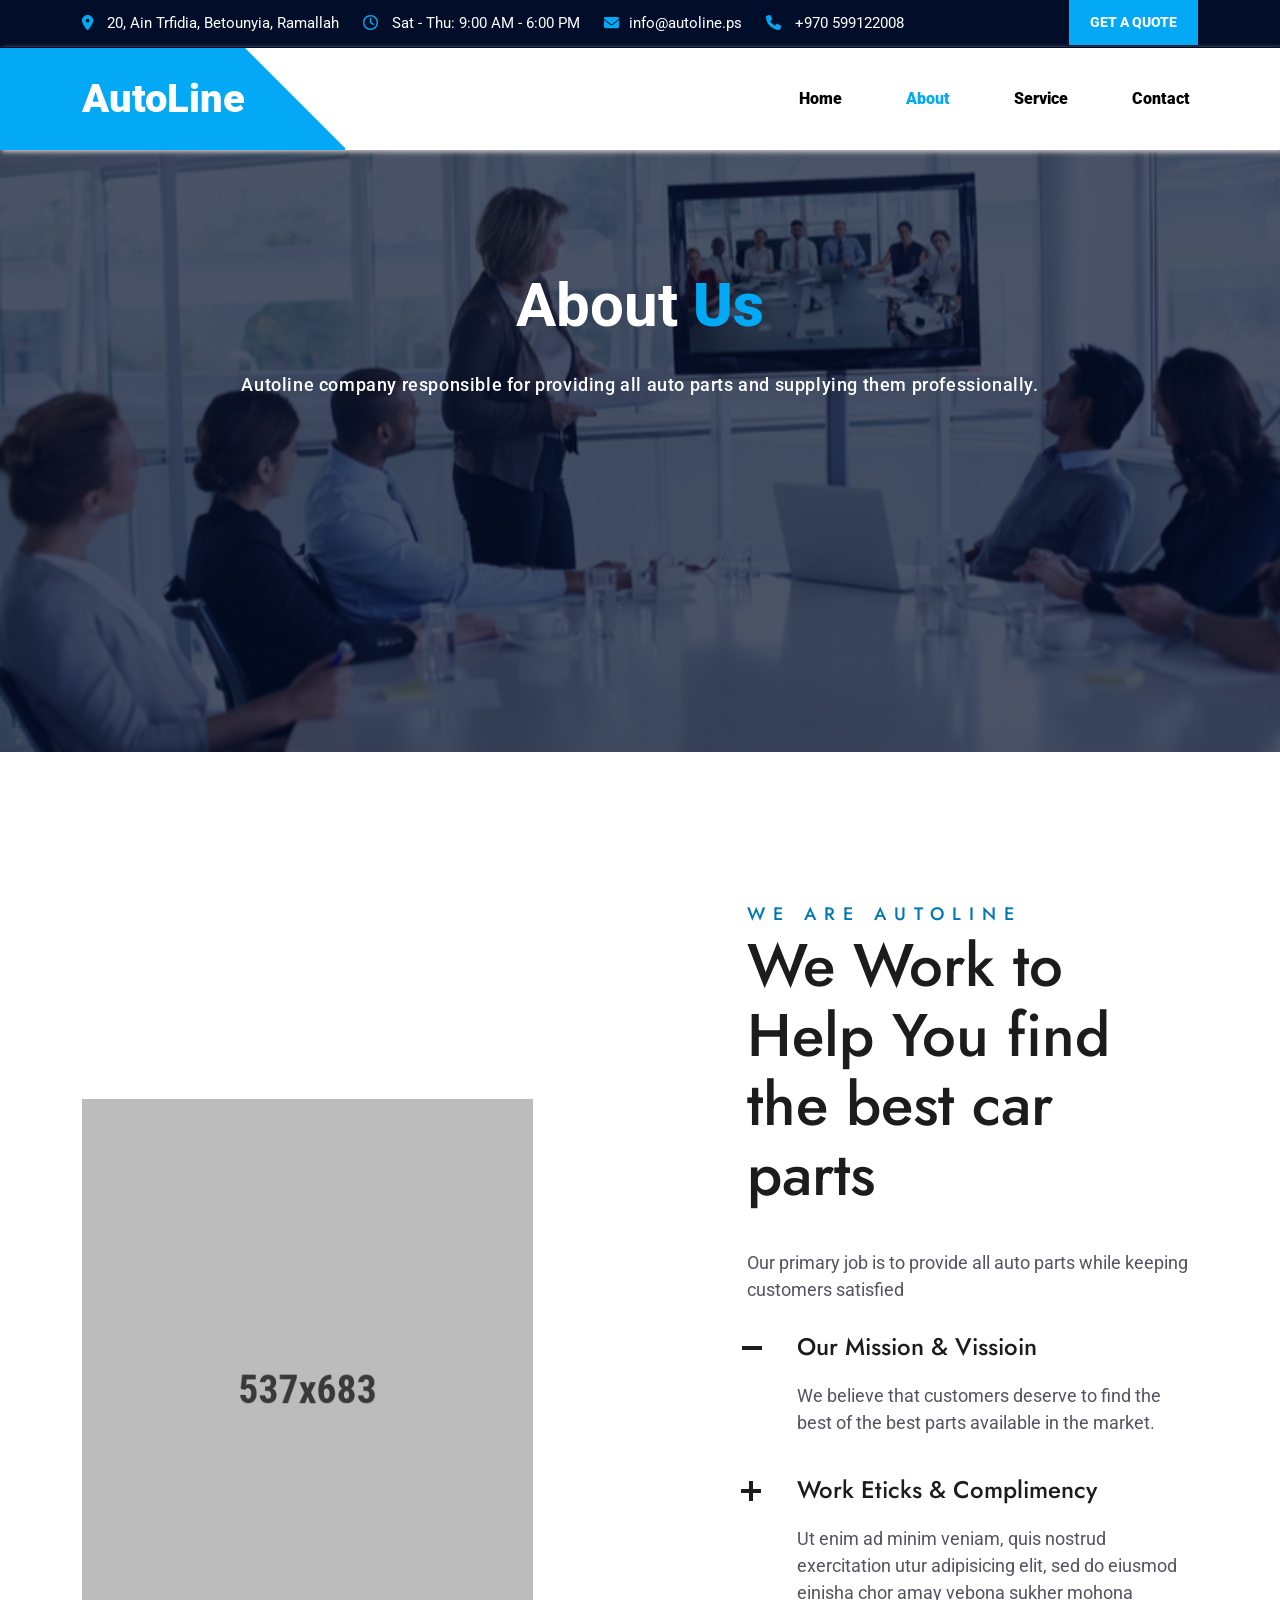
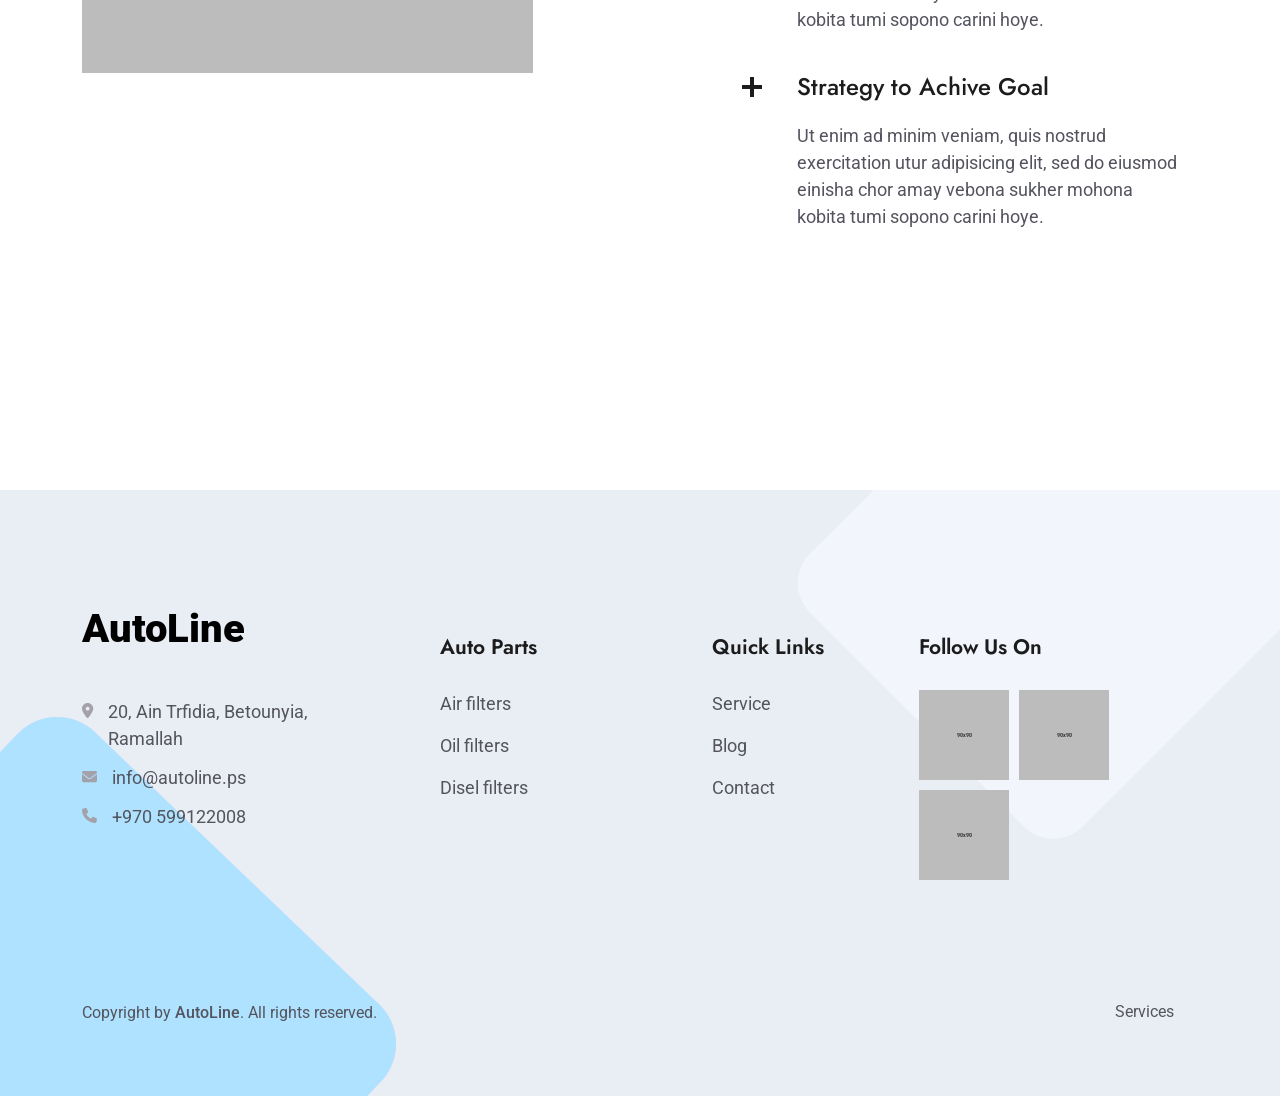
==== about.html @ f9868f52 "Fix mobile logo color and replace template favicon - Show the header logo in the brand blue on mobil" ====
<!DOCTYPE html>
<html class="no-js" lang="en">
  <head>
    <meta charset="utf-8" />
    <meta http-equiv="x-ua-compatible" content="ie=edge" />
    <title>Autoline Filter Marketing</title>
    <meta name="robots" content="noindex, follow" />
    <meta name="description" content="" />
    <meta
      name="viewport"
      content="width=device-width, initial-scale=1, shrink-to-fit=no"
    />
    <!-- Favicon -->
    <link rel="icon" type="image/svg+xml" href="assets/images/favicon.svg" />
    <link rel="icon" type="image/png" href="assets/images/favicon.png" />
    <link rel="apple-touch-icon" href="assets/images/favicon.png" />

    <!-- Vendor CSS (Bootstrap & Icon Font) -->
    <link rel="stylesheet" href="./assets/css/vendor/bootstrap.min.css" />

    <!-- Plugins CSS (All Plugins Files) -->
    <link rel="stylesheet" href="assets/css/plugins/font-awesome.min.css" />
    <link rel="stylesheet" href="assets/css/plugins/swiper-bundle.min.css" />
    <link rel="stylesheet" href="assets/css/plugins/animate.min.css" />
    <link
      rel="stylesheet"
      href="assets/css/plugins/odometer-theme-default.min.css"
    />
    <link rel="stylesheet" href="assets/css/plugins/fancybox.min.css" />

    <!-- Style CSS -->
    <link rel="stylesheet" href="./assets/css/style.css" />
  </head>

  <body>
    <div
      class="topbar-area topbar-area-2 fix hidden-xs service-background-color"
    >
      <div class="container">
        <div class="row">
          <div class="col-md-10 col-sm-9">
            <div class="topbar-left">
              <ul>
                <li>
                  <a href="#"
                    ><i class="fas fa-map-marker-alt"></i> 20, Ain Trfidia, Betounyia, Ramallah</a
                  >
                </li>
                <li class="li-hidden">
                  <a href="#"
                    ><i class="far fa-clock"></i> Sat - Thu: 9:00 AM - 6:00 PM</a
                  >
                </li>
                <li>
                  <a href="mailto:info@autoline.ps"
                    ><i class="fas fa-envelope"></i>info@autoline.ps</a
                  >
                </li>
                <li>
                  <a href="tel:+970599122008"
                    ><i class="fas fa-phone"></i> +970 599122008</a
                  >
                </li>
              </ul>
            </div>
          </div>
          <div class="col-md-2 col-sm-3">
            <div class="quote-button">
              <a
                href="contact.html"
                class="quote-btn"
                title="Quick view"
                data-toggle="modal"
                data-target="#quoteModal"
                >Get a quote</a
              >
            </div>
          </div>
        </div>
      </div>
    </div>

    <nav class="navbar navbar-expand-lg sticky-md-top py-0 nav-shadow">
      <div
        class="container d-flex justify-content-md-center justify-content-lg-between flex-lg-row gap-md-3 gap-lg-0 flex-sm-wrap flex-md-nowrap"
      >
        <a href="index.html" class="img-1 position-relative">
          <!-- <img src="./assets/images/logo.png" alt="logo" /> -->
          <h1>AutoLine</h1>
        </a>
        <button
          class="navbar-toggler d-sm-block d-md-none"
          type="button"
          data-bs-toggle="collapse"
          data-bs-target="#navbarSupportedContent"
          aria-controls="navbarSupportedContent"
          aria-expanded="false"
          aria-label="Toggle navigation"
        >
          <i class="fa-solid fa-bars-staggered"></i>
        </button>
        <div
          class="collapse navbar-collapse d-md-flex justify-content-end"
          id="navbarSupportedContent"
        >
          <ul class="navbar-nav mb-2 mb-lg-0 flex-md-row gap-md-2 gap-lg-5">
            <li
              class="nav-item d-flex flex-column align-items-md-center mx-xxl-2 justify-content-center"
            >
              <a
                class="nav-link px-md-2 text-md-center service-text-nav-bar-color"
                aria-current="page"
                href="index.html"
                >Home</a
              >
            </li>
            <li
              class="nav-item d-flex flex-column align-items-md-center mx-xxl-2 justify-content-center"
            >
              <a
                class="nav-link px-md-2 text-md-center service-text-nav-bar-color"
                href="#"
              >
                About
              </a>
            </li>
            <li
              class="nav-item d-flex flex-column align-items-md-center mx-xxl-2 justify-content-center"
            >
              <a
                class="nav-link px-md-2 text-md-center service-text-nav-bar-color"
                href="service.html"
              >
                Service
              </a>
            </li>
            <!-- <li
              class="nav-item d-flex flex-column align-items-md-center mx-xxl-2 justify-content-center has-children"
            >
              <a
                class="nav-link px-md-2 text-md-center service-text-nav-bar-color"
                href="blog.html"
              >
                Blog
              </a>
            </li> -->

            <li
              class="nav-item d-flex flex-column align-items-md-center mx-xxl-2 justify-content-center"
            >
              <a
                class="nav-link px-md-2 text-md-center service-text-nav-bar-color"
                aria-current="page"
                href="contact.html"
                >Contact
              </a>
            </li>
          </ul>
        </div>
      </div>
    </nav>

    <!-- slider container -->
    <div
      id="c1"
      class="carousel about slide position-relative"
      data-bs-ride="carousel"
      data-bs-pause="false"
    >
      <!-- images -->
      <div class="carousel-inner">
        <div class="carousel-item active" data-bs-interval="100000">
          <img
            src="./assets/images/about/conferance.jpg"
            class="d-block w-100"
            alt="carousel"
          />
          <div class="carousel-caption d-block">
            <h1 class="animate__fadeInUpBig animate__animated">
              About <span>Us</span>
            </h1>
            <p class="animate__fadeInUpBig animate__animated">
              Autoline company responsible for providing all auto parts and
              supplying them professionally.
            </p>
          </div>
        </div>
      </div>
      <!-- ============================== -->
    </div>

    <!-- Video About Section Start -->
    <div class="section-padding">
      <div class="container">
        <div class="row align-items-center mb-n30">
          <div
            class="col-xl-5 col-lg-5 mb-30 wow fadeIn"
            data-wow-duration="1s"
            data-wow-delay=".1s"
          >
            <div class="divider-thumb" data-bg-image="">
              <div class="video-content-wrap">
                <img
                  class="icon-img"
                  src="assets/images/about/about-video.png"
                  alt="Image"
                />
              </div>
            </div>
          </div>
          <div
            class="col-xl-5 col-lg-6 offset-xl-2 offset-lg-1 mb-30 wow fadeIn"
            data-wow-duration="1s"
            data-wow-delay=".1s"
          >
            <!-- Section Title Start -->
            <div class="section-title-center section-head text-start mb-0">
              <span class="subtitle">We Are AutoLine</span>
              <h2 class="title">We Work to Help You find the best car parts</h2>
              <p class="text-two mw-100 mb-0">
                Our primary job is to provide all auto parts while keeping
                customers satisfied
              </p>
            </div>
            <!-- Section Title End  -->
            <div class="accordion about-accordion" id="faqone">
              <div class="accordion-item faq-accordion-item">
                <h2
                  class="accordion-header faq-accordion-header"
                  id="headingOne"
                >
                  <button
                    class="accordion-button faq-accordion-button"
                    type="button"
                    data-bs-toggle="collapse"
                    data-bs-target="#collapseOne"
                    aria-expanded="true"
                    aria-controls="collapseOne"
                  >
                    Our Mission & Vissioin
                  </button>
                </h2>
                <div
                  id="collapseOne"
                  class="accordion-collapse collapse show faq-accordion-collapse"
                  aria-labelledby="headingOne"
                  data-bs-parent="#faqone"
                >
                  <div class="accordion-body">
                    We believe that customers deserve to find the best of the
                    best parts available in the market.
                  </div>
                </div>
              </div>
              <div class="accordion-item faq-accordion-item">
                <h2
                  class="accordion-header faq-accordion-header"
                  id="headingTwo"
                >
                  <button
                    class="accordion-button collapsed faq-accordion-button"
                    type="button"
                    data-bs-toggle="collapse"
                    data-bs-target="#collapseTwo"
                    aria-expanded="false"
                    aria-controls="collapseTwo"
                  >
                    Work Eticks & Complimency
                  </button>
                </h2>
                <div
                  id="collapseTwo"
                  class="accordion-collapse collapse faq-accordion-collapse"
                  aria-labelledby="headingTwo"
                  data-bs-parent="#faqone"
                >
                  <div class="accordion-body">
                    Ut enim ad minim veniam, quis nostrud exercitation utur
                    adipisicing elit, sed do eiusmod einisha chor amay vebona
                    sukher mohona kobita tumi sopono carini hoye.
                  </div>
                </div>
              </div>
              <div class="accordion-item faq-accordion-item">
                <h2
                  class="accordion-header faq-accordion-header"
                  id="headingThree"
                >
                  <button
                    class="accordion-button collapsed faq-accordion-button"
                    type="button"
                    data-bs-toggle="collapse"
                    data-bs-target="#collapseThree"
                    aria-expanded="false"
                    aria-controls="collapseThree"
                  >
                    Strategy to Achive Goal
                  </button>
                </h2>
                <div
                  id="collapseThree"
                  class="accordion-collapse collapse faq-accordion-collapse"
                  aria-labelledby="headingThree"
                  data-bs-parent="#faqone"
                >
                  <div class="accordion-body">
                    Ut enim ad minim veniam, quis nostrud exercitation utur
                    adipisicing elit, sed do eiusmod einisha chor amay vebona
                    sukher mohona kobita tumi sopono carini hoye.
                  </div>
                </div>
              </div>
            </div>
          </div>
        </div>
      </div>
    </div>
    <!-- Video About Section End -->

    <footer class="footer-wrapper">
      <div class="shape-one">
        <img src="assets/images/footer/shape-one.png" alt="Footer-Shape" />
      </div>
      <div class="shape-two">
        <img src="assets/images/footer/shape-two.png" alt="Footer-Shape" />
      </div>
      <div class="container">
        <div class="row">
          <div class="col-12"></div>
          <div class="row mb-n30">
            <!-- Footer Widget Start -->
            <div
              class="col-lg-3 col-md-4 col-sm-6 col-12 mb-30 wow fadeIn"
              data-wow-duration="1.5s"
              data-wow-delay=".1s"
            >
              <div class="footer-widget negative-margin">
                <div class="logo">
                  <a href="index.html">
                    <!-- <img src="assets/images/logo.png" alt="" /> -->
                    <h1>AutoLine</h1>
                  </a>
                </div>
                <ul class="footer-widget-list-icon">
                  <li>
                    <i class="fas fa-map-marker-alt"></i>
                    <span>
                      20, Ain Trfidia, Betounyia, Ramallah</span
                    >
                  </li>
                  <li>
                    <i class="fas fa-envelope"></i> <span>info@autoline.ps</span>
                  </li>
                  <li>
                    <i class="fas fa-phone"></i><span>+970 599122008</span>
                  </li>
                </ul>
              </div>
            </div>
            <!-- Footer Widget End -->

            <!-- Footer Widget Start -->
            <div
              class="col-lg-3 col-md-4 col-sm-6 col-12 mb-30 d-flex justify-content-lg-center justify-content-sm-end wow fadeIn"
              data-wow-duration="1.5s"
              data-wow-delay=".1s"
            >
              <div class="footer-widget">
                <h5 class="footer-widget-title">Auto Parts</h5>
                <ul class="footer-widget-list">
                  <li><a href="service.html">Air filters</a></li>
                  <li><a href="about.html">Oil filters</a></li>
                  <li><a href="about.html">Disel filters</a></li>
                </ul>
              </div>
            </div>
            <!-- Footer Widget End -->

            <!-- Footer Widget Start -->
            <div
              class="col-lg-3 col-md-4 col-sm-5 col-12 mb-30 d-flex justify-content-lg-center justify-content-md-end wow fadeIn"
              data-wow-duration="1.5s"
              data-wow-delay=".1s"
            >
              <div class="footer-widget">
                <h5 class="footer-widget-title">Quick Links</h5>
                <ul class="footer-widget-list">
                  <li><a href="service.html">Service</a></li>
                  <li><a href="blog.html">Blog</a></li>
                  <li><a href="contact.html">Contact</a></li>
                </ul>
              </div>
            </div>
            <!-- Footer Widget End -->

            <!-- Footer Widget Start -->
            <div
              class="col-lg-3 col-md-6 col-sm-7 col-12 mb-30 d-flex justify-content-sm-end wow fadeIn"
              data-wow-duration="1.5s"
              data-wow-delay=".1s"
            >
              <div class="footer-widget">
                <h5 class="footer-widget-title">Follow Us On</h5>
                <ul class="instagrm">
                  <li>
                    <a href="#">
                      <img
                        src="assets/images/footer/insta-one.png"
                        alt="Insta-Image"
                      />
                      <div class="add-action">
                        <i class="fab fa-instagram"></i>
                      </div>
                    </a>
                  </li>
                  <li>
                    <a href="#">
                      <img
                        src="assets/images/footer/insta-two.png"
                        alt="Insta-Image"
                      />
                      <div class="add-action">
                        <i class="fab fa-linkedin-in"></i>
                      </div>
                    </a>
                  </li>
                  <li>
                    <a href="#">
                      <img
                        src="assets/images/footer/insta-three.png"
                        alt="Insta-Image"
                      />
                      <div class="add-action">
                        <i class="fab fa-facebook-f"></i>
                      </div>
                    </a>
                  </li>
                </ul>
              </div>
            </div>
            <!-- Footer Widget End -->
          </div>
          <div class="row">
            <div class="col-12">
              <div
                class="copyright wow fadeIn"
                data-wow-duration="1.5s"
                data-wow-delay=".1s"
              >
                <p class="order-md-1 order-2">
                  Copyright by <span>AutoLine</span>. All rights reserved.
                </p>

                <ul class="footer-bootm-list order-md-2 order-1">
                  <li><a href="service.html">Services</a></li>
                </ul>
              </div>
            </div>
          </div>
        </div>
      </div>
    </footer>

    <!-- Scroll Top Start -->
    <a href="#" class="scroll-top show" id="scroll-top">
      <i class="arrow-top fas fa-angle-double-up"></i>
      <i class="arrow-bottom fas fa-angle-double-up"></i>
    </a>
    <!-- Scroll Top End -->

    <!-- JS Vendor, Plugins & Activation Script Files -->

    <!-- Vendors JS -->
    <script src="./assets/js/vendor/modernizr-3.11.7.min.js"></script>
    <script src="./assets/js/vendor/jquery-3.6.0.min.js"></script>
    <script src="./assets/js/vendor/jquery-migrate-3.3.2.min.js"></script>
    <script src="./assets/js/vendor/bootstrap.min.js"></script>

    <!-- by emad -->
    <script src="./assets/js/fontAwesome/all.min.js"></script>

    <!-- Plugins JS -->
    <script src="./assets/js/plugins/magnificpopup.min.js"></script>
    <script src="./assets/js/plugins/swiper-bundle.min.js"></script>
    <script src="./assets/js/plugins/tilt.jquery.min.js"></script>
    <script src="./assets/js/plugins/odometer.min.js"></script>
    <script src="./assets/js/plugins/isotope.min.js"></script>
    <script src="./assets/js/plugins/imagesloaded.min.js"></script>
    <script src="./assets/js/plugins/wow.min.js"></script>
    <script src="./assets/js/plugins/fancybox.min.js"></script>
    <script src="./assets/js/plugins/jquery.ajaxchimp.min.js"></script>

    <!-- Activation JS -->
    <script src="./assets/js/main.js"></script>
    <script src="./assets/js/pages/home.js"></script>
  </body>
</html>
---- assets/css/style.css ----
/*-----------------------------------------------------------------------------------

    Template Name: Egens - Creative Agency Bootstrat Template
    Version: 1.0

-----------------------------------------------------------------------------------

    CSS INDEX
    ===================

    00 - Helpers (Variables)
    01 - Basic (Typography)
    02 - Template
        2.1 - Header Style
        2.2 - Slider Style
        2.3 - About Style
        2.4 - Funfact Style
        2.5 - Service Style
        2.6 - Progress Style
        2.7 - Portfolio One Style
        2.8 - Work Banner Style
        2.9 - Team Style
        2.10 - Testimonial Style
        2.11 - Blog Style
        2.12 - Brand Style
        2.13 - Breadcrumb Style
        2.14 - Sidebar Style
        2.15 - Brand Style
        2.16 - Plan Style

-----------------------------------------------------------------------------------*/
/*----------------------------------------*/
/*  01. Template default CSS
/*----------------------------------------*/
@import url("https://fonts.googleapis.com/css2?family=Jost:ital,wght@0,100;0,200;0,300;0,400;0,500;0,600;0,700;0,800;0,900;1,100;1,200;1,300;1,400;1,500;1,600;1,700;1,800;1,900&display=swap");
@import url("https://fonts.googleapis.com/css2?family=Roboto:ital,wght@0,100;0,300;0,400;0,500;0,700;0,900;1,100;1,300;1,400;1,500;1,700;1,900&display=swap");

html {
  -webkit-font-smoothing: antialiased;
  -moz-osx-font-smoothing: grayscale;
}

:root {
  /* --main-color: #fe5e15; */
  --main-color: #03a9f4;
  --second-color: #0077b6;
  --third-color: #023e8a;
  --fourth-color: #1c1c1c;
  --fifth-color: #a3a1a9;
  --sixth-color: #54545f;
  --seventh-color: #0096c7;
  /* --animate-delay: 0.5s;
  --animate-delay: 1s; */
}

/* background-color: #FF3CAC;
background-image: linear-gradient(225deg, #FF3CAC 0%, #784BA0 50%, #2B86C5 100%); */

body {
  font-family: "Roboto", sans-serif;
  font-size: 15px;
  color: var(--fifth-color);
  background-color: #ffffff;
}

img {
  max-width: 100%;
  transition: ease-in-out 0.5s;
}

a,
button {
  transition: 0.3s;
  text-decoration: none;
}

a:hover {
  text-decoration: none;
}

button:focus,
input:focus,
textarea:focus {
  outline: 0;
}

button {
  background-color: transparent;
  cursor: pointer;
}

h1,
h2,
h3,
h4,
h5,
h6 {
  color: var(--second-color);
  margin: 0px;
}

h1 a,
h2 a,
h3 a,
h4 a,
h5 a,
h6 a {
  color: inherit;
  font-family: "Jost", sans-serif;
}

ul {
  margin: 0px;
  padding: 0px;
}

li {
  list-style: none;
}

p {
  font-size: 14px;
  font-weight: normal;
  line-height: 26px;
  color: #202224;
  margin-bottom: 15px;
}

hr {
  border-bottom: 1px solid #e0e0e0;
  border-top: 0 none;
  margin: 30px 0;
  padding: 0;
}

*::-moz-selection {
  background: var(--fourth-color);
  color: #ffffff;
  text-shadow: none;
}

::-moz-selection {
  background: var(--fourth-color);
  color: #ffffff;
  text-shadow: none;
}

::selection {
  background: var(--fourth-color);
  color: #ffffff;
  text-shadow: none;
}

/*--
 - Input Placeholder
-----------------------------------------*/
*::-moz-placeholder {
  color: var(--fourth-color);
  font-size: 14px;
  opacity: 1;
}

*:-ms-input-placeholder {
  color: var(--fourth-color);
  font-size: 14px;
  opacity: 1;
}

*::placeholder {
  color: var(--fourth-color);
  font-size: 14px;
  opacity: 1;
}

/* Brand Color */
.facebook {
  color: #1877f2;
}

.facebook:hover {
  opacity: 0.6;
}

.twitter {
  color: #1da1f2;
}

.twitter:hover {
  opacity: 0.6;
}

.linkedin {
  color: #0077b5;
}

.linkedin:hover {
  opacity: 0.6;
}

.instagram {
  color: #405de6;
}

.instagram:hover {
  opacity: 0.6;
}

/* Custom Class */
.flex-center {
  display: flex;
  align-items: center;
  justify-content: center;
}

/* Section Heading */
.section-head .title {
  font-size: 60px;
  font-family: "Jost", sans-serif;
  font-weight: 500;
  line-height: 1.16;
  color: var(--fourth-color);
}

@media only screen and (max-width: 767px) {
  .section-head .title {
    font-size: 50px;
  }
}

@media only screen and (max-width: 575px) {
  .section-head .title {
    font-size: 36px;
  }
}

@media only screen and (max-width: 479px) {
  .section-head .title {
    font-size: 30px;
  }
}

.section-head .title-two {
  font-size: 48px;
  font-family: "Jost", sans-serif;
  font-weight: 500;
  line-height: 1.16;
  color: var(--fourth-color);
}

@media only screen and (max-width: 767px) {
  .section-head .title-two {
    font-size: 40px;
  }
}

@media only screen and (max-width: 575px) {
  .section-head .title-two {
    font-size: 30px;
  }
}

.section-head .subtitle {
  font-size: 18px;
  font-family: "Jost", sans-serif;
  font-weight: 500;
  line-height: 1.9;
  color: var(--second-color);
  text-transform: uppercase;
  letter-spacing: 8px;
}

@media only screen and (max-width: 767px) {
  .section-head .subtitle {
    font-size: 16px;
    letter-spacing: 4px;
  }
}

.section-head .text {
  font-size: 21px;
  font-weight: 400;
  line-height: 1.5;
  color: #8d8e99;
  margin-top: 30px;
  max-width: 510px;
}

@media only screen and (min-width: 768px) and (max-width: 991px) {
  .section-head .text {
    max-width: 100%;
  }
}

@media only screen and (max-width: 767px) {
  .section-head .text {
    font-size: 18px;
    margin-top: 20px;
    max-width: 100%;
  }
}

@media only screen and (max-width: 479px) {
  .section-head .text {
    font-size: 16px;
    margin-top: 20px;
  }
}

.section-head .text-two {
  font-size: 18px;
  font-weight: 400;
  line-height: 1.5;
  color: var(--sixth-color);
  margin-top: 40px;
  max-width: 510px;
}

@media only screen and (min-width: 768px) and (max-width: 991px) {
  .section-head .text-two {
    max-width: 100%;
  }
}

@media only screen and (max-width: 767px) {
  .section-head .text-two {
    font-size: 16px;
    margin-top: 20px;
    max-width: 100%;
  }
}

.section-head.section-title-center {
  margin-bottom: 90px;
  margin-top: -5px;
}

@media only screen and (min-width: 768px) and (max-width: 991px) {
  .section-head.section-title-center {
    margin-bottom: 80px;
  }
}

@media only screen and (max-width: 767px) {
  .section-head.section-title-center {
    margin-bottom: 60px;
  }
}

@media only screen and (max-width: 479px) {
  .section-head.section-title-center {
    margin-bottom: 60px;
  }
}

.section-head.section-title-center .text {
  max-width: 648px;
}

/* Section Spacing */
.mb-60 {
  margin-bottom: 60px;
}

.mb-n60 {
  margin-bottom: -60px;
}

.mb-40 {
  margin-bottom: 40px;
}

.mb-n40 {
  margin-bottom: -40px;
}

.mb-30 {
  margin-bottom: 30px;
}

.mb-n30 {
  margin-bottom: -30px;
}

.mb-25 {
  margin-bottom: 25px;
}

.mb-n25 {
  margin-bottom: -25px;
}

/* Button Style */
.btn-style-one {
  border-color: var(--third-color);
  /* background: var(--third-color); */
  /* background-image: linear-gradient(
    135deg,
    #4526b1 0%,
    #5435be 45%,
    #7153d9 66%
  ); */
  /* background-image: linear-gradient(
    135deg,
    #cc5803 0%,
    #ff6d00 45%,
    #ff8500 66%
  ); */
  background: linear-gradient(135deg, #023e8a 0%, #0077b6 45%);

  /* new blue gradient */
  /* background-image: linear-gradient(
    -225deg,
    #22e1ff 0%,
    #1d8fe1 48%,
    #625eb1 100%
  ); */
  background-size: 200% auto;
  border: 0px;
  border-radius: 27px;
  padding: 20px 45px;
  line-height: 1;
  font-size: 16px;
  font-family: "Jost", sans-serif;
  position: relative;
}

.btn-style-one:focus {
  box-shadow: none;
}

.btn-style-one::before {
  content: "";
  position: absolute;
  top: 0;
  left: 0;
  right: 0;
  bottom: 0;
  /* background: #7153d9;
  background: linear-gradient(135deg, #7153d9 0%, #5435be 45%, #4526b1 66%); */
  /* background-image: linear-gradient(
    135deg,
    #ff8500 0%,
    #ff6d00 45%,
    #ff9e00 66%
  ); */
  background: linear-gradient(135deg, #0077b6 30%, #023e8a 70%);
  opacity: 0;
  transition: 0.5s;
  border-radius: 27px;
  z-index: 1;
}

.btn-style-one:hover span {
  color: #ffffff;
}

.btn-style-one:hover::before {
  opacity: 1;
  transition: 0.5s;
}

.btn-style-one span {
  position: relative;
  z-index: 3;
  color: #ffffff;
}

.btn-style-two {
  background: transparent;
  border: 2px solid var(--third-color);
  color: var(--fourth-color);
  border-radius: 27px;
  padding: 15px 50px;
  line-height: 1;
  font-size: 16px;
  font-family: "Jost", sans-serif;
  font-weight: 600;
  font-size: 16px;
  position: relative;
}

.btn-style-two:focus {
  box-shadow: none;
}

.btn-style-two::before {
  content: "";
  position: absolute;
  top: -2px;
  left: -2px;
  right: -2px;
  bottom: -2px;
  background: var(--second-color);
  background: linear-gradient(
    135deg,
    var(--second-color) 0%,
    var(--seventh-color) 45%,
    var(--third-color) 66%
  );
  opacity: 0;
  transition: 0.5s;
  border-radius: 27px;
  z-index: 1;
}

.btn-style-two:hover span {
  color: #ffffff;
}

.btn-style-two:hover::before {
  opacity: 1;
  transition: 0.5s;
}

.btn-style-two span {
  position: relative;
  z-index: 3;
  color: var(--fourth-color);
}

.btn-style-three {
  background: #e2c4ff;
  color: var(--fourth-color);
  border-radius: 27px;
  padding: 15px 45px;
  line-height: 1;
  font-size: 16px;
  font-family: "Jost", sans-serif;
  font-weight: 600;
  font-size: 16px;
  position: relative;
}

.btn-style-three:focus {
  box-shadow: none;
}

.btn-style-three:hover {
  color: var(--second-color);
  background: white;
}

.btn-style-four {
  background: #e2c4ff;
  color: var(--fourth-color);
  border-radius: 27px;
  padding: 20px 40px;
  line-height: 1;
  font-size: 16px;
  font-family: "Jost", sans-serif;
  font-weight: 600;
  font-size: 16px;
  position: relative;
  border: 0px;
}

.btn-style-four:focus {
  box-shadow: none;
}

.btn-style-four:hover,
.btn-style-four.active {
  border-color: var(--third-color);
  background: var(--third-color);
  background: linear-gradient(
    135deg,
    var(--third-color) 0%,
    var(--seventh-color) 45%,
    var(--second-color) 66%
  );
  border: 0px;
  border-radius: 27px;
  padding: 20px 40px;
  line-height: 1;
  font-size: 16px;
  font-family: "Jost", sans-serif;
  position: relative;
  color: white;
}

.btn-style-four:hover::before,
.btn-style-four.active::before {
  content: "";
  position: absolute;
  top: 0;
  left: 0;
  right: 0;
  bottom: 0;
  background: var(--second-color);
  background: linear-gradient(
    135deg,
    var(--second-color) 0%,
    var(--seventh-color) 45%,
    var(--third-color) 66%
  );
  opacity: 0;
  transition: 0.5s;
  border-radius: 27px;
  z-index: 1;
}

/* Spacing */
.section-padding {
  padding: 190px 0;
}

@media only screen and (min-width: 1200px) and (max-width: 1549px) {
  .section-padding {
    padding: 150px 0;
  }
}

@media only screen and (min-width: 992px) and (max-width: 1199px) {
  .section-padding {
    padding: 110px 0;
  }
}

@media only screen and (min-width: 768px) and (max-width: 991px) {
  .section-padding {
    padding: 80px 0;
  }
}

@media only screen and (max-width: 767px) {
  .section-padding {
    padding: 60px 0;
  }
}

@media only screen and (max-width: 479px) {
  .section-padding {
    padding: 60px 0;
  }
}

.section-padding-top {
  padding-top: 190px;
}

@media only screen and (min-width: 1200px) and (max-width: 1549px) {
  .section-padding-top {
    padding-top: 150px;
  }
}

@media only screen and (min-width: 992px) and (max-width: 1199px) {
  .section-padding-top {
    padding-top: 110px;
  }
}

@media only screen and (min-width: 768px) and (max-width: 991px) {
  .section-padding-top {
    padding-top: 80px;
  }
}

@media only screen and (max-width: 767px) {
  .section-padding-top {
    padding-top: 60px;
  }
}

@media only screen and (max-width: 479px) {
  .section-padding-top {
    padding-top: 60px;
  }
}

.section-padding-bottom {
  padding-bottom: 190px;
}

@media only screen and (min-width: 1200px) and (max-width: 1549px) {
  .section-padding-bottom {
    padding-bottom: 150px;
  }
}

@media only screen and (min-width: 992px) and (max-width: 1199px) {
  .section-padding-bottom {
    padding-bottom: 110px;
  }
}

@media only screen and (min-width: 768px) and (max-width: 991px) {
  .section-padding-bottom {
    padding-bottom: 80px;
  }
}

@media only screen and (max-width: 767px) {
  .section-padding-bottom {
    padding-bottom: 60px;
  }
}

@media only screen and (max-width: 479px) {
  .section-padding-bottom {
    padding-bottom: 60px;
  }
}

.section-padding .row div:nth-child(2) {
  display: flex;
  justify-content: center;
  align-items: start;
  flex-direction: column;
}

.section-margin {
  margin: 190px 0;
}

@media only screen and (min-width: 1200px) and (max-width: 1549px) {
  .section-margin {
    margin: 150px 0;
  }
}

@media only screen and (min-width: 992px) and (max-width: 1199px) {
  .section-margin {
    margin: 110px 0;
  }
}

@media only screen and (min-width: 768px) and (max-width: 991px) {
  .section-margin {
    margin: 80px 0;
  }
}

@media only screen and (max-width: 767px) {
  .section-margin {
    margin: 60px 0;
  }
}

@media only screen and (max-width: 479px) {
  .section-margin {
    margin: 60px 0;
  }
}

.section-margin-top {
  margin-top: 190px;
}

@media only screen and (min-width: 1200px) and (max-width: 1549px) {
  .section-margin-top {
    margin-top: 150px;
  }
}

@media only screen and (min-width: 992px) and (max-width: 1199px) {
  .section-margin-top {
    margin-top: 110px;
  }
}

@media only screen and (min-width: 768px) and (max-width: 991px) {
  .section-margin-top {
    margin-top: 80px;
  }
}

@media only screen and (max-width: 767px) {
  .section-margin-top {
    margin-top: 60px;
  }
}

@media only screen and (max-width: 479px) {
  .section-margin-top {
    margin-top: 60px;
  }
}

.section-margin-bottom {
  margin-bottom: 190px;
}

@media only screen and (min-width: 1200px) and (max-width: 1549px) {
  .section-margin-bottom {
    margin-bottom: 150px;
  }
}

@media only screen and (min-width: 992px) and (max-width: 1199px) {
  .section-margin-bottom {
    margin-bottom: 110px;
  }
}

@media only screen and (min-width: 768px) and (max-width: 991px) {
  .section-margin-bottom {
    margin-bottom: 80px;
  }
}

@media only screen and (max-width: 767px) {
  .section-margin-bottom {
    margin-bottom: 60px;
  }
}

@media only screen and (max-width: 479px) {
  .section-margin-bottom {
    margin-bottom: 60px;
  }
}

/* Scroll Top style */
.scroll-top {
  position: fixed;
  right: 30px;
  bottom: -60px;
  z-index: 999;
  box-shadow: 0 30px 50px rgba(0, 0, 0, 0.03);
  display: block;
  padding: 0;
  width: 40px;
  height: 40px;
  text-align: center;
  font-size: 18px;
  line-height: 40px;
  cursor: pointer;
  opacity: 0;
  visibility: hidden;
  background-color: var(--second-color);
  background-size: 200% auto;
  background-position: left center;
  transition: 0.3s;
  overflow: hidden;
  border: 1px solid var(--fourth-color);
}

.scroll-top:hover {
  background-color: var(--fourth-color);
  border: 1px solid var(--second-color);
  background-position: right center;
}

.scroll-top:hover i {
  color: White;
  transition: 0.3s;
}

.scroll-top:hover svg {
  color: White;
  transition: 0.3s;
}

.scroll-top:hover .arrow-top {
  transform: translate(-50%, -80px);
}

.scroll-top:hover svg.arrow-top {
  transform: translate(-50%, -80px);
}

.scroll-top:hover .arrow-bottom {
  transform: translate(-50%, -50%);
}

.scroll-top:hover svg.arrow-bottom {
  transform: translate(-50%, -50%);
}

.scroll-top i {
  position: absolute;
  top: 50%;
  left: 50%;
  color: #ffffff;
  transition: 0.3s;
}

.scroll-top svg {
  position: absolute;
  top: 50%;
  left: 50%;
  color: #ffffff;
  transition: 0.3s;
}

.scroll-top.show {
  display: none;
  visibility: visible;
  opacity: 1;
  bottom: 60px;
}

.scroll-top.show.show-active {
  display: block;
}

.scroll-top .arrow-top {
  transform: translate(-50%, -50%);
}

.scroll-top svg.arrow-top {
  transform: translate(-50%, -50%);
}

.scroll-top .arrow-bottom {
  transform: translate(-50%, 80px);
}
.scroll-top svg.arrow-bottom {
  transform: translate(-50%, 80px);
}

@media only screen and (max-width: 479px) {
  .scroll-top {
    font-size: 20px;
  }
}

@media only screen and (max-width: 767px) {
  .logo {
    width: 160px;
  }
}

@media only screen and (max-width: 575px) {
  .logo {
    width: 140px;
  }
}

@media only screen and (max-width: 479px) {
  .logo {
    width: 130px;
  }
}

.wow {
  visibility: hidden;
}

/* =============================
    2.1 - Header Style
================================ */

nav.navbar {
  background: rgba(17, 17, 17, 0.5);
  border-top: 1px solid rgba(255, 255, 255, 0.1);
}

.nav-shadow {
  border-top: 1px solid #020e29 !important;
  background-color: white !important;
  box-shadow: 2px 2px 5px #ccc, 0px 0px 0px #ccc;
}

nav.navbar.black {
  background-color: black;
  border: 0 !important;
}

@media (max-width: 767px) {
  nav.navbar {
    background: none !important;
  }
}

@media (min-width: 768px) {
  nav.sticky-md-top {
    top: -1px !important;
  }
}

.navbar .navbar-toggler[aria-expanded="true"] {
  border: 2px solid black;
}

nav.navbar .navbar-toggler:focus {
  box-shadow: none !important;
}

nav.navbar .img-1 h1 {
  color: white;
  white-space: nowrap;
  font-weight: 900;
}

nav.navbar .img-1::before {
  content: "";
  position: absolute;
  left: -90px;
  top: 0;
  background: var(--main-color);
  width: 90px;
  height: 100%;
}

nav.navbar .img-1::after {
  content: "";
  position: absolute;
  right: -100px;
  top: 0;
  border-top: 100px solid transparent;
  border-bottom: 0 solid transparent;
  border-left: 100px solid var(--main-color);
  height: 100%;
}

@media (min-width: 768px) and (max-width: 991px) {
  nav.navbar .img-1::after {
    border-top: 93px solid transparent;
  }
}

nav.navbar .img-1 {
  background: var(--main-color);
  padding: 27px 0;
}

@media (max-width: 991px) {
  nav.navbar .img-1 {
    padding: 30px 0;
  }
}

@media (max-width: 767px) {
  nav.navbar .img-1::after,
  nav.navbar .img-1::before {
    content: none;
  }

  nav.navbar .img-1 {
    background: none;
  }

  nav.navbar .img-1 h1 {
    color: var(--main-color);
  }
}

/* .header-wrapper {
  position: fixed;
  left: 0;
  width: 100%;
  z-index: 999;
  margin-top: 0px;
  transition: 0.3s;
  background: rgba(17, 17, 17, 0.5);
  border-top: 1px solid rgba(255, 255, 255, 0.1);
} */

nav.navbar .navbar-collapse ul li {
  position: relative;
  /* cursor: pointer; */
}

@media (max-width: 767px) {
  nav.navbar .navbar-collapse {
    margin: 10px 0;
  }

  nav.navbar .navbar-collapse ul li a {
    color: black !important;
    font-weight: bold;
    padding: 20px 20px;
    border-radius: 10px;
    transition: 0.2s;
  }

  nav.navbar .navbar-collapse ul li a:hover {
    background-color: var(--main-color);
    color: white !important;
  }
}

@media (min-width: 768px) {
  nav.navbar .navbar-collapse ul li::before {
    position: absolute;
    content: "";
    left: 0;
    top: 0;
    height: 0;
    width: 0;
    border-top: 3px solid transparent;
    transition: 0.8s;
    z-index: -1;
  }

  nav.navbar .navbar-collapse ul li {
    border-radius: 0 !important;
    padding: 25px 0;
  }

  nav.navbar .navbar-collapse ul li:hover a {
    color: var(--main-color) !important;
  }

  nav.navbar .navbar-collapse ul li:hover::before {
    border-color: var(--main-color);
    height: 100%;
    width: 100%;
  }
}

@media (min-width: 992px) {
  nav.navbar .navbar-collapse ul li::before {
    top: -4px;
  }
}

nav.navbar .navbar-collapse ul li a.active {
  color: var(--main-color) !important;
}

nav.navbar .navbar-collapse ul li a {
  font-size: 16px;
  font-weight: 900;
}

@media only screen and (min-width: 992px) and (max-width: 1199px) {
  .header-wrapper {
    margin-top: 30px;
  }
}

@media only screen and (min-width: 768px) and (max-width: 991px) {
  .header-wrapper {
    margin-top: 20px;
  }
}

@media only screen and (max-width: 767px) {
  .header-wrapper {
    margin-top: 20px;
  }
}

@media only screen and (max-width: 575px) {
  .header-wrapper {
    margin-top: 20px;
  }
}

.offcanvas {
  z-index: 9999;
  padding: 20px;
}

.offcanvas .btn-close {
  background: none;
  font-size: 20px;
}

.offcanvas .btn-close:focus {
  box-shadow: none;
}

.header-right_actions {
  margin-left: 40px;
}

@media only screen and (min-width: 992px) and (max-width: 1199px) {
  .header-right_actions {
    margin-left: 30px;
  }
}

@media only screen and (max-width: 575px) {
  .header-right_actions .header-social {
    display: block;
  }
}

@media only screen and (max-width: 479px) {
  .header-right_actions .header-social {
    display: block;
  }
}

@media only screen and (max-width: 479px) {
  .home-two-header-right {
    margin-left: 10px;
  }
}

@media only screen and (max-width: 479px) {
  .home-two-header-right .hamburger {
    margin-left: 10px;
  }
}

.header-button .btn {
  background: transparent;
  border: 3px solid var(--third-color);
  color: var(--fourth-color);
  border-radius: 30px;
  padding: 17px 35px;
  line-height: 1;
  font-size: 16px;
  font-family: "Jost", sans-serif;
  font-weight: 600;
  font-size: 16px;
  position: relative;
}

@media only screen and (max-width: 479px) {
  .header-button .btn {
    padding: 11px 14px;
    border-width: 2px;
    font-size: 14px;
  }
}

.header-button .btn:focus {
  box-shadow: none;
}

.header-button .btn:hover span {
  color: white;
}

.header-button .btn span {
  position: relative;
  z-index: 3;
  color: var(--fourth-color);
}

/* Main Menu Style */
.main-menu > ul > li {
  display: inline-flex;
  margin-right: 50px;
}

.main-menu > ul > li:last-child {
  margin-right: 0px;
}

@media only screen and (min-width: 1200px) and (max-width: 1549px) {
  .main-menu > ul > li {
    margin-right: 40px;
  }
}

@media only screen and (min-width: 992px) and (max-width: 1199px) {
  .main-menu > ul > li {
    margin-right: 25px;
  }
}

.main-menu > ul > li > a {
  font-size: 18px;
  text-transform: capitalize;
  line-height: 50px;
  cursor: pointer;
  font-family: "Jost", sans-serif;
  font-weight: 500;
  color: var(--fourth-color);
  position: relative;
  transition: 0.3s;
}

.main-menu > ul > li > a::before {
  /* background: #fe5e15; */
  content: "";
  height: 2px;
  position: absolute;
  top: 0;
  width: 0;
  transition: 0.5s;
  left: 0px;
}

.main-menu > ul > li:hover > a {
  color: var(--second-color);
}

.main-menu .has-children {
  position: relative;
}

.main-menu .has-children > .sub-menu {
  position: absolute;
  background: #ffffff;
  box-shadow: 0 0 6px -3px;
  width: 160px;
  transform-origin: 0 0 0;
  transform: scaleY(0);
  transition: all 0.3s ease-in-out;
  z-index: 9;
  padding-left: 0;
  top: 100%;
  padding: 20px;
}

.main-menu .has-children > .sub-menu > li {
  margin-bottom: 10px;
}

.main-menu .has-children > .sub-menu > li:last-child {
  margin-bottom: 0;
}

.main-menu .has-children > .sub-menu > li a {
  font-family: "Jost", sans-serif;
  font-weight: 500;
  font-size: 16px;
  color: var(--fourth-color);
}

.main-menu .has-children > .sub-menu > li:hover a {
  color: var(--second-color);
  padding-left: 5px;
  transition: 0.3s;
}

.main-menu .has-children:hover > .sub-menu {
  transform: scaleY(1);
}

/* Social Icon Style */
.social-icon li {
  margin-right: 20px;
}

@media only screen and (min-width: 992px) and (max-width: 1199px) {
  .social-icon li {
    margin-right: 15px;
  }
}

@media only screen and (min-width: 768px) and (max-width: 991px) {
  .social-icon li {
    margin-right: 15px;
  }
}

@media only screen and (max-width: 767px) {
  .social-icon li {
    margin-right: 15px;
  }
}

@media only screen and (max-width: 575px) {
  .social-icon li {
    margin-right: 15px;
  }
}

@media only screen and (max-width: 479px) {
  .social-icon li {
    margin-right: 10px;
  }
}

.social-icon li:last-child {
  margin-right: 0px;
}

.social-icon li a {
  font-size: 20px;
}

@media only screen and (max-width: 479px) {
  .social-icon li a {
    font-size: 16px;
  }
}

/* Hamburger Style */
.hamburger {
  margin-left: 20px;
}

.hamburger_button {
  line-height: 100px;
  position: relative;
  cursor: pointer;
  height: 20px;
  width: 20px;
}

.hamburger_button span {
  list-style: none;
  width: 20px;
  height: 2px;
  background: var(--fourth-color);
  position: absolute;
  left: 0;
  transform: translateY(-50%);
  transition: 0.9s;
}

.hamburger_button span:nth-of-type(1) {
  top: 20%;
}

.hamburger_button span:nth-of-type(2) {
  top: 50%;
}

.hamburger_button span:nth-of-type(3) {
  top: 80%;
}

.hamburger_button.open span:nth-of-type(1) {
  top: 50%;
  transform: translateY(-50%) rotate(45deg) rotateY(180deg);
}

.hamburger_button.open span:nth-of-type(2) {
  width: 0;
}

.hamburger_button.open span:nth-of-type(3) {
  top: 50%;
  transform: translateY(-50%) rotate(-45deg) rotateY(180deg);
}

.hamburger_button:hover span {
  background: var(--second-color);
}

/* Sticky Style */
.sticky-header.sticky {
  position: fixed;
  top: 0;
  left: 0;
  width: 100%;
  z-index: 999;
  margin-top: 0px;
  background-color: #ffffff;
  box-shadow: 10px 0px 49px rgba(25, 7, 89, 0.08);
  transition: 0.3s;
}

.sticky-header.sticky .main-menu > ul > li > a {
  line-height: 90px;
}

.sticky-header.sticky .social-icon li a {
  line-height: 80px;
}

.sticky-header.sticky .header-button {
  line-height: 80px;
}

/* Mobile Menu Style */
.mobile-menu li {
  display: block;
  position: relative;
}

.mobile-menu li a {
  font-size: 14px;
  font-family: "Jost", sans-serif;
  font-weight: 500;
  line-height: 18px;
  position: relative;
  display: inline-block;
  padding: 10px 0;
  color: var(--fourth-color);
}

.mobile-menu li a:hover {
  color: var(--second-color);
}

.mobile-menu li.menu-item-has-children .menu-expand {
  line-height: 50;
  top: -7px;
  right: 0%;
  width: 30px;
  position: absolute;
  height: 50px;
  text-align: center;
  cursor: pointer;
}

.mobile-menu li.menu-item-has-children .menu-expand i {
  display: block;
  position: relative;
  width: 10px;
  margin-top: 25px;
  border-bottom: 1px solid var(--fourth-color);
  transition: all 250ms ease-out;
  float: right;
}

.mobile-menu li.menu-item-has-children .menu-expand i::before {
  top: 0;
  width: 100%;
  content: "";
  display: block;
  position: absolute;
  transform: rotate(90deg);
  border-bottom: 1px solid var(--fourth-color);
  transition: 0.4s;
}

.mobile-menu li.menu-item-has-children.active > .menu-expand i::before {
  transform: rotate(0);
}

.mobile-menu li ul li a {
  padding: 5px 15px 5px;
  font-size: 15px;
  font-weight: 400;
}

.mobile-menu li ul li a:hover {
  color: var(--second-color);
}

.mobilemenu-close {
  padding: 0 !important;
  color: var(--fourth-color) !important;
  opacity: 1 !important;
  margin: 0 !important;
}

/* =============================
    2.2 - Slider Style
================================ */
.slingle-slider {
  position: relative;
  overflow: hidden;
}

/* @media only screen and (min-width: 992px) and (max-width: 1199px) {
  .slingle-slider {
    height: 980px;
  }
}

@media only screen and (min-width: 768px) and (max-width: 991px) {
  .slingle-slider {
    height: 1150px;
  }
}

@media only screen and (max-width: 575px) {
  .slingle-slider {
    height: 1000px;
  }
}

@media only screen and (max-width: 479px) {
  .slingle-slider {
    height: 880px;
  }
} */
.slingle-slider .shape {
  position: absolute;
}

.slingle-slider .shape-one {
  top: 270px;
  left: 145px;
  z-index: 1;
  -webkit-animation: moveupdown 2s infinite alternate;
  animation: moveupdown 2s infinite alternate;
}

@media only screen and (min-width: 1200px) and (max-width: 1549px) {
  .slingle-slider .shape-one {
    top: 180px;
    left: 40px;
  }
}

@media only screen and (min-width: 992px) and (max-width: 1199px) {
  .slingle-slider .shape-one {
    top: 134px;
    left: 40px;
  }
}

@media only screen and (min-width: 768px) and (max-width: 991px) {
  .slingle-slider .shape-one {
    top: 110px;
    left: 5px;
  }
}

@media only screen and (max-width: 767px) {
  .slingle-slider .shape-one {
    display: none;
  }
}

.slingle-slider .shape-two {
  top: 358px;
  left: 50%;
  margin-left: -20px;
  z-index: 1;
}

@media only screen and (min-width: 992px) and (max-width: 1199px) {
  .slingle-slider .shape-two {
    top: 250px;
    left: 36%;
    margin-left: 0px;
  }
}

@media only screen and (min-width: 768px) and (max-width: 991px) {
  .slingle-slider .shape-two {
    top: 450px;
  }
}

@media only screen and (max-width: 767px) {
  .slingle-slider .shape-two {
    display: none;
  }
}

.slingle-slider .shape-three {
  bottom: 220px;
  left: 50%;
  margin-left: -80px;
  z-index: 1;
  -webkit-animation: moveupdown 2s infinite alternate;
  animation: moveupdown 2s infinite alternate;
}

@media only screen and (min-width: 992px) and (max-width: 1199px) {
  .slingle-slider .shape-three {
    left: 36%;
    margin-left: 0px;
  }
}

@media only screen and (min-width: 768px) and (max-width: 991px) {
  .slingle-slider .shape-three {
    bottom: 470px;
    left: 14%;
    margin-left: 0;
  }
}

@media only screen and (max-width: 767px) {
  .slingle-slider .shape-three {
    display: none;
  }
}

.slingle-slider .shape-four {
  bottom: 110px;
  right: 314px;
  z-index: 1;
  -webkit-animation: moveleftright 2s infinite alternate;
  animation: moveleftright 2s infinite alternate;
}

@media only screen and (min-width: 992px) and (max-width: 1199px) {
  .slingle-slider .shape-four {
    bottom: 200px;
    right: 50px;
  }
}

@media only screen and (min-width: 768px) and (max-width: 991px) {
  .slingle-slider .shape-four {
    bottom: 45px;
    right: 60px;
  }
}

@media only screen and (max-width: 767px) {
  .slingle-slider .shape-four {
    display: none;
  }
}

.slingle-slider .shape-five {
  top: 178px;
  right: 100px;
  z-index: 1;
}

@media only screen and (min-width: 992px) and (max-width: 1199px) {
  .slingle-slider .shape-five {
    top: 90px;
    right: 12px;
  }
}

@media only screen and (min-width: 768px) and (max-width: 991px) {
  .slingle-slider .shape-five {
    top: 90px;
    right: 40px;
  }
}

@media only screen and (max-width: 767px) {
  .slingle-slider .shape-five {
    display: none;
  }
}

.slingle-slider .shape-six {
  left: 0;
  bottom: 60px;
  z-index: 1;
  -webkit-animation: moveleftrightwo 2s infinite alternate;
  animation: moveleftrightwo 2s infinite alternate;
}

@media only screen and (min-width: 992px) and (max-width: 1199px) {
  .slingle-slider .shape-six {
    bottom: 30px;
  }
}

@media only screen and (min-width: 768px) and (max-width: 991px) {
  .slingle-slider .shape-six {
    left: -68px;
  }
}

@media only screen and (max-width: 767px) {
  .slingle-slider .shape-six {
    left: -50px;
    display: none;
  }
}

.slingle-slider .shape-seven {
  left: 0;
  top: 0;
}

.slingle-slider .shape-eight {
  left: 0;
  bottom: 0;
}

.slingle-slider .shape-nine {
  right: 0;
  bottom: 0;
}

@media only screen and (min-width: 992px) and (max-width: 1199px) {
  .slingle-slider .shape-nine {
    bottom: -262px;
  }
}

@media only screen and (min-width: 768px) and (max-width: 991px) {
  .slingle-slider .shape-nine {
    bottom: -262px;
  }
}

@media only screen and (max-width: 767px) {
  .slingle-slider .shape-nine {
    bottom: -262px;
    right: -270px;
  }
}

.slingle-slider .shape-ten {
  right: 0;
  bottom: 0;
}

@media only screen and (min-width: 992px) and (max-width: 1199px) {
  .slingle-slider .shape-ten {
    bottom: -205px;
  }
}

@media only screen and (min-width: 768px) and (max-width: 991px) {
  .slingle-slider .shape-ten {
    bottom: -205px;
  }
}

@media only screen and (max-width: 767px) {
  .slingle-slider .shape-ten {
    bottom: -205px;
    right: -220px;
  }
}

.slingle-slider .slider-content-wrapper {
  display: flex;
  align-items: center;
  height: 100%;
  z-index: 2;
  position: relative;
}

.swiper-slide .slider-content-wrapper {
  display: flex;
  align-items: center;
  height: 100%;
  z-index: 2;
  position: inherit;
  margin-bottom: -184px;
  top: 299px;
}

@media only screen and (min-width: 768px) and (max-width: 991px),
  only screen and (max-width: 767px) {
  .slingle-slider .slider-content-wrapper {
    align-items: flex-start;
    padding-top: 140px;
  }
}

@media only screen and (max-width: 575px) {
  .slingle-slider .slider-content-wrapper {
    padding-top: 120px;
  }
}

@media only screen and (max-width: 479px) {
  .slingle-slider .slider-content-wrapper {
    padding-top: 100px;
  }
}

.slingle-slider .slider-content .title {
  font-size: 72px;
  font-family: "Jost", sans-serif;
  font-weight: 500;
  line-height: 1.16;
  color: var(--fourth-color);
}

@media only screen and (min-width: 992px) and (max-width: 1199px) {
  .slingle-slider .slider-content .title {
    font-size: 50px;
  }
}

@media only screen and (min-width: 768px) and (max-width: 991px),
  only screen and (max-width: 767px) {
  .slingle-slider .slider-content .title {
    font-size: 50px;
  }
}

@media only screen and (max-width: 479px) {
  .slingle-slider .slider-content .title {
    font-size: 36px;
  }
}

.slingle-slider .slider-content .subtitle {
  font-size: 24px;
  font-family: "Jost", sans-serif;
  font-weight: 500;
  line-height: 1.9;
  color: var(--second-color);
  text-transform: uppercase;
  letter-spacing: 8px;
}

@media only screen and (min-width: 768px) and (max-width: 991px),
  only screen and (max-width: 767px) {
  .slingle-slider .slider-content .subtitle {
    font-size: 20px;
    letter-spacing: 5px;
  }
}

@media only screen and (max-width: 479px) {
  .slingle-slider .slider-content .subtitle {
    font-size: 18px;
    letter-spacing: 3px;
  }
}

.slingle-slider .slider-content .text {
  font-size: 24px;
  font-weight: 400;
  line-height: 1.5;
  color: var(--sixth-color);
  margin-top: 30px;
  max-width: 510px;
}

@media only screen and (min-width: 768px) and (max-width: 991px),
  only screen and (max-width: 767px) {
  .slingle-slider .slider-content .text {
    font-size: 20px;
    margin-top: 20px;
  }
}

@media only screen and (max-width: 479px) {
  .slingle-slider .slider-content .text {
    font-size: 16px;
    margin-top: 10px;
  }
}

.slingle-slider .slider-content .btn {
  margin-top: 40px;
}

@media only screen and (min-width: 768px) and (max-width: 991px),
  only screen and (max-width: 767px) {
  .slingle-slider .slider-content .btn {
    margin-top: 20px;
  }
}

@media only screen and (max-width: 479px) {
  .slingle-slider .slider-content .btn {
    margin-top: 10px;
  }
}

.slingle-slider .slider-image {
  position: relative;
}

.slingle-slider .slider-image .slider-image-one {
  position: absolute;
  right: 0;
  top: -90px;
  margin-right: -15px;
  z-index: 2;
}

.slingle-slider .slider-image .slider-image-one img {
  box-shadow: 25px 20px 41px rgba(69, 38, 177, 0.1),
    26px 51px 41px rgba(69, 38, 177, 0.1);
  border-radius: 26px;
}

@media only screen and (min-width: 768px) and (max-width: 991px) {
  .slingle-slider .slider-image .slider-image-one {
    top: 30px;
    margin-right: 0px;
  }
}

@media only screen and (max-width: 767px) {
  .slingle-slider .slider-image .slider-image-one {
    top: 22px;
    width: 64%;
    margin-right: 0px;
  }
}

@media only screen and (max-width: 575px) {
  .slingle-slider .slider-image .slider-image-one {
    top: 30px;
    width: 64%;
    right: 0px;
  }
}

@media only screen and (max-width: 479px) {
  .slingle-slider .slider-image .slider-image-one {
    top: 30px;
    width: 70%;
    right: 0px;
  }
}

.slingle-slider .slider-image .slider-image-two {
  position: absolute;
  left: 50px;
  top: 210px;
  z-index: 1;
}

.slingle-slider .slider-image .slider-image-two img {
  box-shadow: 25px 20px 41px rgba(69, 38, 177, 0.1),
    26px 51px 41px rgba(69, 38, 177, 0.1);
  border-radius: 26px;
}

@media only screen and (min-width: 992px) and (max-width: 1199px),
  only screen and (min-width: 1200px) and (max-width: 1549px) {
  .slingle-slider .slider-image .slider-image-two {
    left: 0;
  }
}

@media only screen and (min-width: 768px) and (max-width: 991px) {
  .slingle-slider .slider-image .slider-image-two {
    top: 190px;
    left: 0;
  }
}

@media only screen and (max-width: 767px) {
  .slingle-slider .slider-image .slider-image-two {
    top: 175px;
    left: 0px;
    width: 60%;
  }
}

@media only screen and (max-width: 575px) {
  .slingle-slider .slider-image .slider-image-two {
    top: 175px;
    left: 0px;
    width: 60%;
  }
}

@media only screen and (max-width: 479px) {
  .slingle-slider .slider-image .slider-image-two {
    top: 175px;
    left: 0px;
    width: 66%;
  }
}

.slingle-slider .slider-image .shape-circle {
  top: 140px;
  left: 160px;
}

@media only screen and (min-width: 1200px) and (max-width: 1549px) {
  .slingle-slider .slider-image .shape-circle {
    left: 100px;
  }
}

@media only screen and (min-width: 992px) and (max-width: 1199px) {
  .slingle-slider .slider-image .shape-circle {
    left: 50px;
  }
}

@media only screen and (min-width: 768px) and (max-width: 991px) {
  .slingle-slider .slider-image .shape-circle {
    top: 115px;
    left: 190px;
  }
}

@media only screen and (max-width: 575px) {
  .slingle-slider .slider-image .shape-circle {
    top: 100px;
    left: 80px;
  }
}

@media only screen and (max-width: 479px) {
  .slingle-slider .slider-image .shape-circle {
    top: 110px;
    left: 42px;
  }
}

.animation-style-01 .swiper-slide-active .shape-seven {
  -webkit-animation-name: pulse;
  animation-name: pulse;
  -webkit-animation-delay: 0.1s;
  animation-delay: 0.1s;
  -webkit-animation-duration: 1.5s;
  animation-duration: 1.5s;
  -webkit-animation-fill-mode: both;
  animation-fill-mode: both;
}

.animation-style-01 .swiper-slide-active .shape-eight {
  -webkit-animation-name: pulse;
  animation-name: pulse;
  -webkit-animation-delay: 0.1s;
  animation-delay: 0.1s;
  -webkit-animation-duration: 1.5s;
  animation-duration: 1.5s;
  -webkit-animation-fill-mode: both;
  animation-fill-mode: both;
}

.animation-style-01 .swiper-slide-active .shape-nine {
  -webkit-animation-name: pulse;
  animation-name: pulse;
  -webkit-animation-delay: 0.1s;
  animation-delay: 0.1s;
  -webkit-animation-duration: 1.5s;
  animation-duration: 1.5s;
  -webkit-animation-fill-mode: both;
  animation-fill-mode: both;
}

.animation-style-01 .swiper-slide-active .shape-ten {
  -webkit-animation-name: pulse;
  animation-name: pulse;
  -webkit-animation-delay: 0.1s;
  animation-delay: 0.1s;
  -webkit-animation-duration: 1.5s;
  animation-duration: 1.5s;
  -webkit-animation-fill-mode: both;
  animation-fill-mode: both;
}

.animation-style-01 .swiper-slide-active .slider-content .subtitle {
  -webkit-animation-name: fadeInLeft;
  animation-name: fadeInLeft;
  -webkit-animation-delay: 0.1s;
  animation-delay: 0.1s;
  -webkit-animation-duration: 1.5s;
  animation-duration: 1.5s;
  -webkit-animation-fill-mode: both;
  animation-fill-mode: both;
}

.animation-style-01 .swiper-slide-active .slider-content .title {
  -webkit-animation-name: fadeInLeft;
  animation-name: fadeInLeft;
  -webkit-animation-delay: 0.04s;
  animation-delay: 0.04s;
  -webkit-animation-duration: 1s;
  animation-duration: 1s;
  -webkit-animation-fill-mode: both;
  animation-fill-mode: both;
}

.animation-style-01 .swiper-slide-active .slider-content .text {
  -webkit-animation-name: fadeInLeft;
  animation-name: fadeInLeft;
  -webkit-animation-delay: 0.04s;
  animation-delay: 0.04s;
  -webkit-animation-duration: 1.5s;
  animation-duration: 1.5s;
  -webkit-animation-fill-mode: both;
  animation-fill-mode: both;
}

.animation-style-01 .swiper-slide-active .slider-content .btn {
  -webkit-animation-name: fadeInLeft;
  animation-name: fadeInLeft;
  -webkit-animation-delay: 0.08s;
  animation-delay: 0.08s;
  -webkit-animation-duration: 1.5s;
  animation-duration: 1.5s;
  -webkit-animation-fill-mode: both;
  animation-fill-mode: both;
}

.animation-style-01 .swiper-slide-active .slider-image.slide-two-image {
  -webkit-animation-name: fadeIn;
  animation-name: fadeIn;
  -webkit-animation-delay: 0.04s;
  animation-delay: 0.04s;
  -webkit-animation-duration: 1s;
  animation-duration: 1s;
  -webkit-animation-fill-mode: both;
  animation-fill-mode: both;
}

.animation-style-01 .swiper-slide-active .slider-image .shape-circle {
  -webkit-animation-name: zoomIn;
  animation-name: zoomIn;
  -webkit-animation-delay: 0.4s;
  animation-delay: 0.4s;
  -webkit-animation-duration: 1s;
  animation-duration: 1s;
  -webkit-animation-fill-mode: both;
  animation-fill-mode: both;
}

.animation-style-01 .swiper-slide-active .slider-shape {
  -webkit-animation-name: fadeInRight;
  animation-name: fadeInRight;
  -webkit-animation-delay: 0.4s;
  animation-delay: 0.4s;
  -webkit-animation-duration: 1s;
  animation-duration: 1s;
  -webkit-animation-fill-mode: both;
  animation-fill-mode: both;
}

@-webkit-keyframes moveupdown {
  0% {
    transform: translateY(0);
  }

  100% {
    transform: translateY(-30px);
  }
}

@keyframes moveupdown {
  0% {
    transform: translateY(0);
  }

  100% {
    transform: translateY(-30px);
  }
}

@-webkit-keyframes moveleftright {
  0% {
    transform: translateX(0);
  }

  100% {
    transform: translateX(-30px);
  }
}

@keyframes moveleftright {
  0% {
    transform: translateX(0);
  }

  100% {
    transform: translateX(-30px);
  }
}

@-webkit-keyframes moveleftrightwo {
  0% {
    transform: translateX(10);
  }

  100% {
    transform: translateX(-5px);
  }
}

@keyframes moveleftrightwo {
  0% {
    transform: translateX(0);
  }

  100% {
    transform: translateX(-30px);
  }
}

.sliderone-pagination {
  bottom: 55px !important;
}

@media only screen and (min-width: 768px) and (max-width: 991px) {
  .sliderone-pagination {
    bottom: 20px !important;
  }
}

@media only screen and (max-width: 767px) {
  .sliderone-pagination {
    bottom: 20px !important;
  }
}

.sliderone-pagination .swiper-pagination-bullet {
  background-color: #e2c4ff;
  height: 18px;
  width: 18px;
  border-radius: 100%;
  opacity: 1;
  transition: 0.4s;
}

.sliderone-pagination
  .swiper-pagination-bullet.swiper-pagination-bullet-active {
  width: 60px;
  border-radius: 20px;
  background-color: var(--second-color);
  transition: 0.4s;
}

.slidertwo-pagination {
  bottom: 18px;
  text-align: start;
  position: relative;
  margin: auto;
  line-height: 0.8;
}

.slidertwo-pagination .swiper-pagination-bullet {
  background-color: #e2c4ff;
  height: 18px;
  width: 18px;
  border-radius: 100%;
  opacity: 1;
  transition: 0.4s;
  line-height: 1;
}

.slidertwo-pagination
  .swiper-pagination-bullet.swiper-pagination-bullet-active {
  width: 60px;
  border-radius: 20px;
  background-color: var(--second-color);
  transition: 0.4s;
}

@media only screen and (min-width: 1550px) {
  .slidertwo-pagination {
    max-width: 1300px;
  }
}

@media only screen and (min-width: 1200px) and (max-width: 1549px) {
  .slidertwo-pagination {
    max-width: 1300px;
  }
}

@media only screen and (min-width: 1200px) and (max-width: 1400px) {
  .slidertwo-pagination {
    max-width: 1116px;
    bottom: 20px !important;
  }
}

@media only screen and (min-width: 992px) and (max-width: 1199px) {
  .slidertwo-pagination {
    max-width: 938px;
    bottom: 20px !important;
  }
}

@media only screen and (min-width: 768px) and (max-width: 991px) {
  .slidertwo-pagination {
    max-width: 698px;
  }
}

@media only screen and (max-width: 767px) {
  .slidertwo-pagination {
    max-width: 516px;
    bottom: -30px !important;
  }
}

@media only screen and (max-width: 575px) {
  .slidertwo-pagination {
    max-width: 100%;
    margin-right: 15px;
    margin-left: 15px;
    bottom: -30px !important;
  }
}

@media only screen and (max-width: 479px) {
  .slidertwo-pagination {
    max-width: 100%;
    margin-right: 15px;
    margin-left: 15px;
  }
}

/* Slider Two */
@media only screen and (max-width: 767px) {
  .slidertwo-style {
    padding-bottom: 30px;
  }
}

.slider-content-two {
  display: flex;
  flex-wrap: wrap;
  padding-top: 155px;
}

@media only screen and (min-width: 768px) and (max-width: 991px) {
  .slider-content-two {
    padding-top: 120px;
  }
}

@media only screen and (max-width: 767px) {
  .slider-content-two {
    padding-top: 120px;
  }
}

@media only screen and (max-width: 575px) {
  .slider-content-two {
    padding-top: 100px;
  }
}

.slider-content-two .slider-content {
  position: absolute;
  margin-top: 233px;
  left: 50%;
  z-index: 9;
  transform: translateX(-50%);
}

@media only screen and (min-width: 1200px) and (max-width: 1549px),
  only screen and (min-width: 992px) and (max-width: 1199px) {
  .slider-content-two .slider-content {
    margin-top: 80px;
  }
}

@media only screen and (min-width: 768px) and (max-width: 991px) {
  .slider-content-two .slider-content {
    margin-top: 0px;
    max-width: 400px;
    left: 0;
    transform: none;
  }
}

@media only screen and (max-width: 767px) {
  .slider-content-two .slider-content {
    margin-top: 0px;
    position: relative;
    margin-bottom: 40px;
    left: 0;
    transform: none;
  }
}

.slider-content-two .slider-content .title {
  font-size: 72px;
  font-family: "Jost", sans-serif;
  font-weight: 500;
  line-height: 1.16;
  color: var(--fourth-color);
  max-width: 650px;
}

@media only screen and (min-width: 1200px) and (max-width: 1549px) {
  .slider-content-two .slider-content .title {
    max-width: 500px;
  }
}

@media only screen and (min-width: 992px) and (max-width: 1199px) {
  .slider-content-two .slider-content .title {
    font-size: 50px;
  }
}

@media only screen and (min-width: 768px) and (max-width: 991px),
  only screen and (max-width: 767px) {
  .slider-content-two .slider-content .title {
    font-size: 50px;
  }
}

@media only screen and (max-width: 479px) {
  .slider-content-two .slider-content .title {
    font-size: 36px;
  }
}

.slider-content-two .slider-content .subtitle {
  font-size: 24px;
  font-family: "Jost", sans-serif;
  font-weight: 500;
  line-height: 1.9;
  color: var(--second-color);
  text-transform: uppercase;
  letter-spacing: 8px;
}

@media only screen and (min-width: 768px) and (max-width: 991px),
  only screen and (max-width: 767px) {
  .slider-content-two .slider-content .subtitle {
    font-size: 20px;
    letter-spacing: 5px;
  }
}

@media only screen and (max-width: 479px) {
  .slider-content-two .slider-content .subtitle {
    font-size: 18px;
    letter-spacing: 3px;
  }
}

.slider-content-two .slider-content .text {
  font-size: 24px;
  font-weight: 400;
  line-height: 1.5;
  color: var(--sixth-color);
  margin-top: 30px;
  max-width: 440px;
}

@media only screen and (min-width: 768px) and (max-width: 991px),
  only screen and (max-width: 767px) {
  .slider-content-two .slider-content .text {
    font-size: 20px;
    margin-top: 20px;
  }
}

@media only screen and (max-width: 479px) {
  .slider-content-two .slider-content .text {
    font-size: 16px;
    margin-top: 10px;
  }
}

.slider-content-two .slider-content .btn {
  margin-top: 40px;
}

@media only screen and (min-width: 768px) and (max-width: 991px),
  only screen and (max-width: 767px) {
  .slider-content-two .slider-content .btn {
    margin-top: 10px;
  }
}

@media only screen and (max-width: 479px) {
  .slider-content-two .slider-content .btn {
    margin-top: 10px;
  }
}

.slider-content-two .slider-image {
  z-index: 2;
  overflow: hidden;
  max-width: 64%;
  margin-right: 150px;
  margin-left: auto;
}

@media only screen and (min-width: 1200px) and (max-width: 1549px) {
  .slider-content-two .slider-image {
    margin-right: 60px;
  }
}

@media only screen and (min-width: 1200px) and (max-width: 1400px) {
  .slider-content-two .slider-image {
    margin-right: 60px;
  }
}

@media only screen and (min-width: 992px) and (max-width: 1199px) {
  .slider-content-two .slider-image {
    margin-right: 40px;
  }
}

@media only screen and (min-width: 768px) and (max-width: 991px) {
  .slider-content-two .slider-image {
    margin-right: 10px;
  }
}

@media only screen and (max-width: 767px) {
  .slider-content-two .slider-image {
    margin-right: 0px;
    max-width: 100%;
    padding: 0 20px;
  }
}

@media only screen and (max-width: 575px) {
  .slider-content-two .slider-image {
    margin-right: 0px;
  }
}

@media only screen and (max-width: 479px) {
  .slider-content-two .slider-image {
    margin-right: 0px;
  }
}

.slider-content-two .slider-image img {
  width: 100%;
}

.slider-content-two .slider-shape {
  position: absolute;
  right: 0;
  top: 0%;
  z-index: 1;
}

@media only screen and (min-width: 1200px) and (max-width: 1549px),
  only screen and (min-width: 992px) and (max-width: 1199px),
  only screen and (min-width: 768px) and (max-width: 991px) {
  .slider-content-two .slider-shape {
    width: 50%;
  }
}

@media only screen and (max-width: 767px) {
  .slider-content-two .slider-shape {
    width: 50%;
  }
}

/* =============================
    2.3 - About Style
================================ */
.about {
  overflow: hidden;
}

.about .main-image {
  position: relative;
  padding: 90px 0;
  top: 0;
}

.about .main-image .about-img {
  z-index: 1;
  position: relative;
}

.about .main-image .about-icon {
  background-color: white;
  border-radius: 10px;
  position: absolute;
  display: flex;
  align-items: center;
  justify-content: center;
  box-shadow: 0px 12px 42px rgba(69, 38, 177, 0.1),
    11px 6px 25px rgba(69, 38, 177, 0.1);
  z-index: 2;
}

.about .main-image .about-icon img {
  width: 45%;
}

.about .main-image .shape-one {
  position: absolute;
  top: 30px;
  left: -210px;
}

@media only screen and (max-width: 575px) {
  .about .main-image .shape-one {
    top: 0;
    left: -83px;
    width: 84%;
  }
}

.about .main-image .shape-two {
  position: absolute;
  top: 0;
  right: 0;
}

@media only screen and (min-width: 1200px) and (max-width: 1549px) {
  .about .main-image .shape-two {
    right: -50px;
  }
}

@media only screen and (min-width: 992px) and (max-width: 1199px) {
  .about .main-image .shape-two {
    right: -50px;
  }
}

@media only screen and (max-width: 767px) {
  .about .main-image .shape-two {
    right: -130px;
  }
}

.about .main-image .icon-one {
  top: 60px;
  right: 50px;
  height: 140px;
  width: 140px;
}

@media only screen and (min-width: 1200px) and (max-width: 1549px) {
  .about .main-image .icon-one {
    right: -13px;
  }
}

@media only screen and (min-width: 992px) and (max-width: 1199px) {
  .about .main-image .icon-one {
    right: -40px;
  }
}

@media only screen and (max-width: 767px) {
  .about .main-image .icon-one {
    top: 40px;
    right: -20px;
  }
}

@media only screen and (max-width: 575px) {
  .about .main-image .icon-one {
    height: 100px;
    width: 100px;
    right: -10px;
  }
}

.about .main-image .icon-two {
  top: 180px;
  left: -80px;
  height: 120px;
  width: 120px;
}

@media only screen and (min-width: 1200px) and (max-width: 1549px) {
  .about .main-image .icon-two {
    left: -40px;
  }
}

@media only screen and (min-width: 992px) and (max-width: 1199px) {
  .about .main-image .icon-two {
    left: -25px;
  }
}

@media only screen and (min-width: 768px) and (max-width: 991px) {
  .about .main-image .icon-two {
    left: -30px;
  }
}

@media only screen and (max-width: 767px) {
  .about .main-image .icon-two {
    left: -25px;
  }
}

@media only screen and (max-width: 575px) {
  .about .main-image .icon-two {
    height: 80px;
    width: 80px;
    left: -10px;
  }
}

.about .main-image .circle-thumb {
  width: 240px;
  height: 240px;
  border-radius: 100%;
  /* background-image: linear-gradient(
    135deg,
    #4c2db7 0%,
    #5e3fc8 45%,
    #694bd2 66%
  ); */
  /* background-image: linear-gradient(
    135deg,
    #cc5803 0%,
    #ff6d00 45%,
    #ff8500 66%
  ); */
  background: linear-gradient(135deg, #023e8a 0%, #0077b6 45%);

  /* new blue Gradient */
  /* background-image: linear-gradient(135deg, #52e5e7 10%, #130cb7 100%); */
  position: absolute;
  right: 10px;
  bottom: 0;
  z-index: 2;
  display: flex;
  flex-direction: column;
  justify-content: center;
  align-items: center;
}

@media only screen and (min-width: 1200px) and (max-width: 1549px) {
  .about .main-image .circle-thumb {
    right: -50px;
  }
}

@media only screen and (min-width: 992px) and (max-width: 1199px) {
  .about .main-image .circle-thumb {
    width: 200px;
    height: 200px;
    right: -50px;
  }
}

@media only screen and (max-width: 767px) {
  .about .main-image .circle-thumb {
    width: 200px;
    height: 200px;
    right: -25px;
  }
}

@media only screen and (max-width: 575px) {
  .about .main-image .circle-thumb {
    height: 140px;
    width: 140px;
    right: -10px;
  }
}

.about .main-image .circle-thumb .number {
  font-size: 72px;
  line-height: 1;
  font-family: "Jost", sans-serif;
  color: white;
  margin-bottom: 10px;
}

@media only screen and (max-width: 575px) {
  .about .main-image .circle-thumb .number {
    font-size: 40px;
  }
}

.about .main-image .circle-thumb .text {
  font-family: "Jost", sans-serif;
  font-size: 21px;
  color: white;
  line-height: 1.3;
  text-align: center;
}

@media only screen and (max-width: 575px) {
  .about .main-image .circle-thumb .text {
    font-size: 16px;
  }
}

.about .about-content {
  margin-left: 110px;
}

@media only screen and (min-width: 1200px) and (max-width: 1549px) {
  .about .about-content {
    margin-left: 60px;
  }
}

@media only screen and (min-width: 992px) and (max-width: 1199px) {
  .about .about-content {
    margin-left: 60px;
  }
}

@media only screen and (min-width: 768px) and (max-width: 991px) {
  .about .about-content {
    margin-left: 0px;
  }
}

@media only screen and (max-width: 767px) {
  .about .about-content {
    margin-left: 0px;
  }
}

@media only screen and (max-width: 479px) {
  .about .about-content {
    margin-left: 0px;
  }
}

.about .about-content .btn {
  margin-top: 40px;
}

@media only screen and (max-width: 767px) {
  .about .about-content .btn {
    margin-top: 20px;
  }
}

.divider-thumb .video-content-wrap {
  position: relative;
}

@media only screen and (min-width: 768px) and (max-width: 991px) {
  .divider-thumb .video-content-wrap .icon-img {
    width: 100%;
  }
}

.divider-thumb .video-popup {
  position: absolute;
  top: 50%;
  transform: translateY(-50%);
  right: -80px;
  height: 165px;
  width: 165px;
  border-radius: 100%;
  background: linear-gradient(135deg, #4c2db7 0%, #5e3fc8 45%, #694bd2 66%);
  display: flex;
  align-items: center;
  justify-content: center;
  color: white;
  font-size: 30px;
}

@media only screen and (min-width: 992px) and (max-width: 1199px) {
  .divider-thumb .video-popup {
    width: 140px;
    height: 140px;
    right: -60px;
  }
}

@media only screen and (min-width: 768px) and (max-width: 991px),
  only screen and (max-width: 767px) {
  .divider-thumb .video-popup {
    width: 140px;
    height: 140px;
    right: auto;
    left: 50%;
    transform: translate(-50%, -50%);
  }
}

@media only screen and (max-width: 479px) {
  .divider-thumb .video-popup {
    width: 100px;
    height: 100px;
  }
}

.about-accordion {
  margin-top: 30px;
}

.about-two {
  background-color: #f2f5fb;
  position: relative;
}

.about-two .btn-style-one {
  margin-top: 30px;
}

@media only screen and (min-width: 768px) and (max-width: 991px) {
  .about-two .btn-style-one {
    margin-top: 10px;
  }
}

@media only screen and (max-width: 767px) {
  .about-two .btn-style-one {
    margin-top: 10px;
  }
}

.about-two-images {
  display: flex;
  position: absolute;
  text-align: right;
  flex-direction: column;
  top: -64px;
  right: 58px;
}

@media only screen and (min-width: 1550px) and (max-width: 1680px) {
  .about-two-images {
    right: 0;
  }
}

@media only screen and (min-width: 1400px) and (max-width: 1549px) {
  .about-two-images {
    top: 0px;
  }
}

@media only screen and (min-width: 1200px) and (max-width: 1399px) {
  .about-two-images {
    top: 0;
    right: 0px;
    width: 66%;
  }
}

@media only screen and (min-width: 1200px) and (max-width: 1549px) {
  .about-two-images {
    position: relative;
  }
}

@media only screen and (min-width: 992px) and (max-width: 1199px) {
  .about-two-images {
    position: relative;
    top: 0;
    right: 0px;
    width: 60%;
  }
}

@media only screen and (min-width: 768px) and (max-width: 991px) {
  .about-two-images {
    top: 0;
    position: relative;
    right: 0px;
    width: 64%;
  }
}

@media only screen and (max-width: 767px) {
  .about-two-images {
    top: 0;
    position: relative;
    right: 0px;
    width: 52%;
  }
}

@media only screen and (max-width: 575px) {
  .about-two-images {
    width: 100%;
  }
}

.about-two-images .top {
  display: flex;
  margin-bottom: 30px;
  margin-left: 140px;
  z-index: 1;
}

@media only screen and (min-width: 1550px) and (max-width: 1680px) {
  .about-two-images .top {
    margin-left: 100px;
  }
}

@media only screen and (min-width: 1400px) and (max-width: 1549px) {
  .about-two-images .top {
    margin-left: 40px;
  }
}

@media only screen and (min-width: 1200px) and (max-width: 1399px) {
  .about-two-images .top {
    margin-left: 100px;
  }
}

@media only screen and (min-width: 992px) and (max-width: 1199px) {
  .about-two-images .top {
    margin-left: 0;
  }
}

@media only screen and (min-width: 768px) and (max-width: 991px) {
  .about-two-images .top {
    margin-left: 0;
  }
}

@media only screen and (max-width: 767px) {
  .about-two-images .top {
    margin-left: 0;
  }
}

@media only screen and (max-width: 575px) {
  .about-two-images .top {
    width: 100%;
    flex-direction: column;
  }
}

.about-two-images .top img {
  align-self: flex-end;
  margin-right: 30px;
}

.about-two-images .top img:last-child {
  margin-right: 0px;
  margin-bottom: 0px;
}

@media only screen and (max-width: 575px) {
  .about-two-images .top img {
    margin-right: 0px;
    margin-bottom: 30px;
    width: 100%;
  }
}

.about-two-images .bottom {
  display: flex;
  z-index: 1;
}

@media only screen and (min-width: 1550px) and (max-width: 1680px) {
  .about-two-images .bottom {
    margin-left: 0px;
  }
}

@media only screen and (min-width: 1400px) and (max-width: 1549px) {
  .about-two-images .bottom {
    margin-left: 40px;
  }
}

@media only screen and (max-width: 575px) {
  .about-two-images .bottom {
    width: 100%;
    flex-direction: column;
  }
}

.about-two-images .bottom img {
  align-self: flex-start;
  margin-right: 30px;
}

@media only screen and (max-width: 575px) {
  .about-two-images .bottom img {
    margin-bottom: 30px;
    width: 100%;
  }
}

.about-two-images .bottom img:last-child {
  margin-right: 0px;
}

@media only screen and (max-width: 575px) {
  .about-two-images .bottom img:last-child {
    margin-bottom: 0px;
  }
}

.about-two-circle {
  position: absolute;
  top: 120px;
  left: 50px;
}

@media only screen and (min-width: 992px) and (max-width: 1199px) {
  .about-two-circle {
    width: 500px;
    height: 500px;
  }
}

@media only screen and (min-width: 768px) and (max-width: 991px) {
  .about-two-circle {
    width: 500px;
    height: 500px;
  }
}

@media only screen and (max-width: 767px) {
  .about-two-circle {
    display: none;
  }
}

/* =============================
    2.4 - Funfact Style
================================ */
.funfact {
  overflow: hidden;
}

.funfact .mb-n5 {
  margin-bottom: -3rem;
}

.funfact .funfact-bg {
  background-color: #023e8a;
  position: relative;
  padding: 145px 0;
  border-radius: 0 20px 20px 0;
}

@media only screen and (min-width: 992px) and (max-width: 1199px) {
  .funfact .funfact-bg {
    padding: 110px 0;
  }
}

@media only screen and (min-width: 768px) and (max-width: 991px) {
  .funfact .funfact-bg {
    padding: 80px 0;
  }
}

@media only screen and (max-width: 767px) {
  .funfact .funfact-bg {
    padding: 60px 0;
  }
}

@media only screen and (max-width: 479px) {
  .funfact .funfact-bg {
    padding: 60px 0;
  }
}

.funfact .funfact-bg::after {
  background-color: #023e8a;
  content: "";
  height: 100%;
  right: 98%;
  position: absolute;
  top: 0;
  width: 5000px;
  z-index: -1;
}

.funfact .funfact-bg-two {
  border-radius: 0px;
}

.funfact .funfact-bg-two::before {
  background-color: var(--third-color);
  content: "";
  height: 100%;
  left: 98%;
  position: absolute;
  top: 0;
  width: 5000px;
  z-index: -1;
}

.funfact .single-funfact {
  display: flex;
  align-items: center;
}

.funfact .funfact-inner {
  display: flex;
  align-items: center;
}

.funfact .funfact-inner .odometer,
.funfact .funfact-inner .text {
  font-size: 72px;
  font-weight: 500;
  line-height: 1;
  color: white;
  font-family: "Jost", sans-serif;
  padding-right: 3px;
  overflow: hidden;
}

.funfact .funfact-inner .odometer .odometer-digit-inner,
.funfact .funfact-inner .text .odometer-digit-inner {
  overflow: visible !important;
}

@media only screen and (min-width: 992px) and (max-width: 1199px) {
  .funfact .funfact-inner .odometer,
  .funfact .funfact-inner .text {
    font-size: 60px;
  }
}

@media only screen and (min-width: 768px) and (max-width: 991px) {
  .funfact .funfact-inner .odometer,
  .funfact .funfact-inner .text {
    font-size: 50px;
  }
}

@media only screen and (max-width: 767px) {
  .funfact .funfact-inner .odometer,
  .funfact .funfact-inner .text {
    font-size: 40px;
  }
}

.funfact .funfact-inner .increment {
  font-size: 30px;
  font-weight: 500;
  color: white;
  margin-top: -25px;
  margin-left: 6px;
}

.funfact .funfact-content {
  margin-left: 30px;
}

@media only screen and (max-width: 767px) {
  .funfact .funfact-content {
    margin-left: 20px;
  }
}

.funfact .funfact-content .text {
  font-family: "Jost", sans-serif;
  font-weight: 500;
  font-size: 24px;
  color: white;
  line-height: 1.3;
  margin-bottom: 0px;
}

@media only screen and (max-width: 767px) {
  .funfact .funfact-content .text {
    font-size: 20px;
  }
}

.funfact-two {
  overflow: hidden;
}

.funfact-two .main-image {
  position: relative;
  padding: 75px 0;
  top: 0;
}

.funfact-two .main-image .funfact-img {
  z-index: 1;
  position: relative;
  margin-left: 88px;
}

@media only screen and (min-width: 1200px) and (max-width: 1549px) {
  .funfact-two .main-image .funfact-img {
    width: 86%;
  }
}

@media only screen and (min-width: 992px) and (max-width: 1199px) {
  .funfact-two .main-image .funfact-img {
    width: 81%;
  }
}

@media only screen and (min-width: 768px) and (max-width: 991px) {
  .funfact-two .main-image .funfact-img {
    margin-left: 88px;
  }
}

@media only screen and (max-width: 767px) {
  .funfact-two .main-image .funfact-img {
    margin-left: 0px;
  }
}

.funfact-two .main-image .shape-one {
  position: absolute;
  top: 0px;
  left: 0px;
  width: 160px;
  height: 160px;
  background-color: #dfd7fd;
  border-radius: 100%;
}

@media only screen and (max-width: 575px) {
  .funfact-two .main-image .shape-one {
    top: 0;
  }
}

.funfact-two .main-image .circle-thumb {
  width: 225px;
  height: 225px;
  border-radius: 20px;
  background: linear-gradient(135deg, #4c2db7 0%, #5e3fc8 45%, #694bd2 66%);
  /* background: linear-gradient(135deg, #023e8a 0%, #0077b6 45%, #0096c7 66%); */
  position: absolute;
  left: 10px;
  bottom: 0;
  z-index: 2;
  display: flex;
  flex-direction: column;
  justify-content: center;
  align-items: center;
}

@media only screen and (min-width: 1200px) and (max-width: 1549px) {
  .funfact-two .main-image .circle-thumb {
    right: -50px;
  }
}

@media only screen and (min-width: 992px) and (max-width: 1199px) {
  .funfact-two .main-image .circle-thumb {
    width: 200px;
    height: 200px;
    right: -50px;
  }
}

@media only screen and (max-width: 767px) {
  .funfact-two .main-image .circle-thumb {
    width: 200px;
    height: 200px;
    right: -25px;
  }
}

@media only screen and (max-width: 575px) {
  .funfact-two .main-image .circle-thumb {
    height: 140px;
    width: 140px;
    right: -10px;
  }
}

.funfact-two .main-image .circle-thumb .number {
  font-size: 72px;
  line-height: 1;
  font-family: "Jost", sans-serif;
  color: white;
  margin-bottom: 10px;
}

@media only screen and (max-width: 575px) {
  .funfact-two .main-image .circle-thumb .number {
    font-size: 40px;
  }
}

.funfact-two .main-image .circle-thumb .text {
  font-family: "Jost", sans-serif;
  font-size: 21px;
  color: white;
  line-height: 1.3;
  text-align: center;
}

@media only screen and (max-width: 575px) {
  .funfact-two .main-image .circle-thumb .text {
    font-size: 16px;
  }
}

.funfact-two .funfact-content {
  margin-left: 110px;
}

@media only screen and (min-width: 1200px) and (max-width: 1549px) {
  .funfact-two .funfact-content {
    margin-left: 20px;
  }
}

@media only screen and (min-width: 992px) and (max-width: 1199px) {
  .funfact-two .funfact-content {
    margin-left: 15px;
  }
}

@media only screen and (min-width: 768px) and (max-width: 991px) {
  .funfact-two .funfact-content {
    margin-left: 0px;
    margin-top: 50px;
  }
}

@media only screen and (max-width: 767px) {
  .funfact-two .funfact-content {
    margin-left: 0px;
    margin-top: 50px;
  }
}

@media only screen and (max-width: 479px) {
  .funfact-two .funfact-content {
    margin-left: 0px;
  }
}

.funfact-two .count {
  display: flex;
  align-items: center;
  flex-direction: row;
  margin-top: 40px;
}

@media only screen and (max-width: 767px) {
  .funfact-two .count {
    margin-top: 20px;
  }
}

.funfact-two .count-single {
  display: flex;
  align-items: flex-start;
  flex-direction: column;
  margin-right: 20px;
}

.funfact-two .count-number {
  font-size: 48px;
  font-family: "Jost", sans-serif;
  font-weight: 500;
  line-height: 1.16;
  color: var(--fourth-color);
}

@media only screen and (max-width: 767px) {
  .funfact-two .count-number {
    font-size: 40px;
  }
}

@media only screen and (max-width: 575px) {
  .funfact-two .count-number {
    font-size: 30px;
  }
}

.funfact-two .count-title {
  font-size: 24px;
  font-family: "Jost", sans-serif;
  font-weight: 500;
  line-height: 1.16;
  color: var(--fourth-color);
  margin-top: 15px;
}

@media only screen and (max-width: 767px) {
  .funfact-two .count-title {
    font-size: 20px;
  }
}

.funfact-two .count-text {
  font-size: 18px;
  font-weight: 400;
  line-height: 1.5;
  color: var(--sixth-color);
  margin-top: 20px;
  max-width: 510px;
}

@media only screen and (max-width: 767px) {
  .funfact-two .count-text {
    font-size: 16px;
    margin-top: 20px;
  }
}

/* =============================
    2.5 - Service Style
================================ */
.service-section {
  position: relative;
  overflow: hidden;
}

.service-section .service-shape {
  position: absolute;
  bottom: -520px;
  right: 0px;
}

.single-service {
  background-color: white;
  box-shadow: 0px 12px 42px rgba(69, 38, 177, 0.1),
    11px 6px 25px rgba(69, 38, 177, 0.1);
  padding: 70px;
  border-top: 5px solid var(--third-color);
  border-radius: 0 0 20px 20px;
  z-index: 1;
  position: relative;
}

@media only screen and (min-width: 768px) and (max-width: 991px) {
  .single-service {
    padding: 40px;
  }
}

@media only screen and (max-width: 479px) {
  .single-service {
    padding: 30px;
  }
}

.single-service-top {
  display: flex;
  align-items: center;
}

.single-service-top .title {
  max-width: 160px;
  margin-left: 35px;
  color: var(--fourth-color);
  line-height: 1.5;
  font-weight: 500;
}

.single-service-text {
  font-size: 18px;
  font-weight: 400;
  line-height: 1.7;
  color: var(--sixth-color);
  margin-top: 30px;
  max-width: 510px;
  margin-bottom: 0px;
}

@media only screen and (max-width: 479px) {
  .single-service-text {
    font-size: 16px;
  }
}

.single-service .readmore-btn {
  font-size: 18px;
  font-weight: 500;
  font-family: "Jost", sans-serif;
  color: var(--fourth-color);
  margin-top: 30px;
  display: block;
}

.single-service .readmore-btn:hover {
  padding-left: 10px;
  transition: 0.3s;
  color: var(--third-color);
}

.process-section {
  background: #f2f5fb;
}

.process-section .section-head {
  margin-right: 100px;
}

@media only screen and (min-width: 992px) and (max-width: 1199px) {
  .process-section .section-head {
    margin-right: 30px;
  }
}

@media only screen and (min-width: 768px) and (max-width: 991px) {
  .process-section .section-head {
    margin-right: 30px;
  }
}

@media only screen and (max-width: 767px) {
  .process-section .section-head {
    margin-right: 30px;
  }
}

@media only screen and (max-width: 575px) {
  .process-section .section-head {
    margin-right: 0px;
  }
}

@media only screen and (max-width: 575px) {
  .process-section .single-process {
    max-width: 400px;
    width: 100%;
  }
}

.process-section .single-process .number {
  height: 75px;
  width: 75px;
  background-color: #dfd7fd;
  display: flex;
  align-items: center;
  justify-content: center;
  border-radius: 100%;
  font-size: 30px;
  font-family: "Jost", sans-serif;
  font-weight: 500;
  color: var(--fourth-color);
}

@media only screen and (max-width: 575px) {
  .process-section .single-process .number {
    height: 60px;
    width: 60px;
    font-size: 20px;
  }
}

.process-section .single-process .title {
  font-size: 24px;
  font-family: "Jost", sans-serif;
  font-weight: 500;
  color: var(--fourth-color);
  margin: 25px 0 18px;
}

.process-section .single-process .text-two {
  font-size: 18px;
  color: var(--sixth-color);
  font-weight: 400;
  font-family: "Roboto", sans-serif;
  line-height: 1.5;
}

@media only screen and (max-width: 575px) {
  .process-section .single-process .text-two {
    font-size: 16px;
    margin-bottom: 0px;
  }
}

.service-work {
  position: relative;
  z-index: 1;
}

.service-details .single-thumb {
  margin-bottom: 60px;
}

@media only screen and (min-width: 768px) and (max-width: 991px) {
  .service-details .single-thumb {
    margin-bottom: 30px;
  }
}

@media only screen and (max-width: 767px) {
  .service-details .single-thumb {
    margin-bottom: 30px;
  }
}

.service-details .service-desc:last-child {
  margin-bottom: 0px;
}

.service-desc {
  margin-bottom: 60px;
}

@media only screen and (min-width: 768px) and (max-width: 991px) {
  .service-desc {
    margin-bottom: 30px;
  }
}

@media only screen and (max-width: 767px) {
  .service-desc {
    margin-bottom: 30px;
  }
}

.service-desc-title {
  font-family: "Jost", sans-serif;
  font-weight: 500;
  font-size: 36px;
  color: var(--fourth-color);
  margin-bottom: 30px;
}

@media only screen and (min-width: 768px) and (max-width: 991px) {
  .service-desc-title {
    margin-bottom: 20px;
  }
}

@media only screen and (max-width: 767px) {
  .service-desc-title {
    margin-bottom: 20px;
    font-size: 26px;
  }
}

.service-desc .text,
.service-desc-text {
  font-size: 18px;
  color: var(--sixth-color);
  line-height: 1.6;
}

@media only screen and (max-width: 575px) {
  .service-desc .text,
  .service-desc-text {
    font-size: 16px;
  }
}

.service-desc-top {
  display: flex;
  align-items: center;
  margin-bottom: 25px;
}

.service-desc-top .icon {
  margin-right: 20px;
}

.service-desc-top .title {
  font-family: "Jost", sans-serif;
  font-size: 24px;
  font-weight: 500;
  color: var(--fourth-color);
}

.service-desc-list li {
  margin-bottom: 20px;
}

.service-desc-list li:last-child {
  margin-bottom: 0;
}

.service-desc-list-link {
  display: flex;
  align-items: center;
}

.service-desc-list-link img {
  margin-right: 30px;
}

.service-desc .single-outcome {
  border: 1px solid #cacdd3;
  border-radius: 10px;
  padding: 60px 35px;
  text-align: center;
  display: flex;
  align-items: center;
  flex-direction: column;
  justify-content: center;
}

@media only screen and (max-width: 575px) {
  .service-desc .single-outcome {
    padding: 30px 20px;
  }
}

.service-desc .single-outcome .parcentage {
  font-size: 48px;
  font-family: "Jost", sans-serif;
  font-weight: 500;
  line-height: 1.16;
  color: var(--second-color);
}

@media only screen and (max-width: 767px) {
  .service-desc .single-outcome .parcentage {
    font-size: 40px;
  }
}

@media only screen and (max-width: 575px) {
  .service-desc .single-outcome .parcentage {
    font-size: 30px;
  }
}

.service-desc .single-outcome .text {
  font-family: "Jost", sans-serif;
  font-weight: 600;
  color: var(--fourth-color);
  font-size: 18px;
}

.service-desc .service-image img {
  width: 100%;
}

/* Service Two */
.service-two {
  position: relative;
}

.service-two .section-head {
  margin-bottom: 90px;
}

@media only screen and (min-width: 768px) and (max-width: 991px) {
  .service-two .section-head {
    margin-bottom: 50px;
  }
}

@media only screen and (max-width: 767px) {
  .service-two .section-head {
    margin-bottom: 30px;
  }
}

.service-two-single {
  margin-right: 45px;
}

@media only screen and (min-width: 768px) and (max-width: 991px) {
  .service-two-single {
    margin-right: 15px;
  }
}

@media only screen and (max-width: 767px) {
  .service-two-single {
    margin-right: 15px;
  }
}

.service-two-single-head {
  border-bottom: 1px solid #cacdd3;
  margin-bottom: 30px;
  padding-bottom: 35px;
}

@media only screen and (max-width: 575px) {
  .service-two-single-head {
    margin-bottom: 20px;
    padding-bottom: 20px;
  }
}

.service-two-single-head .title {
  font-family: "Jost", sans-serif;
  font-size: 24px;
  color: var(--fourth-color);
  font-weight: 500;
  margin-top: 35px;
}

@media only screen and (max-width: 575px) {
  .service-two-single-head .title {
    margin-top: 20px;
  }
}

.service-two-single-text {
  font-family: "Roboto", sans-serif;
  font-size: 18px;
  color: var(--sixth-color);
  line-height: 1.5;
}

@media only screen and (max-width: 575px) {
  .service-two-single-text {
    margin-bottom: 0px;
  }
}

@media only screen and (max-width: 479px) {
  .service-two-single-text {
    font-size: 16px;
    margin-bottom: 0px;
  }
}

.service-two .service-layer {
  background-image: url(../images/service/service-side.png);
  background-position: center center;
  background-repeat: no-repeat;
  background-size: contain;
  height: 100%;
  position: absolute;
  right: 0;
  top: 0;
  width: 33%;
}

@media only screen and (min-width: 768px) and (max-width: 991px) {
  .service-two .service-layer {
    width: 36%;
  }
}

@media only screen and (max-width: 767px) {
  .service-two .service-layer {
    display: none;
  }
}

/* PRICING */
.pricing-single {
  padding: 60px;
  border: 1px solid #cacdd3;
  border-radius: 20px;
}

@media only screen and (min-width: 992px) and (max-width: 1199px) {
  .pricing-single {
    padding: 40px;
  }
}

@media only screen and (max-width: 575px) {
  .pricing-single {
    padding: 30px;
  }
}

.pricing-head {
  padding-bottom: 35px;
  margin-bottom: 35px;
  border-bottom: 1px solid #cacdd3;
}

.pricing-head .title {
  font-size: 30px;
  font-family: "Jost", sans-serif;
  font-weight: 500;
  color: var(--fourth-color);
}

.pricing-head .value {
  display: flex;
  align-items: baseline;
  margin: 30px 0 30px;
}

@media only screen and (max-width: 575px) {
  .pricing-head .value {
    margin: 15px 0;
  }
}

.pricing-head .value .price {
  font-size: 48px;
  font-family: "Jost", sans-serif;
  font-weight: 500;
  line-height: 1.16;
  color: var(--second-color);
  margin-right: 12px;
}

@media only screen and (max-width: 767px) {
  .pricing-head .value .price {
    font-size: 40px;
  }
}

@media only screen and (max-width: 575px) {
  .pricing-head .value .price {
    font-size: 30px;
  }
}

.pricing-head .value .month {
  font-size: 18px;
  font-family: "Jost", sans-serif;
  font-weight: 500;
  color: var(--fourth-color);
}

.pricing-head .text {
  color: #8d8e99;
  font-size: 20px;
  font-family: "Roboto", sans-serif;
  line-height: 1.5;
  font-weight: 400;
  margin-bottom: 0;
}

.pricing-list li {
  display: flex;
  align-items: center;
  margin-bottom: 15px;
}

.pricing-list li:last-child {
  margin-bottom: 0px;
}

.pricing-list li img {
  margin-right: 30px;
}

.pricing-list li span {
  font-size: 18px;
  color: var(--sixth-color);
  font-weight: 400;
  font-family: "Roboto", sans-serif;
  line-height: 1.5;
  margin-bottom: 0px;
}

.pricing-footer {
  margin-top: 30px;
}

/* FAQ */
.faq {
  margin-top: -20px;
}

.faq .tab-content {
  padding-left: 25px;
}

@media only screen and (max-width: 575px) {
  .faq .tab-content {
    padding-left: 5px;
    margin-top: 30px;
  }
}

@media only screen and (max-width: 575px) {
  .faq .tab-wrapper {
    flex-direction: column;
  }

  .faq .tab-wrapper .faq-tab {
    width: 100%;
  }
}

.faq-link {
  text-align: start;
  margin-bottom: 10px;
}

.faq-accordion-button {
  font-size: 24px;
  font-family: "Jost", sans-serif;
  color: var(--fourth-color);
  font-weight: 500;
  padding: 0px 30px 0 50px;
}

@media only screen and (max-width: 767px) {
  .faq-accordion-button {
    padding: 0px 0px 0 20px;
    font-size: 20px;
  }
}

.faq-accordion-button:not(.collapsed) {
  color: var(--fourth-color);
  background-color: #ffffff;
  box-shadow: none;
}

.faq-accordion-button:not(.collapsed)::after {
  background-image: none;
  transform: translateY(-50%) translateX(-50%);
}

.faq-accordion-button::after {
  background-image: none;
  position: absolute;
  top: 50%;
  left: 1%;
  display: block;
  width: 20px;
  height: 4px;
  content: "";
  transition: all 0.4s ease 0s;
  transform: translateY(-50%) translateX(-50%) rotate(90deg);
  background-color: currentColor;
}

@media only screen and (max-width: 767px) {
  .faq-accordion-button::after {
    width: 10px;
    height: 2px;
  }
}

.faq-accordion-button::before {
  position: absolute;
  top: 50%;
  left: 1%;
  display: block;
  width: 20px;
  height: 4px;
  content: "";
  transition: all 0.4s ease 0s;
  transform: translateY(-50%) translateX(-50%);
  background-color: currentColor;
}

@media only screen and (max-width: 767px) {
  .faq-accordion-button::before {
    width: 10px;
    height: 2px;
  }
}

.faq-accordion-button:focus {
  box-shadow: none;
}

.faq-accordion-item {
  border: 0px;
  margin-bottom: 30px;
}

.faq-accordion-collapse .accordion-body {
  padding: 20px 20px 10px 50px;
  font-size: 18px;
  color: var(--sixth-color);
  line-height: 1.5;
}

@media only screen and (max-width: 767px) {
  .faq-accordion-collapse .accordion-body {
    padding: 20px 0px 10px 20px;
    font-size: 16px;
  }
}

.faq .accordion-item:last-child {
  margin-bottom: 0px;
}

.faq-tab .faq-link {
  border: 1px solid #cacdd3;
  border-radius: 6px;
  padding: 20px 30px;
  font-family: "Jost", sans-serif;
  font-size: 18px;
  color: var(--fourth-color);
  font-weight: 500;
  line-height: 1;
}

.faq-tab .faq-link:last-child {
  margin-bottom: 0px;
}

.faq-tab .faq-link.active {
  background-color: var(--second-color);
}

/* =============================
    2.6 - Progress Style
================================ */
.progress-section {
  background-color: #f2f5fb;
  overflow: hidden;
}

.progress-section .section-head {
  margin-right: 100px;
}

@media only screen and (min-width: 992px) and (max-width: 1199px) {
  .progress-section .section-head {
    margin-right: 40px;
  }
}

@media only screen and (max-width: 767px) {
  .progress-section .section-head {
    margin-right: 40px;
  }
}

@media only screen and (max-width: 479px) {
  .progress-section .section-head {
    margin-right: 0px;
  }
}

@media only screen and (min-width: 768px) and (max-width: 991px) {
  .progress-section .section-head .text-two {
    margin-top: 10px;
  }
}

.progress-section .progress-title {
  font-size: 21px;
  font-family: "Jost", sans-serif;
  color: var(--fourth-color);
  font-weight: 500;
  margin-bottom: 20px;
}

.progress-section .progress {
  position: relative;
  width: 80%;
  overflow: visible;
  margin-bottom: 45px;
  background-color: #e1d9fe;
  height: 13px;
  border-radius: 10px;
}

@media only screen and (max-width: 479px) {
  .progress-section .progress {
    width: 78%;
  }
}

.progress-section .progress:last-child {
  margin-bottom: 0px;
}

.progress-section .progress-bar {
  overflow: visible;
  height: 13px;
  background-color: var(--second-color);
  border-radius: 10px;
}

.progress-section .progress-number {
  position: absolute;
  right: -70px;
  color: var(--second-color);
  font-size: 21px;
  font-weight: 500;
  top: 50%;
  transform: translateY(-50%);
}

.progress-section .progress-area {
  overflow: hidden;
}

/* =============================
    2.7 - Portfolio One Style
================================ */
.portfolio-section-top {
  display: flex;
  justify-content: space-between;
  align-items: flex-end;
}

@media only screen and (min-width: 768px) and (max-width: 991px) {
  .portfolio-section-top .section-head {
    width: 70%;
  }
}

@media only screen and (max-width: 767px) {
  .portfolio-section-top .section-head {
    width: 65%;
  }
}

@media only screen and (max-width: 767px) {
  .portfolio-section-top .btn-style-two {
    padding: 10px 20px;
  }
}

.portfolio-menu-style {
  display: flex;
  flex-wrap: wrap;
  justify-content: center;
  margin: 90px 0 70px;
}

@media only screen and (min-width: 768px) and (max-width: 991px) {
  .portfolio-menu-style {
    margin: 70px 0 50px;
  }
}

@media only screen and (max-width: 767px) {
  .portfolio-menu-style {
    margin: 50px 0 30px;
  }
}

.portfolio-menu-style .btn-portfolio {
  border: 0px;
  background-color: transparent;
  padding: 0;
  font-size: 18px;
  font-family: "Jost", sans-serif;
  font-weight: 500;
  margin-right: 50px;
  color: var(--fourth-color);
}

.portfolio-menu-style .btn-portfolio:last-child {
  margin-right: 0px;
}

.portfolio-menu-style .btn-portfolio:hover {
  color: var(--second-color);
}

@media only screen and (min-width: 768px) and (max-width: 991px) {
  .portfolio-menu-style .btn-portfolio {
    margin: 0px 20px;
  }
}

@media only screen and (max-width: 767px) {
  .portfolio-menu-style .btn-portfolio {
    margin: 0px 10px;
  }
}

.portfolio-menu-style .btn-portfolio.active {
  color: var(--second-color);
}

.single-portfolio {
  overflow: hidden;
  border-radius: 20px;
  position: relative;
}

.single-portfolio .thumbnail {
  position: relative;
  display: block;
}

.single-portfolio .thumbnail img {
  width: 100%;
}

.single-portfolio .thumbnail::before {
  content: "";
  /* background: linear-gradient(
    135deg,
    var(--third-color) 0%,
    var(--seventh-color) 45%,
    var(--second-color) 66%
  ); */
  background-image: linear-gradient(to top, #00c6fb 0%, #005bea 100%);
  width: 100%;
  height: 100%;
  top: 0%;
  left: 0%;
  position: absolute;
  opacity: 0;
  transition: 0.5s;
}

.single-portfolio .content {
  position: absolute;
  bottom: -30px;
  left: 0;
  opacity: 0;
  transition: 0.6s;
  padding: 40px;
}

@media only screen and (min-width: 992px) and (max-width: 1199px) {
  .single-portfolio .content {
    padding: 30px;
  }
}

@media only screen and (max-width: 767px) {
  .single-portfolio .content {
    padding: 20px;
  }
}

.single-portfolio .content .subtitle {
  color: white;
  font-size: 16px;
  font-family: "Jost", sans-serif;
  font-weight: 500;
  text-transform: uppercase;
}

@media only screen and (max-width: 767px) {
  .single-portfolio .content .subtitle {
    font-size: 14px;
  }
}

.single-portfolio .content .title {
  color: white;
  font-size: 24px;
  font-family: "Jost", sans-serif;
  font-weight: 500;
  margin-top: 5px;
}

@media only screen and (max-width: 767px) {
  .single-portfolio .content .title {
    font-size: 20px;
  }
}

.single-portfolio .content .title a:hover {
  color: #ffffff;
}

.single-portfolio:hover .thumbnail img {
  transform: scale(1.1);
  transition: 0.4s;
  opacity: 0.3;
}

.single-portfolio:hover .thumbnail::before {
  opacity: 1;
}

.single-portfolio:hover .content {
  bottom: 0%;
  opacity: 1;
  transition: 0.6s;
}

.single-portfolio:hover .lightbox {
  top: 30px;
  transition: 0.6s;
  opacity: 1;
}

.single-portfolio .large-image {
  width: 100%;
}

.single-portfolio .lightbox {
  position: absolute;
  top: -20px;
  right: 30px;
  z-index: 9;
  transition: 0.6s;
  opacity: 0;
}

.single-portfolio .lightbox .item {
  font-size: 24px;
  color: white;
}

.portfolio-load-more {
  margin-top: 70px;
}

@media only screen and (min-width: 768px) and (max-width: 991px) {
  .portfolio-load-more {
    margin: 60px 0 0px;
  }
}

@media only screen and (max-width: 767px) {
  .portfolio-load-more {
    margin: 50px 0 0px;
  }
}

@media only screen and (max-width: 575px) {
  .portfolio-one .section-head .title {
    width: 320px;
  }
}

.portfolio-one .pagination-wrapper {
  margin-top: 70px;
}

@media only screen and (min-width: 768px) and (max-width: 991px) {
  .portfolio-one .pagination-wrapper {
    margin: 60px 0 0px;
  }
}

@media only screen and (max-width: 767px) {
  .portfolio-one .pagination-wrapper {
    margin: 50px 0 0px;
  }
}

.portfolio-details-wrapper {
  margin-top: 70px;
}

@media only screen and (min-width: 768px) and (max-width: 991px) {
  .portfolio-details-wrapper {
    margin-top: 40px;
  }
}

@media only screen and (max-width: 767px) {
  .portfolio-details-wrapper {
    margin-top: 40px;
  }
}

.portfolio-details-wrapper .share {
  display: flex;
  align-items: center;
  margin-top: 40px;
}

.portfolio-details-wrapper .share .label {
  font-size: 20px;
  font-family: "Jost", sans-serif;
  font-weight: 500;
  color: var(--fourth-color);
  margin-right: 20px;
}

.portfolio-details-wrapper .share .sidebar-social li a {
  height: 50px;
  width: 50px;
}

.portfolio-details-type {
  background-color: #f2f5fb;
  padding: 60px;
  border-radius: 20px;
}

@media only screen and (min-width: 992px) and (max-width: 1199px) {
  .portfolio-details-type {
    padding: 30px;
  }
}

@media only screen and (min-width: 768px) and (max-width: 991px) {
  .portfolio-details-type {
    padding: 30px;
  }
}

@media only screen and (max-width: 767px) {
  .portfolio-details-type {
    padding: 30px;
  }
}

.portfolio-details-type li {
  display: flex;
  flex-direction: column;
  margin-bottom: 40px;
}

@media only screen and (min-width: 768px) and (max-width: 991px) {
  .portfolio-details-type li {
    margin-bottom: 30px;
  }
}

@media only screen and (max-width: 767px) {
  .portfolio-details-type li {
    margin-bottom: 20px;
  }
}

.portfolio-details-type li:last-child {
  margin-bottom: 0px;
}

.portfolio-details-type li .name {
  font-family: "Jost", sans-serif;
  color: var(--fourth-color);
  font-weight: 500;
  font-size: 18px;
}

.portfolio-details-type li .type {
  font-family: "Roboto", sans-serif;
  font-size: 20px;
  color: #8d8e99;
  font-weight: 400;
}

@media only screen and (max-width: 767px) {
  .portfolio-details-type li .type {
    font-size: 18px;
  }
}

.portfolio-details-inner {
  margin-left: 100px;
}

@media only screen and (min-width: 992px) and (max-width: 1199px) {
  .portfolio-details-inner {
    margin-left: 20px;
  }
}

@media only screen and (min-width: 768px) and (max-width: 991px) {
  .portfolio-details-inner {
    margin-left: 0px;
    margin-top: 50px;
  }
}

@media only screen and (max-width: 767px) {
  .portfolio-details-inner {
    margin-left: 0px;
    margin-top: 50px;
  }
}

.portfolio-details-inner .portfolio-desc:last-child {
  margin-bottom: 0px;
}

.portfolio-desc {
  margin-bottom: 60px;
}

@media only screen and (min-width: 768px) and (max-width: 991px) {
  .portfolio-desc {
    margin-bottom: 40px;
  }
}

@media only screen and (max-width: 767px) {
  .portfolio-desc {
    margin-bottom: 40px;
  }
}

.portfolio-desc-title {
  font-family: "Jost", sans-serif;
  font-weight: 500;
  font-size: 30px;
  color: var(--fourth-color);
  margin-bottom: 35px;
}

@media only screen and (min-width: 768px) and (max-width: 991px) {
  .portfolio-desc-title {
    margin-bottom: 25px;
  }
}

@media only screen and (max-width: 767px) {
  .portfolio-desc-title {
    margin-bottom: 20px;
    font-size: 26px;
  }
}

.portfolio-desc .text {
  font-size: 21px;
  color: #8d8e99;
  font-weight: 400;
  font-family: "Roboto", sans-serif;
  line-height: 1.5;
  margin-bottom: 30px;
}

.portfolio-desc .text-two {
  font-size: 18px;
  color: var(--sixth-color);
  font-weight: 400;
  font-family: "Roboto", sans-serif;
  line-height: 1.5;
  margin-bottom: 0px;
}

@media only screen and (max-width: 575px) {
  .portfolio-desc .text-two {
    font-size: 16px;
  }
}

.portfolio-desc .solution {
  display: flex;
  justify-content: space-between;
  margin-right: 90px;
}

@media only screen and (max-width: 767px) {
  .portfolio-desc .solution {
    margin-right: 0px;
  }
}

@media only screen and (max-width: 575px) {
  .portfolio-desc .solution {
    justify-content: flex-start;
    flex-direction: column;
  }
}

.portfolio-desc .solution li {
  display: flex;
  align-items: center;
  margin-bottom: 15px;
}

.portfolio-desc .solution li:last-child {
  margin-bottom: 0px;
}

.portfolio-desc .solution li img {
  margin-right: 30px;
}

.portfolio-desc .solution li span {
  font-size: 18px;
  color: var(--sixth-color);
  font-weight: 400;
  font-family: "Roboto", sans-serif;
  line-height: 1.5;
  margin-bottom: 0px;
}

@media only screen and (max-width: 575px) {
  .portfolio-desc .solution li span {
    font-size: 16px;
  }
}

.portfolio-desc .single-process {
  padding: 30px;
  border: 1px solid #cacdd3;
  border-radius: 10px;
  margin-top: 40px;
}

@media only screen and (min-width: 992px) and (max-width: 1199px) {
  .portfolio-desc .single-process {
    padding: 15px;
  }
}

.portfolio-desc .single-process .number {
  height: 55px;
  width: 55px;
  background-color: #dfd7fd;
  display: flex;
  align-items: center;
  justify-content: center;
  border-radius: 100%;
  font-size: 24px;
  font-family: "Jost", sans-serif;
  font-weight: 500;
  color: var(--fourth-color);
}

.portfolio-desc .single-process .title {
  font-size: 20px;
  font-family: "Jost", sans-serif;
  font-weight: 500;
  color: var(--fourth-color);
  margin: 25px 0 18px;
}

/* Portfolio Carousel */
.portfolio-carousel-wrapper {
  overflow: hidden;
  position: relative;
}

.portfolio-carousel-wrapper .section-head {
  margin-bottom: 100px;
}

.portfolio-carousel-wrapper .section-head .text {
  max-width: 500px;
}

.portfolio-carousel {
  float: left;
  width: calc(100% + 700px);
  position: relative;
  padding-top: 160px;
  margin-top: -160px;
}

@media only screen and (min-width: 1200px) and (max-width: 1549px) {
  .portfolio-carousel {
    width: calc(100% + 300px);
  }
}

@media only screen and (min-width: 992px) and (max-width: 1199px) {
  .portfolio-carousel {
    width: calc(100% + 300px);
    padding-top: 100px;
  }
}

@media only screen and (min-width: 992px) and (max-width: 1199px),
  only screen and (min-width: 768px) and (max-width: 991px) {
  .portfolio-carousel {
    width: calc(100% + 200px);
    padding-top: 100px;
  }
}

@media only screen and (max-width: 767px) {
  .portfolio-carousel {
    width: 100%;
    padding-top: 100px;
    padding-bottom: 70px;
  }
}

.portfolio-carousel .single-portfolio-carousel {
  border-radius: 30px;
}

.portfolio-swiper-arrow {
  position: absolute;
  top: 0;
  left: 58%;
  display: flex;
}

@media only screen and (min-width: 1200px) and (max-width: 1549px) {
  .portfolio-swiper-arrow {
    left: 70%;
  }
}

@media only screen and (min-width: 992px) and (max-width: 1199px) {
  .portfolio-swiper-arrow {
    left: 65%;
  }
}

@media only screen and (min-width: 768px) and (max-width: 991px) {
  .portfolio-swiper-arrow {
    left: 64%;
  }
}

@media only screen and (max-width: 767px) {
  .portfolio-swiper-arrow {
    left: 50%;
    bottom: 0;
    transform: translateX(-50%);
    top: auto;
  }
}

.portfolio-swiper-arrow .swiper-btn {
  width: 60px;
  height: 60px;
  display: flex;
  align-items: center;
  justify-content: center;
  border: 2px solid var(--second-color);
  border-radius: 100%;
  font-size: 24px;
  color: var(--fourth-color);
  background-color: transparent;
  margin-left: 5px;
}

@media only screen and (max-width: 767px) {
  .portfolio-swiper-arrow .swiper-btn {
    width: 40px;
    height: 40px;
  }
}

.portfolio-swiper-arrow .swiper-btn:hover {
  background: linear-gradient(
    135deg,
    var(--second-color) 0%,
    var(--seventh-color) 45%,
    var(--third-color) 66%
  );
  color: white;
  border: 0px;
}

/* =============================
    2.8 - Work Banner Style
================================ */
.work-banner {
  background-color: var(--third-color);
  padding: 100px 110px;
  display: flex;
  align-items: center;
  justify-content: space-between;
  border-radius: 20px;
}

@media only screen and (min-width: 992px) and (max-width: 1199px) {
  .work-banner {
    padding: 80px 90px;
  }
}

@media only screen and (min-width: 768px) and (max-width: 991px) {
  .work-banner {
    padding: 80px 60px;
  }
}

@media only screen and (max-width: 767px) {
  .work-banner {
    padding: 60px 40px;
    flex-direction: column;
    align-items: flex-start;
  }
}

@media only screen and (max-width: 479px) {
  .work-banner {
    padding: 30px 20px;
    flex-direction: column;
  }
}

.work-banner .section-head .subtitle {
  color: white;
}

@media only screen and (max-width: 479px) {
  .work-banner .section-head .subtitle {
    font-size: 16px;
    letter-spacing: 4px;
  }
}

.work-banner .section-head .title {
  color: white;
  font-size: 48px;
  margin-top: 14px;
}

@media only screen and (max-width: 767px) {
  .work-banner .section-head .title {
    font-size: 40px;
    margin-top: 5px;
  }
}

@media only screen and (max-width: 575px) {
  .work-banner .section-head .title {
    font-size: 36px;
  }
}

@media only screen and (max-width: 479px) {
  .work-banner .section-head .title {
    font-size: 30px;
    margin-top: 0px;
  }
}

.work-banner .section-head .text {
  color: white;
  margin-top: 20px;
  font-size: 18px;
}

@media only screen and (max-width: 479px) {
  .work-banner .section-head .text {
    font-size: 16px;
  }
}

@media only screen and (min-width: 992px) and (max-width: 1199px) {
  .work-banner .section-head {
    width: 70%;
  }
}

@media only screen and (min-width: 768px) and (max-width: 991px) {
  .work-banner .section-head {
    width: 70%;
  }
}

@media only screen and (max-width: 767px) {
  .work-banner .section-head {
    width: 100%;
  }
}

@media only screen and (max-width: 767px) {
  .work-banner .btn-style-three {
    margin-top: 30px;
  }
}

.workbanner-two {
  overflow: hidden;
  position: relative;
  z-index: 9;
}

.workbanner-two .work-banner {
  border-radius: 20px 0 0 20px;
  padding: 100px 0px 100px 110px;
  position: relative;
}

@media only screen and (min-width: 992px) and (max-width: 1199px) {
  .workbanner-two .work-banner {
    padding: 80px 0 80px 90px;
  }
}

@media only screen and (min-width: 768px) and (max-width: 991px) {
  .workbanner-two .work-banner {
    padding: 80px 0 80px 60px;
  }
}

@media only screen and (max-width: 767px) {
  .workbanner-two .work-banner {
    padding: 60px 0 60px 40px;
    flex-direction: column;
    align-items: flex-start;
  }
}

@media only screen and (max-width: 479px) {
  .workbanner-two .work-banner {
    padding: 30px 0 30px 20px;
    flex-direction: column;
    align-items: flex-start;
  }
}

.workbanner-two .work-banner::after {
  background-color: var(--third-color);
  content: "";
  height: 100%;
  left: 98%;
  position: absolute;
  top: 0;
  width: 5000px;
  z-index: -1;
}

.workbanner-two .work-banner .btn-style-three {
  padding: 20px 44px;
}

/* =============================
    2.9 - Team Style
================================ */
.single-team {
  position: relative;
}

.single-team .team-content {
  background-color: white;
  border-top: 3px solid var(--second-color);
  box-shadow: 21px 0px 48px rgba(41, 8, 155, 0.08);
  padding: 25px 0 30px 0;
  max-width: 265px;
  margin-left: auto;
  margin-right: auto;
  text-align: center;
  border-radius: 0 0 5px 5px;
  position: relative;
  z-index: 1;
  margin-top: -30px;
}

.single-team .team-content .title {
  color: var(--fourth-color);
  font-size: 24px;
  font-family: "Jost", sans-serif;
  font-weight: 500;
  margin-bottom: 10px;
}

.single-team .team-content .subtitle {
  font-size: 16px;
}

.single-team .team-thumb {
  position: relative;
  border-radius: 10px;
}

.single-team .team-thumb img {
  width: 100%;
  border-radius: 10px;
}

.single-team .team-thumb .image {
  position: relative;
  width: 100%;
  height: 100%;
  display: block;
}

.single-team .team-thumb .image::after {
  content: "";
  position: absolute;
  width: 100%;
  height: 100%;
  top: 0;
  left: 0;
  /* background: linear-gradient(
    135deg,
    var(--third-color) 0%,
    var(--seventh-color) 45%,
    var(--second-color) 66%
  ); */
  background-image: linear-gradient(to top, #00c6fb 0%, #005bea 100%);

  border-radius: 10px;
  opacity: 0;
  transition: 0.3s;
}

.single-team .sidebar-social {
  display: flex;
  flex-direction: column;
  position: absolute;
  top: 20px;
  left: 10px;
}

.single-team .sidebar-social li {
  left: -10px;
  position: relative;
  transition: 0.3s;
  opacity: 0;
  visibility: hidden;
}

.single-team .sidebar-social li a {
  font-size: 16px;
  height: 40px;
  width: 40px;
  margin-right: 0;
  margin-bottom: 5px;
}

.single-team .sidebar-social li:nth-child(1) {
  transition-delay: 0.1s;
}

.single-team .sidebar-social li:nth-child(2) {
  transition-delay: 0.2s;
}

.single-team .sidebar-social li:nth-child(3) {
  transition-delay: 0.3s;
}

.single-team .sidebar-social li:nth-child(4) {
  transition-delay: 0.4s;
}

.single-team:hover .team-thumb .image::after {
  opacity: 0.6;
  transition: 0.3s;
}

.single-team:hover .sidebar-social li {
  opacity: 1;
  visibility: visible;
  left: 10px;
}

.team-wrapper:nth-child(2n + 2) {
  margin-top: 50px;
}

@media only screen and (min-width: 768px) and (max-width: 991px) {
  .team-wrapper:nth-child(2n + 2) {
    margin-top: 30px;
  }
}

@media only screen and (max-width: 767px) {
  .team-wrapper:nth-child(2n + 2) {
    margin-top: 10px;
  }
}

@media only screen and (max-width: 575px) {
  .team-wrapper:nth-child(2n + 2) {
    margin-top: 0;
  }
}

.all-members .team-wrapper:nth-child(2n + 2) {
  margin-top: 0px;
}

.member-title {
  font-size: 36px;
  font-family: "Jost", sans-serif;
  font-weight: 500;
  color: var(--fourth-color);
  margin-bottom: 40px;
}

@media only screen and (max-width: 767px) {
  .member-title {
    font-size: 30px;
    margin-bottom: 30px;
  }
}

.member .text {
  font-size: 18px;
  font-weight: 400;
  line-height: 1.6;
  color: var(--sixth-color);
}

.member-thumb img {
  width: 100%;
}

.member-identity {
  background-color: #f2f5fb;
  padding: 45px 20px;
  margin-top: 20px;
  text-align: center;
  border-radius: 20px;
}

.member-identity .name {
  font-size: 48px;
  font-family: "Jost", sans-serif;
  font-weight: 500;
  line-height: 1.16;
  color: var(--fourth-color);
}

@media only screen and (max-width: 767px) {
  .member-identity .name {
    font-size: 40px;
  }
}

@media only screen and (max-width: 575px) {
  .member-identity .name {
    font-size: 30px;
  }
}

.member-identity .subtitle {
  font-size: 18px;
  font-weight: 400;
  line-height: 1.6;
  color: var(--sixth-color);
  margin-top: 15px;
  display: block;
}

.member-identity .sidebar-social {
  margin-top: 20px;
}

.member-identity .sidebar-social li a {
  width: 50px;
  height: 50px;
}

.member-content {
  padding-left: 88px;
}

@media only screen and (min-width: 992px) and (max-width: 1199px) {
  .member-content {
    padding-left: 40px;
  }
}

@media only screen and (min-width: 768px) and (max-width: 991px),
  only screen and (max-width: 767px) {
  .member-content {
    padding-left: 0px;
    margin-top: 80px;
  }
}

@media only screen and (max-width: 767px) {
  .member-content {
    margin-top: 50px;
  }
}

.member-availability {
  margin-top: 40px;
}

@media only screen and (max-width: 767px) {
  .member-availability {
    margin-top: 20px;
  }
}

.member-availability li {
  display: flex;
  align-items: center;
  margin-bottom: 10px;
}

.member-availability li:last-child {
  margin-bottom: 0px;
}

.member-availability li .label {
  max-width: 140px;
  width: 100%;
  font-size: 18px;
  font-weight: 500;
  font-family: "Jost", sans-serif;
  color: var(--fourth-color);
}

.member-availability li .detail {
  font-size: 18px;
  font-weight: 400;
  line-height: 1.6;
  color: var(--sixth-color);
}

.member .progress-section {
  padding: 5px 0;
}

.radial-progress-single {
  text-align: start;
}

@media only screen and (max-width: 575px) {
  .radial-progress-single {
    display: flex;
    align-items: center;
  }
}

.radial-progress-single .circle-info {
  padding-top: 20px;
  text-align: start;
}

@media only screen and (max-width: 575px) {
  .radial-progress-single .circle-info {
    padding: 0 0 0 20px;
    max-width: 250px;
  }
}

.radial-progress-single .circle-info .title {
  font-size: 24px;
  font-family: "Jost", sans-serif;
  font-weight: 500;
  color: var(--fourth-color);
  margin-bottom: 15px;
}

.radial-progress-single .circle-info .subtitle {
  font-size: 18px;
  font-weight: 400;
  line-height: 1.6;
  color: var(--sixth-color);
}

.radial-progress {
  position: relative;
  width: 123px;
}

.radial-progress .circle-text {
  position: absolute;
  top: 50%;
  left: 50%;
  transform: translate(-50%, -50%);
}

.radial-progress .circle-text span.count {
  font-family: "Jost", sans-serif;
  font-size: 30px;
  line-height: 1;
  font-weight: 500;
  color: var(--fourth-color);
  position: relative;
}

.team-about-section {
  position: relative;
  background-color: #f2f5fb;
}

.team-about-section::after {
  content: "";
  background-color: #f2f5fb;
  height: 190px;
  width: 100%;
  top: 100%;
  left: 0;
  position: absolute;
  z-index: -1;
}

/* Team Two Style */
.team-two .btn-style-one {
  margin-top: 20px;
}

.team-group {
  position: relative;
}

@media only screen and (max-width: 575px) {
  .team-group .group-image {
    width: 60%;
  }
}

.team-group-one {
  position: absolute;
  right: 0%;
  top: 0%;
}

@media only screen and (min-width: 992px) and (max-width: 1199px) {
  .team-group-one {
    right: -20px;
  }
}

.team-group-two {
  margin-top: 130px;
  margin-bottom: 160px;
  position: relative;
  z-index: 1;
}

@media only screen and (min-width: 992px) and (max-width: 1199px) {
  .team-group-two {
    margin-top: 200px;
    margin-bottom: 220px;
  }
}

@media only screen and (max-width: 767px) {
  .team-group-two {
    margin-top: 200px;
    margin-bottom: 200px;
  }
}

@media only screen and (max-width: 575px) {
  .team-group-two {
    margin-top: 150px;
    margin-bottom: 150px;
  }
}

@media only screen and (max-width: 479px) {
  .team-group-two {
    margin-top: 90px;
    margin-bottom: 90px;
  }
}

.team-group-three {
  bottom: 0;
  left: 227px;
  position: absolute;
  z-index: 2;
}

@media only screen and (min-width: 992px) and (max-width: 1199px) {
  .team-group-three {
    left: 100px;
  }
}

@media only screen and (max-width: 767px) {
  .team-group-three {
    left: 160px;
  }
}

@media only screen and (max-width: 575px) {
  .team-group-three {
    left: auto;
    right: 0;
  }
}

/* =============================
    2.10 - Testimonial Style
================================ */
.testimonial {
  overflow: hidden;
  position: relative;
}

.testimonial-wrapper {
  background-color: var(--third-color);
  position: relative;
  padding: 190px 0;
  border-radius: 20px 0px 0px 20px;
}

@media only screen and (min-width: 1200px) and (max-width: 1549px) {
  .testimonial-wrapper {
    padding: 150px 0;
  }
}

@media only screen and (min-width: 992px) and (max-width: 1199px) {
  .testimonial-wrapper {
    padding: 110px 0;
  }
}

@media only screen and (min-width: 768px) and (max-width: 991px) {
  .testimonial-wrapper {
    padding: 80px 0;
  }
}

@media only screen and (max-width: 767px) {
  .testimonial-wrapper {
    padding: 60px 0;
  }
}

@media only screen and (max-width: 479px) {
  .testimonial-wrapper {
    padding: 60px 0;
  }
}

.testimonial-wrapper::after {
  background-color: var(--third-color);
  content: "";
  height: 100%;
  left: 98%;
  position: absolute;
  top: 0;
  width: 5000px;
  z-index: -1;
}

.testimonial-wrapper .large-quote {
  position: absolute;
  top: 0;
  right: -190px;
}

@media only screen and (min-width: 992px) and (max-width: 1199px) {
  .testimonial-wrapper .large-quote {
    right: 0;
    width: 200px;
  }
}

@media only screen and (min-width: 768px) and (max-width: 991px) {
  .testimonial-wrapper .large-quote {
    right: 0;
    width: 140px;
  }
}

@media only screen and (max-width: 767px) {
  .testimonial-wrapper .large-quote {
    right: 0px;
    width: 60px;
  }
}

.testimonial-wrapper .large-text {
  position: absolute;
  bottom: -106px;
  right: -190px;
}

@media only screen and (min-width: 992px) and (max-width: 1199px) {
  .testimonial-wrapper .large-text {
    bottom: -69px;
    right: 0;
    width: 450px;
  }
}

@media only screen and (min-width: 768px) and (max-width: 991px) {
  .testimonial-wrapper .large-text {
    bottom: -53px;
    right: 0;
    width: 350px;
  }
}

@media only screen and (max-width: 767px) {
  .testimonial-wrapper .large-text {
    bottom: -31px;
    right: 0px;
    width: 200px;
  }
}

@media only screen and (max-width: 479px) {
  .testimonial-wrapper .large-text {
    bottom: -23px;
    right: 0px;
    width: 150px;
  }
}

.testimonial-inner {
  padding-left: 226px;
  padding-right: 300px;
}

@media only screen and (min-width: 992px) and (max-width: 1199px) {
  .testimonial-inner {
    padding-left: 100px;
    padding-right: 150px;
  }
}

@media only screen and (min-width: 768px) and (max-width: 991px) {
  .testimonial-inner {
    padding-left: 60px;
    padding-right: 60px;
  }
}

@media only screen and (max-width: 767px) {
  .testimonial-inner {
    padding-left: 60px;
    padding-right: 30px;
  }
}

@media only screen and (max-width: 479px) {
  .testimonial-inner {
    padding-left: 25px;
    padding-right: 25px;
  }
}

.testimonial-inner .section-head {
  margin-bottom: 65px;
}

@media only screen and (max-width: 767px) {
  .testimonial-inner .section-head {
    margin-bottom: 40px;
  }
}

@media only screen and (max-width: 479px) {
  .testimonial-inner .section-head {
    margin-bottom: 30px;
  }
}

.testimonial-inner .section-head .title {
  color: white;
}

.testimonial-inner .section-head .subtitle {
  color: white;
}

.testimonial-single {
  display: flex;
}

.testimonial-single-quote {
  width: 88px;
  position: relative;
  margin-top: -25px;
}

@media only screen and (max-width: 767px) {
  .testimonial-single-quote {
    width: 70px;
  }
}

@media only screen and (max-width: 575px) {
  .testimonial-single-quote {
    width: 40px;
  }
}

@media only screen and (max-width: 479px) {
  .testimonial-single-quote {
    width: 22px;
  }
}

.testimonial-single-content {
  width: calc(100% - 88px);
  padding-left: 30px;
}

@media only screen and (max-width: 767px) {
  .testimonial-single-content {
    width: calc(100% - 70px);
    padding-left: 20px;
  }
}

@media only screen and (max-width: 575px) {
  .testimonial-single-content {
    width: calc(100% - 40px);
    padding-left: 10px;
  }
}

@media only screen and (max-width: 479px) {
  .testimonial-single-content {
    width: calc(100% - 22px);
    padding-left: 10px;
  }
}

.testimonial-single-content .client-text {
  font-size: 30px;
  font-style: italic;
  color: #ffffff;
  font-family: "Roboto", sans-serif;
  line-height: 1.6;
  font-weight: 300;
  margin-bottom: 40px;
}

@media only screen and (max-width: 767px) {
  .testimonial-single-content .client-text {
    font-size: 24px;
    margin-bottom: 30px;
  }
}

@media only screen and (max-width: 479px) {
  .testimonial-single-content .client-text {
    font-size: 20px;
  }
}

.testimonial-single-content .client-info {
  display: flex;
  align-items: center;
}

.testimonial-single-content .client-info img {
  margin-right: 30px;
}

.testimonial-single-content .client-info .name {
  font-family: "Jost", sans-serif;
  color: #ffffff;
  font-size: 24px;
}

.testimonial-single-content .client-info .name .designation {
  font-size: 18px;
  font-weight: 300;
  font-family: "Roboto", sans-serif;
}

.testimonialone .swiper-slide {
  padding-top: 30px;
}

.testimonialone .swiper-arrow {
  display: flex;
  align-items: center;
  margin-top: 60px;
  margin-left: 120px;
}

@media only screen and (max-width: 767px) {
  .testimonialone .swiper-arrow {
    margin-left: 100px;
  }
}

@media only screen and (max-width: 575px) {
  .testimonialone .swiper-arrow {
    margin-top: 40px;
    margin-left: 50px;
  }
}

@media only screen and (max-width: 479px) {
  .testimonialone .swiper-arrow {
    margin-top: 30px;
    margin-left: 40px;
  }
}

.testimonialone .swiper-btn-prev {
  position: relative;
  height: 30px;
  width: 60px;
  overflow: hidden;
}

.testimonialone .swiper-btn-prev img:nth-child(1) {
  opacity: 1;
  visibility: visible;
  position: absolute;
  left: 0;
  top: 50%;
  transform: translateY(-50%);
}

.testimonialone .swiper-btn-prev img:nth-child(2) {
  opacity: 0;
  visibility: hidden;
  position: absolute;
  left: 0;
  top: 50%;
  transform: translateY(-50%) rotate(180deg);
}

.testimonialone .swiper-btn-prev:hover img:nth-child(1) {
  opacity: 0;
  visibility: hidden;
  position: absolute;
  left: 0;
  top: 50%;
  transform: translateY(-50%);
}

.testimonialone .swiper-btn-prev:hover img:nth-child(2) {
  opacity: 1;
  visibility: visible;
  position: absolute;
  left: 0;
  top: 50%;
  transform: translateY(-50%) rotate(180deg);
}

.testimonialone .swiper-btn-next {
  position: relative;
  height: 30px;
  width: 60px;
  overflow: hidden;
}

.testimonialone .swiper-btn-next img:nth-child(1) {
  opacity: 1;
  visibility: visible;
  position: absolute;
  right: 0;
  top: 50%;
  transform: translateY(-50%) rotate(180deg);
}

.testimonialone .swiper-btn-next img:nth-child(2) {
  opacity: 0;
  visibility: hidden;
  position: absolute;
  right: 0;
  top: 50%;
  transform: translateY(-50%) rotate(0deg);
}

.testimonialone .swiper-btn-next:hover img:nth-child(1) {
  opacity: 0;
  visibility: hidden;
  position: absolute;
  right: 0;
  top: 50%;
  transform: translateY(-50%) rotate(180deg);
}

.testimonialone .swiper-btn-next:hover img:nth-child(2) {
  opacity: 1;
  visibility: visible;
  position: absolute;
  right: 0;
  top: 50%;
  transform: translateY(-50%) rotate(0deg);
}

.testimonial-two {
  position: relative;
}

.testimonial-two::after {
  content: "";
  background-color: #f2f5fb;
  height: 100%;
  width: 100%;
  position: absolute;
  top: -400px;
}

.testimonial-two .section-head {
  position: relative;
  z-index: 2;
}

@media only screen and (min-width: 768px) and (max-width: 991px) {
  .testimonial-two .section-head {
    margin-bottom: 40px;
  }
}

@media only screen and (max-width: 767px) {
  .testimonial-two .section-head {
    margin-bottom: 30px;
  }
}

.testimonialtwo {
  padding-bottom: 90px;
}

@media only screen and (min-width: 768px) and (max-width: 991px) {
  .testimonialtwo {
    padding-bottom: 60px;
  }
}

@media only screen and (max-width: 767px) {
  .testimonialtwo {
    padding-bottom: 50px;
  }
}

.testimonialtwo-single {
  padding: 70px 50px;
  border-radius: 20px;
  background-color: #ffffff;
  box-shadow: 0px 0px 20px rgba(41, 8, 155, 0.12);
  margin: 15px;
}

@media only screen and (min-width: 768px) and (max-width: 991px) {
  .testimonialtwo-single {
    padding: 40px 30px;
  }
}

@media only screen and (max-width: 575px) {
  .testimonialtwo-single {
    padding: 40px 30px;
  }
}

.testimonialtwo-top {
  text-align: center;
}

.testimonialtwo-text {
  font-family: "Roboto", sans-serif;
  font-size: 20px;
  font-style: italic;
  line-height: 1.5;
  color: var(--sixth-color);
  font-weight: 500;
  margin-top: 35px;
  margin-bottom: 30px;
}

@media only screen and (max-width: 575px) {
  .testimonialtwo-text {
    font-size: 16px;
    margin: 20px 0;
  }
}

.testimonialtwo-content {
  display: flex;
  align-items: center;
  margin-top: 32px;
  justify-content: center;
}

@media only screen and (max-width: 575px) {
  .testimonialtwo-content {
    margin-top: 20px;
  }
}

.testimonialtwo-thumb {
  margin-right: 20px;
}

.testimonialtwo-info {
  display: flex;
  flex-direction: column;
}

.testimonialtwo-info .name {
  font-size: 24px;
  font-family: "Jost", sans-serif;
  font-weight: 500;
  color: var(--fourth-color);
}

@media only screen and (max-width: 575px) {
  .testimonialtwo-info .name {
    font-size: 20px;
  }
}

.testimonialtwo-info .designation {
  font-family: "Roboto", sans-serif;
  color: var(--fifth-color);
  font-size: 16px;
  margin-top: 5px;
}

.testimonialtwo .sliderone-pagination {
  bottom: 0px !important;
}

.testimonial-style-two {
  position: relative;
}

.testimonial-style-two .section-head .title {
  color: white;
}

.testimonial-style-two .section-head .subtitle {
  color: white;
}

.testimonial-style-two .section-head .text {
  color: white;
}

.testimonial-style-two::after {
  background-color: var(--third-color);
  top: 0;
  bottom: 190px;
  height: calc(100% - 190px);
}

.testimonial-style-two .shape-one {
  position: absolute;
  top: -135px;
  left: 0;
  z-index: 1;
}

@media only screen and (max-width: 767px) {
  .testimonial-style-two .shape-one {
    left: -70px;
  }
}

/* =============================
    2.11 - Blog Style
================================ */
.blog-thumbnail {
  overflow: hidden;
  border-radius: 20px 20px 0 0;
}

.blog-thumbnail img {
  width: 100%;
}

.blog-info {
  padding: 40px 30px;
  box-shadow: 10px 0px 49px rgba(25, 7, 89, 0.08);
  border-radius: 0 0 20px 20px;
}

@media only screen and (min-width: 992px) and (max-width: 1199px) {
  .blog-info {
    padding: 30px 10px;
  }
}

@media only screen and (max-width: 767px) {
  .blog-info {
    padding: 30px 10px;
  }
}

.blog-info .meta {
  display: flex;
  align-items: center;
}

.blog-info .meta li {
  position: relative;
  font-weight: 400;
  line-height: 1;
  margin-right: 10px;
  padding-right: 15px;
}

@media only screen and (max-width: 767px) {
  .blog-info .meta li {
    margin-right: 5px;
    padding-right: 10px;
  }
}

.blog-info .meta li::after {
  background: var(--second-color);
  content: "";
  width: 3px;
  height: 3px;
  border-radius: 100%;
  position: absolute;
  right: 0;
  top: 50%;
  transform: translate(-50%);
}

.blog-info .meta li:first-child {
  color: var(--second-color);
  font-family: "Jost", sans-serif;
  font-size: 16px;
  font-weight: 500;
}

@media only screen and (max-width: 767px) {
  .blog-info .meta li:first-child {
    font-size: 14px;
  }
}

.blog-info .meta li:last-child {
  color: var(--fifth-color);
  font-family: "Roboto", sans-serif;
  font-size: 16px;
}

@media only screen and (max-width: 767px) {
  .blog-info .meta li:last-child {
    font-size: 14px;
  }
}

.blog-info .meta li:last-child::after {
  display: none;
}

.blog-info .title {
  color: var(--fourth-color);
  font-size: 21px;
  font-family: "Jost", sans-serif;
  font-weight: 500;
  line-height: 1.3;
  margin-top: 12px;
}

.blog:hover .blog-thumbnail img {
  opacity: 0.7;
  transform: scale(1.01);
}

.standard-blog .single-blog:last-child {
  margin-bottom: 0px;
}

.single-blog {
  margin-bottom: 60px;
}

@media only screen and (min-width: 768px) and (max-width: 991px) {
  .single-blog {
    margin-bottom: 40px;
  }
}

@media only screen and (max-width: 767px) {
  .single-blog {
    margin-bottom: 40px;
  }
}

.single-blog-thumb img {
  width: 100%;
}

.single-blog-meta {
  display: flex;
  align-items: center;
  flex-wrap: wrap;
  margin-top: 40px;
  margin-bottom: 10px;
}

@media only screen and (min-width: 768px) and (max-width: 991px) {
  .single-blog-meta {
    margin-top: 30px;
  }
}

@media only screen and (max-width: 767px) {
  .single-blog-meta {
    margin-top: 30px;
  }
}

.single-blog-meta li {
  display: flex;
  align-items: center;
  margin-right: 10px;
  padding-right: 10px;
  position: relative;
}

.single-blog-meta li::after {
  content: "";
  position: absolute;
  right: 0;
  top: 50%;
  transform: translateY(-50%);
  width: 3px;
  height: 3px;
  background-color: var(--fifth-color);
  border-radius: 100%;
}

.single-blog-meta li:last-child::after {
  display: none;
  margin-right: 0;
  padding-right: 0;
}

.single-blog-meta li p {
  margin-bottom: 0px;
  color: var(--fifth-color);
  font-family: "Roboto", sans-serif;
  font-size: 16px;
}

.single-blog-meta li span {
  color: var(--second-color);
  margin-right: 10px;
}

.single-blog-meta li a {
  font-size: 16px;
  color: var(--fourth-color);
  font-family: "Jost", sans-serif;
  font-weight: 500;
}

.single-blog-meta li a:hover {
  color: var(--second-color);
}

.single-blog-content .title {
  font-size: 48px;
  font-family: "Jost", sans-serif;
  font-weight: 500;
  line-height: 1.16;
  color: var(--fourth-color);
}

@media only screen and (max-width: 767px) {
  .single-blog-content .title {
    font-size: 40px;
  }
}

@media only screen and (max-width: 575px) {
  .single-blog-content .title {
    font-size: 30px;
  }
}

.single-blog-content .text {
  font-size: 18px;
  font-weight: 400;
  line-height: 1.6;
  color: var(--sixth-color);
  margin: 30px 0;
}

@media only screen and (max-width: 767px) {
  .single-blog-content .text {
    font-size: 16px;
    margin: 20px 0;
  }
}

.single-blog-content .content-bottom {
  display: flex;
  align-items: center;
  justify-content: space-between;
}

.single-blog-content .content-bottom .read-more {
  font-size: 18px;
  font-family: "Jost", sans-serif;
  font-weight: 400;
  line-height: 1.16;
  color: var(--fourth-color);
}

.single-blog-content .content-bottom .read-more:hover {
  color: var(--second-color);
}

.single-blog-content .content-bottom .read-more i {
  color: var(--second-color);
  margin-right: 7px;
}

.single-blog-content .content-bottom .time {
  font-size: 16px;
}

.single-blog-share-tag {
  display: flex;
  justify-content: space-between;
  align-items: center;
  margin-top: 60px;
}

@media only screen and (max-width: 767px) {
  .single-blog-share-tag {
    flex-direction: column;
    justify-content: flex-start;
    align-items: flex-start;
    margin-top: 30px;
  }
}

.single-blog-share-tag .tags,
.single-blog-share-tag .share {
  display: flex;
  align-items: center;
}

.single-blog-share-tag .tags .label,
.single-blog-share-tag .share .label {
  color: var(--fourth-color);
  font-weight: 500;
  font-family: "Jost", sans-serif;
  margin-right: 20px;
  font-size: 18px;
}

@media only screen and (max-width: 767px) {
  .single-blog-share-tag .tags {
    margin-bottom: 20px;
  }
}

.single-blog-share-tag .tags ul {
  display: flex;
  align-items: center;
  flex-wrap: wrap;
}

.single-blog-share-tag .tags ul li {
  margin-right: 5px;
}

.single-blog-share-tag .tags ul li a {
  color: var(--fifth-color);
  font-size: 18px;
  font-weight: 300;
}

@media only screen and (max-width: 767px) {
  .single-blog-share-tag .tags ul li a {
    font-size: 16px;
  }
}

.single-blog-share-tag .tags ul li a:hover {
  color: var(--second-color);
}

.single-blog-share-tag .sidebar-social li a {
  height: 50px;
  width: 50px;
}

.single-blog-two {
  position: relative;
  overflow: hidden;
}

.single-blog-two-thumb {
  overflow: hidden;
  transition: 0.5s;
  border-radius: 13px;
  position: relative;
}

.single-blog-two-thumb::before {
  content: "";
  position: absolute;
  bottom: 0;
  left: 0;
  width: 100%;
  height: 50%;
  background: linear-gradient(
    to top,
    rgba(0, 0, 0, 0.7) 0%,
    rgba(0, 0, 0, 0.7) 0%,
    rgba(0, 0, 0, 0) 100%
  );
  transition: 0.5s;
  z-index: 3;
}

.single-blog-two-thumb img {
  width: 100%;
}

.single-blog-two-content {
  position: absolute;
  bottom: 0;
  left: 0px;
  padding: 45px;
  z-index: 4;
}

.single-blog-two-content .meta {
  display: flex;
  align-items: center;
}

.single-blog-two-content .meta li {
  position: relative;
  color: white;
  font-size: 16px;
  font-family: "Jost", sans-serif;
  font-weight: 300;
  margin-right: 20px;
  padding-right: 20px;
}

.single-blog-two-content .meta li:last-child {
  margin-right: 0px;
  padding-right: 0px;
}

.single-blog-two-content .meta li:last-child::after {
  display: none;
}

.single-blog-two-content .meta li::after {
  content: "";
  background-color: white;
  position: absolute;
  right: 0px;
  top: 50%;
  transform: translateY(-50%);
  height: 10px;
  width: 1px;
}

.single-blog-two-content .title {
  color: white;
  font-family: "Roboto", sans-serif;
  font-size: 24px;
  font-weight: 400;
  margin-top: 6px;
}

.single-blog-two-content .title:hover a {
  color: var(--second-color);
}

.single-blog-two:hover .single-blog-two-thumb::before {
  height: 100%;
  background: linear-gradient(
    to top,
    black 0%,
    black 0%,
    rgba(0, 0, 0, 0) 100%
  );
  transition: 0.5s;
}

.single-blog-two:hover .single-blog-two-thumb img {
  transform: scale(1.01);
  z-index: 1;
}

.single-subblog {
  border: 1px solid #cacdd3;
  border-radius: 10px;
  padding: 35px;
}

@media only screen and (min-width: 1200px) and (max-width: 1549px) {
  .single-subblog {
    padding: 31px;
  }
}

@media only screen and (min-width: 992px) and (max-width: 1199px) {
  .single-subblog {
    padding: 21px;
  }
}

.single-subblog .subtitle {
  font-family: "Jost", sans-serif;
  font-size: 16px;
  color: var(--second-color);
  font-weight: 500;
}

.single-subblog .title {
  font-family: "Jost", sans-serif;
  font-size: 21px;
  color: var(--fourth-color);
  font-weight: 500;
  margin-top: 10px;
}

.single-subblog .title a:hover {
  color: var(--second-color);
}

.single-subblog .date {
  font-family: "Roboto", sans-serif;
  font-size: 16px;
  color: var(--fifth-color);
  margin-top: 73px;
  display: block;
}

@media only screen and (min-width: 1200px) and (max-width: 1549px) {
  .single-subblog .date {
    margin-top: 43px;
  }
}

@media only screen and (min-width: 992px) and (max-width: 1199px) {
  .single-subblog .date {
    margin-top: 23px;
  }
}

.blockquote {
  display: flex;
  align-items: flex-start;
}

.blockquote .thumb {
  width: 100px;
}

@media only screen and (max-width: 767px) {
  .blockquote .thumb {
    width: 80px;
  }
}

.blockquote .content {
  width: calc(100% - 100px);
  margin-top: 20px;
}

@media only screen and (max-width: 767px) {
  .blockquote .content {
    width: calc(100% - 80px);
  }
}

.blockquote .content p {
  font-family: "Roboto", sans-serif;
  font-size: 24px;
  font-style: italic;
  color: #8d8e99;
  line-height: 1.5;
}

@media only screen and (max-width: 767px) {
  .blockquote .content p {
    font-size: 20px;
  }
}

.blockquote .blockquote-footer {
  position: relative;
  padding-left: 40px;
  margin-top: 5px;
}

.blockquote .blockquote-footer::before {
  content: "";
  width: 29px;
  height: 0.5px;
  position: absolute;
  background-color: var(--fourth-color);
  left: 0;
  top: 55%;
}

.blockquote .blockquote-footer .name {
  font-family: "Jost", sans-serif;
  font-size: 18px;
  color: var(--fourth-color);
  font-weight: 500;
}

.blockquote .blockquote-footer .designation {
  font-family: "Roboto", sans-serif;
  font-size: 16px;
  color: var(--fifth-color);
  font-weight: 300;
}

.post-nav-link {
  display: flex;
  align-items: center;
  justify-content: space-between;
  border: 1px solid #cacdd3;
  padding: 30px;
  border-radius: 20px;
  margin-top: 45px;
}

@media only screen and (max-width: 767px) {
  .post-nav-link {
    padding: 15px;
  }
}

.post-nav-link .post-prev {
  display: flex;
  align-items: center;
  margin-right: 10px;
}

@media only screen and (max-width: 767px) {
  .post-nav-link .post-prev {
    flex-direction: column;
    justify-content: flex-start;
    align-items: flex-start;
  }
}

.post-nav-link .post-prev .thumb {
  margin-right: 10px;
  flex-shrink: 0;
}

.post-nav-link .post-prev .content {
  margin-left: 10px;
}

@media only screen and (max-width: 767px) {
  .post-nav-link .post-prev .content {
    margin-left: 0px;
  }
}

.post-nav-link .post-next {
  display: flex;
  flex-direction: row-reverse;
  align-items: center;
  text-align: end;
  margin-left: 10px;
}

@media only screen and (max-width: 767px) {
  .post-nav-link .post-next {
    flex-direction: column;
    justify-content: flex-end;
    align-items: flex-end;
  }
}

.post-nav-link .post-next .thumb {
  margin-left: 10px;
  flex-shrink: 0;
}

.post-nav-link .post-next .content {
  margin-right: 10px;
}

@media only screen and (max-width: 767px) {
  .post-nav-link .post-next .content {
    margin-right: 0px;
  }
}

.post-nav-link .thumb {
  width: 90px;
}

.post-nav-link .content {
  width: calc(100% - 100px);
}

@media only screen and (max-width: 767px) {
  .post-nav-link .content {
    width: 100%;
    margin-top: 10px;
  }
}

.post-nav-link .content .prev-arrow,
.post-nav-link .content .next-arrow {
  font-size: 16px;
  color: var(--second-color);
  font-weight: 500;
}

.post-nav-link .content .prev-arrow i {
  margin-right: 7px;
}

.post-nav-link .content .next-arrow i {
  margin-left: 7px;
}

.post-nav-link .content .title {
  font-size: 21px;
  color: var(--fourth-color);
  font-family: "Jost", sans-serif;
  font-weight: 500;
  line-height: 1.4;
  margin-top: 5px;
}

.entry-author {
  background-color: #f2f5fb;
  padding: 48px;
  border-radius: 20px;
  display: flex;
  margin-top: 70px;
}

@media only screen and (max-width: 767px) {
  .entry-author {
    padding: 20px;
    margin-top: 44px;
  }
}

@media only screen and (max-width: 479px) {
  .entry-author {
    flex-direction: column;
  }
}

.entry-author .thumb {
  flex-shrink: 0;
  margin-right: 30px;
}

@media only screen and (max-width: 479px) {
  .entry-author .thumb {
    margin-right: 0;
    margin-bottom: 20px;
  }
}

.entry-author .head {
  display: flex;
  align-items: center;
  justify-content: space-between;
  margin-bottom: 35px;
}

@media only screen and (max-width: 479px) {
  .entry-author .head {
    margin-bottom: 20px;
  }
}

.entry-author .head .title {
  font-family: "Jost", sans-serif;
  color: var(--fourth-color);
}

.entry-author .text {
  font-size: 18px;
  font-weight: 400;
  line-height: 1.6;
  color: var(--sixth-color);
  margin-bottom: 30px;
}

@media only screen and (max-width: 575px) {
  .entry-author .text {
    margin-bottom: 20px;
    font-size: 16px;
  }
}

.entry-author .read-more {
  font-size: 18px;
  font-family: "Jost", sans-serif;
  font-weight: 500;
  line-height: 1.16;
  color: var(--fourth-color);
}

.entry-author .read-more:hover {
  color: var(--second-color);
}

.entry-author .read-more i {
  color: var(--second-color);
  margin-right: 7px;
}

.comment {
  margin-top: 70px;
}

@media only screen and (max-width: 767px) {
  .comment {
    margin-top: 44px;
  }
}

.comment .title {
  font-size: 48px;
  font-family: "Jost", sans-serif;
  font-weight: 500;
  line-height: 1.16;
  color: var(--fourth-color);
  margin-bottom: 45px;
}

@media only screen and (max-width: 767px) {
  .comment .title {
    font-size: 40px;
    margin-bottom: 35px;
  }
}

@media only screen and (max-width: 575px) {
  .comment .title {
    font-size: 30px;
    margin-bottom: 30px;
  }
}

.comment-1 {
  border: 1px solid #cacdd3;
  padding: 40px;
  border-radius: 20px;
  display: flex;
  align-items: flex-start;
}

@media only screen and (max-width: 767px) {
  .comment-1 {
    padding: 20px;
  }
}

@media only screen and (max-width: 479px) {
  .comment-1 {
    flex-direction: column;
  }
}

.comment-thumb {
  flex-shrink: 0;
  margin-right: 30px;
}

@media only screen and (max-width: 479px) {
  .comment-thumb {
    margin-bottom: 20px;
  }
}

.comment-head {
  display: flex;
  align-items: center;
  justify-content: space-between;
}

.comment-head .meta {
  display: flex;
  align-items: center;
}

.comment-title {
  font-family: "Jost", sans-serif;
  color: var(--fourth-color);
  font-weight: 500;
  font-size: 24px;
}

.comment .meta {
  margin-top: 10px;
  display: flex;
  flex-wrap: wrap;
  align-items: center;
}

.comment .meta .date {
  font-size: 14px;
  margin-right: 10px;
}

.comment .meta .time {
  font-size: 14px;
}

.comment .text {
  font-size: 18px;
  font-weight: 400;
  line-height: 1.6;
  color: var(--sixth-color);
  margin-top: 20px;
  margin-bottom: 0;
}

@media only screen and (max-width: 575px) {
  .comment .text {
    font-size: 16px;
  }
}

.comment .replay {
  font-family: "Jost", sans-serif;
  color: var(--fourth-color);
  padding: 14px 30px;
  border-radius: 30px;
  background-color: #e2c4ff;
  font-size: 16px;
  font-weight: 500;
  margin-left: 10px;
}

@media only screen and (max-width: 767px) {
  .comment .replay {
    padding: 14px 20px;
    font-size: 14px;
  }
}

.comment-list .comment-inner {
  margin-bottom: 30px;
}

.comment-list .comment-inner:last-child {
  margin-bottom: 0;
}

.comment-children {
  margin-left: 40px;
  margin-bottom: 30px;
  margin-top: 30px;
}

.comment-form {
  margin-top: 70px;
}

@media only screen and (max-width: 767px) {
  .comment-form {
    margin-top: 44px;
  }
}

.comment-form .title {
  font-size: 48px;
  font-family: "Jost", sans-serif;
  font-weight: 500;
  line-height: 1.16;
  color: var(--fourth-color);
  margin-bottom: 45px;
}

@media only screen and (max-width: 767px) {
  .comment-form .title {
    font-size: 40px;
    margin-bottom: 35px;
  }
}

@media only screen and (max-width: 575px) {
  .comment-form .title {
    font-size: 30px;
    margin-bottom: 30px;
  }
}

.comment-form-inner {
  background-color: #f2f5fb;
  padding: 60px;
  border-radius: 20px;
}

@media only screen and (max-width: 767px) {
  .comment-form-inner {
    padding: 40px;
  }
}

@media only screen and (max-width: 479px) {
  .comment-form-inner {
    padding: 20px;
  }
}

.comment-form-inner input,
.comment-form-inner textarea {
  font-size: 14px;
  width: 100%;
  border: none;
  height: 60px;
  border-radius: 5px;
  padding-right: 20px;
  padding-left: 20px;
  background-color: #ffffff;
  color: var(--fourth-color);
  box-shadow: 7px 0px 30px rgba(25, 7, 89, 0.05);
}

.comment-form-inner input::-moz-placeholder,
.comment-form-inner textarea::-moz-placeholder {
  color: var(--fifth-color);
  font-size: 16px;
  line-height: 1;
}

.comment-form-inner input:-ms-input-placeholder,
.comment-form-inner textarea:-ms-input-placeholder {
  color: var(--fifth-color);
  font-size: 16px;
  line-height: 1;
}

.comment-form-inner input::placeholder,
.comment-form-inner textarea::placeholder {
  color: var(--fifth-color);
  font-size: 16px;
  line-height: 1;
}

.comment-form-inner textarea {
  height: 180px;
  padding-top: 20px;
}

/* =============================
        2.12 - Brand Style
================================ */
.brand-style .brand-before {
  display: block;
  transition: all 0.4s;
}

.brand-style .brand-after {
  top: 150%;
  position: absolute;
  display: block;
  margin: 0 auto;
  left: 0;
  right: 0;
  transition: all 0.4s;
}

.brand-style .swiper-slide:hover .brand-before {
  transform: translateY(-100%);
}

.brand-style .swiper-slide:hover .brand-after {
  top: 0%;
}

.brand-style-two {
  background-color: #f2f5fb;
  border-radius: 10px;
  padding: 110px;
  position: relative;
}

@media only screen and (min-width: 992px) and (max-width: 1199px) {
  .brand-style-two {
    padding: 80px;
  }
}

@media only screen and (min-width: 768px) and (max-width: 991px) {
  .brand-style-two {
    padding: 60px;
  }
}

@media only screen and (max-width: 767px) {
  .brand-style-two {
    padding: 60px;
  }
}

@media only screen and (max-width: 479px) {
  .brand-style-two {
    padding: 40px 30px;
  }
}

.brand-style-two .shape-one {
  position: absolute;
  bottom: -105px;
  right: -105px;
  z-index: -1;
}

@media only screen and (min-width: 1200px) and (max-width: 1549px) {
  .brand-style-two .shape-one {
    right: -35px;
  }
}

@media only screen and (min-width: 992px) and (max-width: 1199px) {
  .brand-style-two .shape-one {
    right: -25px;
  }
}

@media only screen and (min-width: 768px) and (max-width: 991px),
  only screen and (max-width: 767px) {
  .brand-style-two .shape-one {
    right: -30px;
  }
}

@media only screen and (max-width: 575px) {
  .brand-style-two .shape-one {
    right: 0px;
    bottom: -40px;
    width: 35%;
  }
}

/* =============================
    2.13 - Breadcrumb Style
================================ */
.breadcrumb-section {
  position: relative;
  overflow: hidden;
  background-color: #e9edf4;
  padding: 270px 0 180px;
}

@media only screen and (min-width: 992px) and (max-width: 1199px) {
  .breadcrumb-section {
    padding: 200px 0 120px;
  }
}

@media only screen and (min-width: 768px) and (max-width: 991px) {
  .breadcrumb-section {
    padding: 180px 0 100px;
  }
}

@media only screen and (max-width: 767px) {
  .breadcrumb-section {
    padding: 140px 0 80px;
  }
}

.breadcrumb-section .shape {
  position: absolute;
}

.breadcrumb-section .shape-one {
  z-index: 1;
  top: 50%;
  left: 18%;
}

.breadcrumb-section .shape-one img {
  transform: rotate(90deg);
}

@media only screen and (min-width: 1200px) and (max-width: 1549px) {
  .breadcrumb-section .shape-one {
    left: 0%;
  }
}

@media only screen and (min-width: 992px) and (max-width: 1199px) {
  .breadcrumb-section .shape-one {
    left: 3%;
  }
}

@media only screen and (min-width: 768px) and (max-width: 991px) {
  .breadcrumb-section .shape-one {
    left: 2%;
  }
}

@media only screen and (max-width: 767px) {
  .breadcrumb-section .shape-one {
    display: none;
  }
}

.breadcrumb-section .shape-two {
  z-index: 1;
  top: 180px;
  right: 100px;
}

@media only screen and (min-width: 768px) and (max-width: 991px) {
  .breadcrumb-section .shape-two {
    top: 130px;
    right: 80px;
  }
}

@media only screen and (max-width: 767px) {
  .breadcrumb-section .shape-two {
    display: none;
  }
}

.breadcrumb-section .shape-three {
  top: 0;
  left: 0;
}

.breadcrumb-section .shape-four {
  right: 0;
  bottom: -310px;
}

.breadcrumb-section .shape-five {
  right: 0;
  bottom: -300px;
}

.breadcrumb-section .breadcrumb-wrapper {
  position: relative;
  z-index: 1;
}

.breadcrumb-section .breadcrumb-wrapper .title {
  font-size: 72px;
  font-family: "Jost", sans-serif;
  font-weight: 500;
  line-height: 1.16;
  color: var(--fourth-color);
}

@media only screen and (min-width: 768px) and (max-width: 991px) {
  .breadcrumb-section .breadcrumb-wrapper .title {
    font-size: 60px;
  }
}

@media only screen and (max-width: 767px) {
  .breadcrumb-section .breadcrumb-wrapper .title {
    font-size: 50px;
  }
}

@media only screen and (max-width: 575px) {
  .breadcrumb-section .breadcrumb-wrapper .title {
    font-size: 36px;
  }
}

.breadcrumb-section .breadcrumb-wrapper .text {
  font-size: 24px;
  font-weight: 400;
  line-height: 1.5;
  color: var(--sixth-color);
  margin-top: 30px;
  max-width: 600px;
  margin-right: auto;
  margin-left: auto;
}

@media only screen and (max-width: 767px) {
  .breadcrumb-section .breadcrumb-wrapper .text {
    font-size: 18px;
    margin-top: 20px;
    max-width: 400px;
  }
}

.pagination-wrapper {
  margin-top: 70px;
}

@media only screen and (min-width: 768px) and (max-width: 991px) {
  .pagination-wrapper {
    margin-top: 50px;
  }
}

@media only screen and (max-width: 767px) {
  .pagination-wrapper {
    margin-top: 30px;
  }
}

.pagination-wrapper .pagination .page-item {
  margin-right: 8px;
}

.pagination-wrapper .pagination .page-item:last-child {
  margin-right: 0px;
}

.pagination-wrapper .pagination .page-item .page-link {
  border-radius: 100%;
  width: 55px;
  height: 55px;
  display: flex;
  align-items: center;
  justify-content: center;
  color: var(--fifth-color);
  font-size: 18px;
}

.pagination-wrapper .pagination .page-item .page-link:focus {
  box-shadow: none;
}

.pagination-wrapper .pagination .page-item .page-link:hover,
.pagination-wrapper .pagination .page-item .page-link.active {
  color: white;
  background: var(--second-color);
}

/* =============================
    2.14 - Sidebar Style
================================ */
.sidebar-wrap .sidebar:last-child {
  margin-bottom: 0px;
}

.sidebar {
  padding: 50px;
  background-color: #f2f5fb;
  border-radius: 20px;
  margin-bottom: 60px;
}

@media only screen and (min-width: 992px) and (max-width: 1199px) {
  .sidebar {
    padding: 20px;
  }
}

@media only screen and (min-width: 768px) and (max-width: 991px) {
  .sidebar {
    margin-bottom: 30px;
  }
}

@media only screen and (max-width: 767px) {
  .sidebar {
    margin-bottom: 30px;
    padding: 20px;
  }
}

.sidebar .sidebar-title {
  font-family: "Jost", sans-serif;
  font-size: 24px;
  text-transform: capitalize;
  color: var(--fourth-color);
  line-height: 1;
  font-weight: 500;
  position: relative;
  padding-left: 12px;
  margin-bottom: 33px;
}

@media only screen and (max-width: 767px) {
  .sidebar .sidebar-title {
    margin-bottom: 20px;
  }
}

.sidebar .sidebar-title:after {
  content: "";
  position: absolute;
  left: 0;
  top: 50%;
  transform: translateY(-50%);
  background-color: var(--second-color);
  width: 5px;
  height: 20px;
  border-radius: 5px;
}

.sidebar-title-two {
  font-family: "Jost", sans-serif;
  font-size: 36px;
  text-transform: capitalize;
  color: white;
  line-height: 1;
  font-weight: 500;
  position: relative;
  padding-left: 12px;
  margin-bottom: 33px;
}

@media only screen and (max-width: 767px) {
  .sidebar-title-two {
    margin-bottom: 20px;
  }
}

.sidebar.sidebar-help {
  background-color: var(--second-color);
}

.sidebar-search {
  position: relative;
  max-width: 100%;
}

.sidebar-search-btn {
  position: absolute;
  right: 10px;
  top: 50%;
  transform: translateY(-50%);
  border: 0px;
  background-color: white;
  color: var(--second-color);
  font-size: 20px;
}

.sidebar-input {
  font-size: 14px;
  width: 100%;
  border: none;
  height: 60px;
  border-radius: 5px;
  padding-right: 50px;
  padding-left: 20px;
  background-color: #ffffff;
  color: var(--fourth-color);
  box-shadow: 7px 0px 30px rgba(25, 7, 89, 0.05);
}

.sidebar-input::-moz-placeholder {
  color: var(--fifth-color);
  font-size: 16px;
}

.sidebar-input:-ms-input-placeholder {
  color: var(--fifth-color);
  font-size: 16px;
}

.sidebar-input::placeholder {
  color: var(--fifth-color);
  font-size: 16px;
}

.sidebar-blog li {
  display: flex;
  align-items: center;
  margin-bottom: 30px;
}

.sidebar-blog li:last-child {
  margin-bottom: 0px;
}

.sidebar-blog li .image {
  flex: 1 0 90px;
  margin-right: 20px;
}

@media only screen and (min-width: 768px) and (max-width: 991px) {
  .sidebar-blog li .image {
    flex: none;
  }
}

@media only screen and (max-width: 767px) {
  .sidebar-blog li .image {
    flex: none;
  }
}

.sidebar-blog li .content {
  display: flex;
  flex-wrap: wrap;
  flex-direction: column;
}

.sidebar-blog li .content .subtitle {
  color: var(--second-color);
  font-size: 14px;
  font-family: "Jost", sans-serif;
  font-weight: 500;
}

.sidebar-blog li .content .title {
  color: var(--fourth-color);
  font-size: 18px;
  font-family: "Jost", sans-serif;
  font-weight: 500;
}

.sidebar-blog li .content .title:hover {
  color: var(--second-color);
}

.sidebar-blog li .content .date {
  font-size: 14px;
}

.sidebar-category li {
  margin-bottom: 20px;
  padding-bottom: 20px;
  border-bottom: 1px solid #cacdd3;
}

.sidebar-category li:last-child {
  margin-bottom: 0;
  padding-bottom: 0;
  border-bottom: 0px;
}

.sidebar-category li a {
  font-family: "Jost", sans-serif;
  font-weight: 500;
  color: var(--fourth-color);
  font-size: 16px;
}

.sidebar-category li a:hover {
  color: var(--second-color);
}

.sidebar-category li a span {
  color: var(--fifth-color);
  font-weight: 400;
  margin-left: 4px;
  font-size: 14px;
}

.sidebar-tags a {
  font-size: 18px;
  padding: 10px 20px;
  border-radius: 30px;
  background-color: #ade8f4;
  color: var(--sixth-color);
  display: inline-flex;
  margin-bottom: 6px;
  margin-right: 4px;
}

.sidebar-tags a:last-child {
  margin-bottom: 0px;
}

.sidebar-tags a:hover,
.sidebar-tags a.active {
  background-color: var(--second-color);
  color: White;
}

.sidebar-instagram li {
  display: inline-flex;
  margin-right: 10px;
  margin-bottom: 10px;
  position: relative;
}

.sidebar-instagram li a {
  display: block;
  position: relative;
}

.sidebar-instagram li a::after {
  background: var(--second-color);
  content: "";
  width: 100%;
  height: 100%;
  top: 0;
  left: 0;
  position: absolute;
  opacity: 0;
  visibility: hidden;
  border-radius: 5px;
  transition: 0.5s;
}

.sidebar-instagram li a .add-action {
  position: absolute;
  top: 50%;
  left: 50%;
  transform: translate(-50%, -20%);
  opacity: 0;
  visibility: hidden;
  z-index: 1;
  transition: 0.5s;
}

.sidebar-instagram li a .add-action i {
  font-size: 24px;
  color: white;
  vertical-align: middle;
  line-height: 1;
}

.sidebar-instagram li a:hover::after {
  opacity: 0.5;
  visibility: visible;
  transition: 0.5s;
}

.sidebar-instagram li a:hover .add-action {
  transform: translate(-50%, -50%);
  opacity: 1;
  visibility: visible;
  transition: 0.5s;
}

.sidebar-social li a {
  height: 60px;
  width: 60px;
  font-size: 21px;
  display: block;
  color: white;
  border-radius: 100%;
  display: flex;
  align-items: center;
  justify-content: center;
  margin-right: 5px;
}

.sidebar-social li .facebook {
  background-color: #1877f2;
}

.sidebar-social li .twitter {
  background-color: #1da1f2;
}

.sidebar-social li .linkedin {
  background-color: #0077b5;
}

.sidebar-social li .instagram {
  background-color: #405de6;
}

.sidebar-help-text {
  font-size: 21px;
  color: white;
  line-height: 1.5;
}

.sidebar-help-call {
  display: flex;
  align-items: center;
  margin-top: 90px;
}

.sidebar-help-call .icon {
  height: 65px;
  width: 65px;
  border-radius: 100%;
  display: flex;
  align-items: center;
  justify-content: center;
  color: var(--fourth-color);
  transform: rotate(90deg);
  background-color: #dfd7fd;
  font-size: 21px;
  margin-right: 20px;
}

.sidebar-help-call .call-area {
  display: flex;
  flex-direction: column;
}

.sidebar-help-call .text {
  font-family: "Jost", sans-serif;
  font-size: 18px;
  color: white;
  font-weight: 400;
}

.sidebar-help-call a {
  font-family: "Jost", sans-serif;
  font-size: 24px;
  color: white;
  font-weight: 500;
}

.sidebar-help-call a:hover {
  color: var(--fourth-color);
}

.sidebar-service li {
  margin-bottom: 10px;
  display: block;
}

.sidebar-service li:last-child {
  margin-bottom: 0px;
}

.sidebar-service li a {
  line-height: 1;
  font-size: 18px;
  font-family: "Jost", sans-serif;
  font-weight: 500;
  color: var(--fourth-color);
  padding: 20px 30px;
  display: block;
  width: 100%;
  background-color: #dfd7fd;
  border-radius: 5px;
}

.sidebar-service li a:hover,
.sidebar-service li a.active {
  background-color: var(--second-color);
  color: white;
}

.sidebar-download li {
  display: block;
  margin-bottom: 10px;
}

.sidebar-download li:last-child {
  margin-bottom: 0px;
}

.sidebar-download li a {
  display: block;
  width: 100%;
  font-size: 18px;
}

.sidebar-download li a:hover {
  font-size: 18px;
}

/* =============================
    2.15 - Contact Style
================================ */
.contact-head {
  margin-right: 100px;
}

@media only screen and (max-width: 479px) {
  .contact-head {
    margin-right: 0px;
  }
}

.contact-info li {
  margin-bottom: 20px;
  display: flex;
  align-items: center;
}

.contact-info li:last-child {
  margin-bottom: 0px;
}

.contact-info li .icon {
  height: 90px;
  width: 90px;
  background-color: #ade8f4;
  border-radius: 100%;
  display: flex;
  align-items: center;
  justify-content: center;
  font-size: 24px;
  color: #023e8a;
  margin-right: 30px;
}

@media only screen and (max-width: 479px) {
  .contact-info li .icon {
    height: 60px;
    width: 60px;
    margin-right: 20px;
    font-size: 20px;
  }
}

.contact-info-content .title {
  font-family: "Jost", sans-serif;
  font-size: 24px;
  font-weight: 500;
  color: var(--fourth-color);
  margin-bottom: 10px;
}

.contact-info-content .text {
  font-family: "Roboto", sans-serif;
  color: var(--sixth-color);
  font-size: 18px;
}

.contact-info-content .text a {
  color: var(--sixth-color);
}

.contact-info-content .text a:hover {
  color: var(--second-color);
}

@media only screen and (min-width: 768px) and (max-width: 991px) {
  .contact-form {
    margin-top: 40px;
  }
}

@media only screen and (max-width: 767px) {
  .contact-form {
    margin-top: 40px;
  }
}

.contact-form .title {
  font-size: 48px;
  font-family: "Jost", sans-serif;
  font-weight: 500;
  line-height: 1.16;
  color: var(--fourth-color);
  margin-bottom: 40px;
}

@media only screen and (max-width: 767px) {
  .contact-form .title {
    font-size: 40px;
  }
}

@media only screen and (max-width: 575px) {
  .contact-form .title {
    font-size: 30px;
  }
}

.contact-form input {
  height: 70px;
  border-radius: 10px;
}

.contact-form textarea {
  border-radius: 10px;
}

.google-map-area {
  position: relative;
}

.google-map-area:hover .icon {
  opacity: 1;
  transition: 0.3s;
}

.google-map-area .icon {
  position: absolute;
  top: 50%;
  left: 50%;
  transform: translate(-50%, -50%);
  z-index: 1;
  opacity: 0;
  transition: 0.3s;
}

.google-map-area .map-inner iframe {
  border-radius: 20px;
}

.map-inner iframe {
  width: 100%;
  height: 425px;
}

/* =============================
    2.16 - Plan Style
================================ */
.single-plan {
  margin-right: 45px;
}

@media only screen and (min-width: 768px) and (max-width: 991px) {
  .single-plan {
    margin-right: 15px;
  }
}

@media only screen and (max-width: 767px) {
  .single-plan {
    margin-right: 15px;
  }
}

.single-plan-head {
  display: flex;
  align-items: center;
  justify-content: space-between;
  border-bottom: 1px solid #cacdd3;
  margin-bottom: 30px;
  padding-bottom: 30px;
}

.single-plan-head .number {
  font-family: "Jost", sans-serif;
  font-size: 16px;
  color: #aa97ee;
  letter-spacing: 8px;
  font-weight: 500;
  margin-bottom: 4px;
  display: block;
}

.single-plan-head .title {
  font-family: "Jost", sans-serif;
  font-size: 24px;
  color: var(--fourth-color);
  font-weight: 500;
}

.single-plan-text {
  font-family: "Roboto", sans-serif;
  font-size: 18px;
  color: var(--sixth-color);
  line-height: 1.5;
}

@media only screen and (max-width: 767px) {
  .single-plan-text {
    margin-bottom: 0px;
  }
}

@media only screen and (max-width: 479px) {
  .single-plan-text {
    font-size: 16px;
    margin-bottom: 0px;
  }
}

/* =============================
        2.12 - Footer Style
================================ */
.footer-wrapper {
  background-color: #e9edf4;
  margin-top: 70px;
  position: relative;
  padding-top: 145px;
}

@media only screen and (min-width: 768px) and (max-width: 991px) {
  .footer-wrapper {
    padding-top: 80px;
  }
}

@media only screen and (max-width: 767px) {
  .footer-wrapper {
    padding-top: 60px;
  }
}

.footer-wrapper .shape-one {
  position: absolute;
  top: 0;
  right: 0;
}

.footer-wrapper .shape-one.footertwo-shape {
  top: -70px;
}

.footer-wrapper .shape-two {
  position: absolute;
  bottom: 0;
  left: 0;
}

.footer-wrapper .footer-top {
  position: relative;
  z-index: 1;
  display: flex;
  justify-content: space-between;
  align-items: flex-end;
  margin-bottom: 130px;
}

@media only screen and (min-width: 768px) and (max-width: 991px) {
  .footer-wrapper .footer-top {
    flex-direction: column;
    justify-content: center;
    align-items: center;
    margin-bottom: 80px;
  }
}

@media only screen and (max-width: 767px) {
  .footer-wrapper .footer-top {
    flex-direction: column;
    justify-content: center;
    align-items: center;
    margin-bottom: 60px;
  }
}

.footer-wrapper .footer-top .section-head .title {
  font-size: 48px;
}

@media only screen and (max-width: 767px) {
  .footer-wrapper .footer-top .section-head .title {
    font-size: 36px;
  }
}

@media only screen and (min-width: 768px) and (max-width: 991px) {
  .footer-wrapper .footer-top .section-head {
    text-align: center;
  }
}

@media only screen and (max-width: 767px) {
  .footer-wrapper .footer-top .section-head {
    text-align: center;
  }
}

.footer-widget {
  position: relative;
  z-index: 1;
}

.footer-widget .logo h1 {
  color: black;
  font-weight: 900;
}

.footer-widget.negative-margin {
  margin-top: -30px;
}

@media only screen and (min-width: 768px) and (max-width: 991px) {
  .footer-widget.negative-margin {
    margin-top: -20px;
  }
}

@media only screen and (max-width: 767px) {
  .footer-widget.negative-margin {
    margin-top: 0px;
  }
}

.footer-widget .footer-widget-list-icon {
  margin-top: 45px;
}

@media only screen and (min-width: 768px) and (max-width: 991px) {
  .footer-widget .footer-widget-list-icon {
    margin-top: 20px;
  }
}

@media only screen and (max-width: 767px) {
  .footer-widget .footer-widget-list-icon {
    margin-top: 20px;
  }
}

.footer-widget .footer-widget-list-icon li {
  display: flex;
  align-items: baseline;
  margin-bottom: 12px;
}

.footer-widget .footer-widget-list-icon li:last-child {
  margin-bottom: 0px;
}

.footer-widget .footer-widget-list-icon li i {
  color: #7c7790;
}

.footer-widget .footer-widget-list-icon li span {
  color: var(--sixth-color);
  font-size: 18px;
  margin-left: 15px;
}

.footer-widget .social-icon {
  margin-top: 40px;
}

@media only screen and (min-width: 768px) and (max-width: 991px) {
  .footer-widget .social-icon {
    margin-top: 20px;
  }
}

@media only screen and (max-width: 767px) {
  .footer-widget .social-icon {
    margin-top: 20px;
  }
}

.footer-widget-title {
  font-size: 21px;
  color: var(--fourth-color);
  font-weight: 600;
  font-family: "Jost", sans-serif;
  margin-bottom: 30px;
}

@media only screen and (min-width: 768px) and (max-width: 991px) {
  .footer-widget-title {
    margin-bottom: 20px;
  }
}

@media only screen and (max-width: 767px) {
  .footer-widget-title {
    margin-bottom: 20px;
  }
}

.footer-widget-list li {
  font-size: 18px;
  margin-bottom: 15px;
}

.footer-widget-list li:last-child {
  margin-bottom: 0px;
}

.footer-widget-list a {
  color: var(--sixth-color);
}

.footer-widget-list a:hover {
  color: var(--second-color);
}

.footer-widget .instagrm {
  margin-right: -10px;
}

.footer-widget .instagrm li {
  float: left;
  margin-right: 10px;
  margin-bottom: 10px;
  position: relative;
}

.footer-widget .instagrm li a {
  display: block;
  position: relative;
}

.footer-widget .instagrm li a::after {
  background: var(--second-color);
  content: "";
  width: 100%;
  height: 100%;
  top: 0;
  left: 0;
  position: absolute;
  opacity: 0;
  visibility: hidden;
  border-radius: 5px;
  transition: 0.5s;
}

.footer-widget .instagrm li a .add-action {
  position: absolute;
  top: 50%;
  left: 50%;
  transform: translate(-50%, -20%);
  opacity: 0;
  visibility: hidden;
  z-index: 1;
  transition: 0.5s;
}

.footer-widget .instagrm li a .add-action i {
  font-size: 24px;
  color: white;
  vertical-align: middle;
  line-height: 1;
}

.footer-widget .instagrm li a:hover::after {
  opacity: 0.5;
  visibility: visible;
  transition: 0.5s;
}

.footer-widget .instagrm li a:hover .add-action {
  transform: translate(-50%, -50%);
  opacity: 1;
  visibility: visible;
  transition: 0.5s;
}

.footer-widget .footer-text {
  color: var(--sixth-color);
  font-family: "Roboto", sans-serif;
  font-size: 18px;
  margin-top: 40px;
}

.footer-widget .footer-form-two {
  margin-top: 40px;
}

.footer-widget .footer-form-two input {
  height: 60px;
  padding: 10px 50px 10px 20px;
}

.footer-widget .footer-form-two .button {
  position: absolute;
  top: 50%;
  transform: translateY(-50%);
  right: 0;
  border: 0px;
  background: transparent;
  height: 100%;
  padding: 0 20px;
  line-height: 1;
  font-size: 16px;
  color: var(--second-color);
}

.footer-style-two {
  margin-top: 0;
  position: relative;
}

.footer-style-two::after {
  content: "";
  background-color: #e9edf4;
  width: 100%;
  height: 185px;
  top: -185px;
  left: 0;
  position: absolute;
  z-index: -3;
}

@media only screen and (min-width: 768px) and (max-width: 991px) {
  .footer-style-two .footer-widget .footer-text {
    margin-top: 30px;
  }
}

@media only screen and (max-width: 767px) {
  .footer-style-two .footer-widget .footer-text {
    margin-top: 20px;
  }
}

.footer-style-two .subscribe-form {
  max-width: 540px;
}

@media only screen and (min-width: 768px) and (max-width: 991px) {
  .footer-style-two .subscribe-form {
    max-width: 100%;
    margin-top: 20px;
  }
}

@media only screen and (max-width: 767px) {
  .footer-style-two .subscribe-form {
    max-width: 100%;
    margin-top: 20px;
  }
}

.footer-style-two .subscribe-form .email {
  max-width: 540px;
}

@media only screen and (min-width: 768px) and (max-width: 991px) {
  .footer-style-two .subscribe-form .email {
    max-width: 100%;
  }
}

@media only screen and (max-width: 767px) {
  .footer-style-two .subscribe-form .email {
    max-width: 100%;
  }
}

.subscribe-form {
  position: relative;
  max-width: 540px;
  width: 100%;
}

@media only screen and (min-width: 992px) and (max-width: 1199px) {
  .subscribe-form {
    max-width: 420px;
  }
}

@media only screen and (min-width: 768px) and (max-width: 991px) {
  .subscribe-form {
    margin-top: 30px;
  }
}

@media only screen and (max-width: 767px) {
  .subscribe-form {
    margin-top: 30px;
  }
}

.subscribe-form .email {
  background-color: white;
  border-radius: 5px;
  color: var(--fourth-color);
  display: block;
  font-size: 18px;
  height: 73px;
  padding: 10px 200px 10px 30px;
  max-width: 540px;
  width: 100%;
  border: 0px;
  box-shadow: 7px 0px 30px rgba(25, 7, 89, 0.05);
}

.subscribe-form .email::-moz-placeholder {
  font-size: 18px;
  color: var(--fifth-color);
}

.subscribe-form .email:-ms-input-placeholder {
  font-size: 18px;
  color: var(--fifth-color);
}

.subscribe-form .email::placeholder {
  font-size: 18px;
  color: var(--fifth-color);
}

@media only screen and (max-width: 767px) {
  .subscribe-form .email {
    padding: 10px 140px 10px 20px;
    height: 60px;
  }
}

.subscribe-form .button {
  position: absolute;
  top: 50%;
  transform: translateY(-50%);
  right: 0;
  border-color: var(--third-color);
  background: #7153d9;
  /* background: linear-gradient(135deg, #7153d9 0%, #5435be 45%, #4526b1 66%); */
  background: linear-gradient(135deg, #023e8a 0%, #0077b6 45%);
  border: 0px;
  border-radius: 0 5px 5px 0;
  height: 100%;
  padding: 0 50px;
  line-height: 1;
  font-size: 16px;
  font-family: "Jost", sans-serif;
  color: white;
}

@media only screen and (max-width: 767px) {
  .subscribe-form .button {
    padding: 0 30px;
  }
}

.copyright {
  position: relative;
  z-index: 1;
  display: flex;
  justify-content: space-between;
  padding: 110px 0 70px;
}

@media only screen and (min-width: 768px) and (max-width: 991px) {
  .copyright {
    padding: 80px 0 60px;
  }
}

@media only screen and (max-width: 767px) {
  .copyright {
    padding: 50px 0 40px;
    flex-direction: column;
    justify-content: center;
    text-align: center;
  }
}

.copyright p {
  color: var(--sixth-color);
  font-size: 16px;
  margin-bottom: 0px;
}

.copyright p span {
  font-weight: 500;
}

.copyright .footer-bootm-list {
  display: flex;
}

@media only screen and (max-width: 767px) {
  .copyright .footer-bootm-list {
    margin-bottom: 20px;
    justify-content: center;
  }
}

.copyright .footer-bootm-list li {
  position: relative;
  margin-right: 40px;
}

.copyright .footer-bootm-list li:last-child {
  padding-right: 0;
  margin-right: 0;
}

.copyright .footer-bootm-list li a {
  font-size: 16px;
  color: var(--sixth-color);
}

.copyright .footer-bootm-list li a:hover {
  color: var(--second-color);
}

.subcription-form-wrapper {
  position: relative;
}

.subcription-form-wrapper .mailchimp-success {
  position: absolute;
  margin-top: 10px;
  top: 100%;
  left: 0;
  bottom: 0;
}

.topbar-area-2 {
  background: rgba(17, 17, 17, 0.5);
}

.topbar-area-2 {
  position: relative;
  z-index: 100;
}

@media (max-width: 767px) {
  .topbar-area-2 {
    display: none;
  }
}

.header-two {
  position: absolute;
  top: 0;
  left: 0;
  width: 100%;
  height: auto;
  z-index: 999;
}

@media (max-width: 992px) {
  .topbar-left ul .li-hidden {
    display: none;
  }
}

/* start carousel */

.carousel {
  margin-top: -10%;
  height: 104vh;
}

@media (min-width: 1200px) and (max-width: 1399px) {
  .carousel {
    margin-top: -12%;
    height: 84vh;
  }
}

@media (min-width: 992px) and (max-width: 1199px) {
  .carousel {
    margin-top: -14%;
    height: 69vh;
  }
}

@media (min-width: 768px) and (max-width: 991px) {
  .carousel {
    margin-top: -20%;
    height: 53vh;
  }
}

@media (max-width: 767px) {
  .carousel {
    margin-top: 0;
    height: 35vh;
  }
}

@media (min-width: 1400px) and (max-width: 1500px) {
  .carousel {
    height: 97vh;
  }
}

.carousel::after {
  content: "";
  position: absolute;
  width: 100%;
  height: 100%;
  top: 0;
  left: 0;
  z-index: 1;
  background: rgba(2, 14, 41, 0.7) none repeat scroll 0 0;
}

.carousel .carousel-inner {
  max-height: 100%;
  overflow: hidden;
}

.carousel.about .carousel-inner .carousel-item img {
  animation: none;
}

.carousel .carousel-inner .carousel-item img {
  animation: zoomin 10s ease-in-out infinite alternate;
}

@keyframes zoomin {
  0% {
    transform: scale(1);
  }

  100% {
    transform: scale(1.3);
  }
}

@media (max-width: 767px) {
  .carousel .carousel-inner .carousel-item img {
    height: 320px;
    object-fit: cover;
  }
}

.carousel .carousel-inner .carousel-caption {
  top: 50%;
  transform: translateY(-50%) !important;
  z-index: 2;
}

@media (max-width: 767px) {
  .carousel .carousel-inner .carousel-caption {
    height: 100%;
    display: flex !important;
    flex-direction: column;
    justify-content: center;
    /* transform: translateY(-100%) !important; */
  }
}

@media (max-width: 540px) {
  .carousel .carousel-inner .carousel-caption {
    justify-content: flex-start;
  }
}

@media (min-width: 1400px) {
  .carousel .carousel-inner .carousel-caption {
    top: 55%;
  }
}

.carousel .carousel-inner .carousel-caption h1 {
  color: white;
  margin: 30px auto;
  font-size: 60px;
  font-weight: bold;
  text-transform: capitalize;
  animation-duration: 1.5s;
}

@media (min-width: 768px) and (max-width: 991px) {
  .carousel .carousel-inner .carousel-caption h1 {
    margin: 15px auto;
    font-size: 40px;
  }
}

@media (max-width: 767px) {
  .carousel .carousel-inner .carousel-caption h1 {
    margin: 0;
    font-size: 23px;
    padding: 0;
  }
}

.carousel .carousel-inner .carousel-caption p {
  color: white;
  margin: 0 auto 30px;
  font-size: 18px;
  letter-spacing: 0.6px;
  font-weight: 500;
  animation-delay: 0.4s;
  animation-duration: 1.5s;
}

.carousel .carousel-inner .carousel-caption .buttons {
  animation-delay: 0.8s;
  animation-duration: 1.5s;
}

@media (max-width: 767px) {
  .carousel .carousel-inner .carousel-caption p {
    margin: 15px auto;
    font-size: 16px;
  }
}

.carousel .carousel-inner .carousel-caption h1 span {
  color: var(--main-color);
  font-weight: 900;
}

.carousel .carousel-inner .carousel-caption .buttons a {
  color: #fff;
  cursor: pointer;
  display: inline-block;
  font-size: 18px;
  font-weight: 600;
  padding: 13px 20px;
  text-align: center;
  text-transform: capitalize;
  transition: all 0.4s ease 0s;
  z-index: 222;
  border-radius: 2px;
  margin: 0 10px;
}

@media (max-width: 767px) {
  .carousel .carousel-inner .carousel-caption .buttons {
    display: flex;
    flex-direction: row;
    justify-content: space-evenly;
  }

  .carousel .carousel-inner .carousel-caption .buttons a {
    white-space: nowrap;
    width: fit-content;
    margin: 0 5px;
    padding: 5px 20px;
  }
}

.carousel .carousel-inner .carousel-caption .buttons a:nth-child(1) {
  border: 1px solid var(--main-color);
  background-color: var(--main-color);
}

.carousel .carousel-inner .carousel-caption .buttons a:nth-child(1):hover {
  border: 1px solid white;
  background-color: transparent;
}

.carousel .carousel-inner .carousel-caption .buttons a:nth-child(2) {
  border: 1px solid white;
  background-color: transparent;
}

.carousel .carousel-inner .carousel-caption .buttons a:nth-child(2):hover {
  border: 1px solid var(--main-color);
  background-color: var(--main-color);
}

.carousel .carousel-control-prev {
  left: 10%;
}

.carousel .carousel-control-next {
  right: 10%;
}

.carousel .carousel-control-prev,
.carousel .carousel-control-next {
  height: 100px;
  width: 100px;
  margin: 0 20px;
  top: 50%;
  position: absolute;
  opacity: 0;
  transition: 0.4s;
  z-index: 2;
}

@media (min-width: 1200px) and (max-width: 1399px) {
  .carousel .carousel-control-prev,
  .carousel .carousel-control-next {
    top: 45%;
  }
}

@media (min-width: 992px) and (max-width: 1199px) {
  .carousel .carousel-control-prev,
  .carousel .carousel-control-next {
    top: 35%;
  }
}

@media (min-width: 768px) and (max-width: 991px) {
  .carousel .carousel-control-prev,
  .carousel .carousel-control-next {
    top: 45%;
  }
}

@media (max-width: 767px) {
  .carousel .carousel-control-prev,
  .carousel .carousel-control-next {
    top: 20%;
    display: none;
  }
}

.carousel:hover .carousel-control-prev {
  left: 0;
  opacity: 1;
}

.carousel:hover .carousel-control-next {
  right: 0;
  opacity: 1;
}

.carousel .carousel-control-prev .carousel-control-prev-icon,
.carousel .carousel-control-next .carousel-control-next-icon {
  border: 2px solid white;
  width: 55px;
  height: 55px;
  transition: 0.3s;
}

.carousel .carousel-control-prev .carousel-control-prev-icon:hover,
.carousel .carousel-control-next .carousel-control-next-icon:hover {
  background-color: var(--main-color);
  border-color: var(--main-color);
}

@media (max-width: 767px) {
  .carousel-indicators {
    margin-bottom: 0;
  }
}

/* end carousel */

.fix {
  overflow: hidden;
}

.topbar-left ul li {
  display: inline-block;
}

.topbar-area-2 .topbar-left ul li a {
  color: #fff;
}

.topbar-left ul li a {
  display: block;
  margin-right: 20px;
  padding: 12px 0;
  text-decoration: none;
  font-size: 15px;
}

/* .topbar-left ul li a i {
  color: var(--main-color);
  font-size: 16px;
  padding-right: 7px;
} */
.topbar-area-2 .topbar-left ul li a svg {
  margin-right: 10px;
  color: var(--main-color);
}

/* .fa {
  display: inline-block;
  font: normal normal normal 14px/1 FontAwesome;
  text-rendering: auto;
  -webkit-font-smoothing: antialiased;
} */

.quote-button {
  float: right;
  white-space: nowrap;
}

.quote-button .quote-btn {
  text-transform: uppercase;
  font-size: 14px;
  font-weight: 800;
  color: #fff;
  background: var(--main-color);
  display: inline-block;
  border: 1px solid var(--main-color);
  padding: 11px 20px;
  margin: 0px;
  transition: 0.4s;
}

.header-area-2 {
  background: rgba(17, 17, 17, 0.5);
  box-shadow: none;
  border-top: 1px solid rgba(255, 255, 255, 0.1);
}

.logo-bg {
  background: var(--main-color);
  z-index: 10;
  padding: 21px 0;
}

.logo-bg::before {
  content: "";
  position: absolute;
  left: -90px;
  top: 0;
  background: var(--main-color);
  z-index: 10;
  width: 90px;
  height: 100%;
}

.logo-bg:after {
  content: "";
  position: absolute;
  right: -100px;
  top: 0;
  border-top: 88px solid transparent;
  border-bottom: 0 solid transparent;
  border-left: 100px solid var(--main-color);
  z-index: 10;
  height: 100%;
}

@media (min-width: 992px) {
  .fixed-contact-image {
    transform: scale(1.3);
    margin-left: -220px;
    margin-top: 10px;
  }
}

@media (max-width: 991px) {
  .fixed-contact-image {
    display: none;
  }
}

.service-background-color {
  background-color: #020e29;
}

.service-text-nav-bar-color {
  color: black;
}
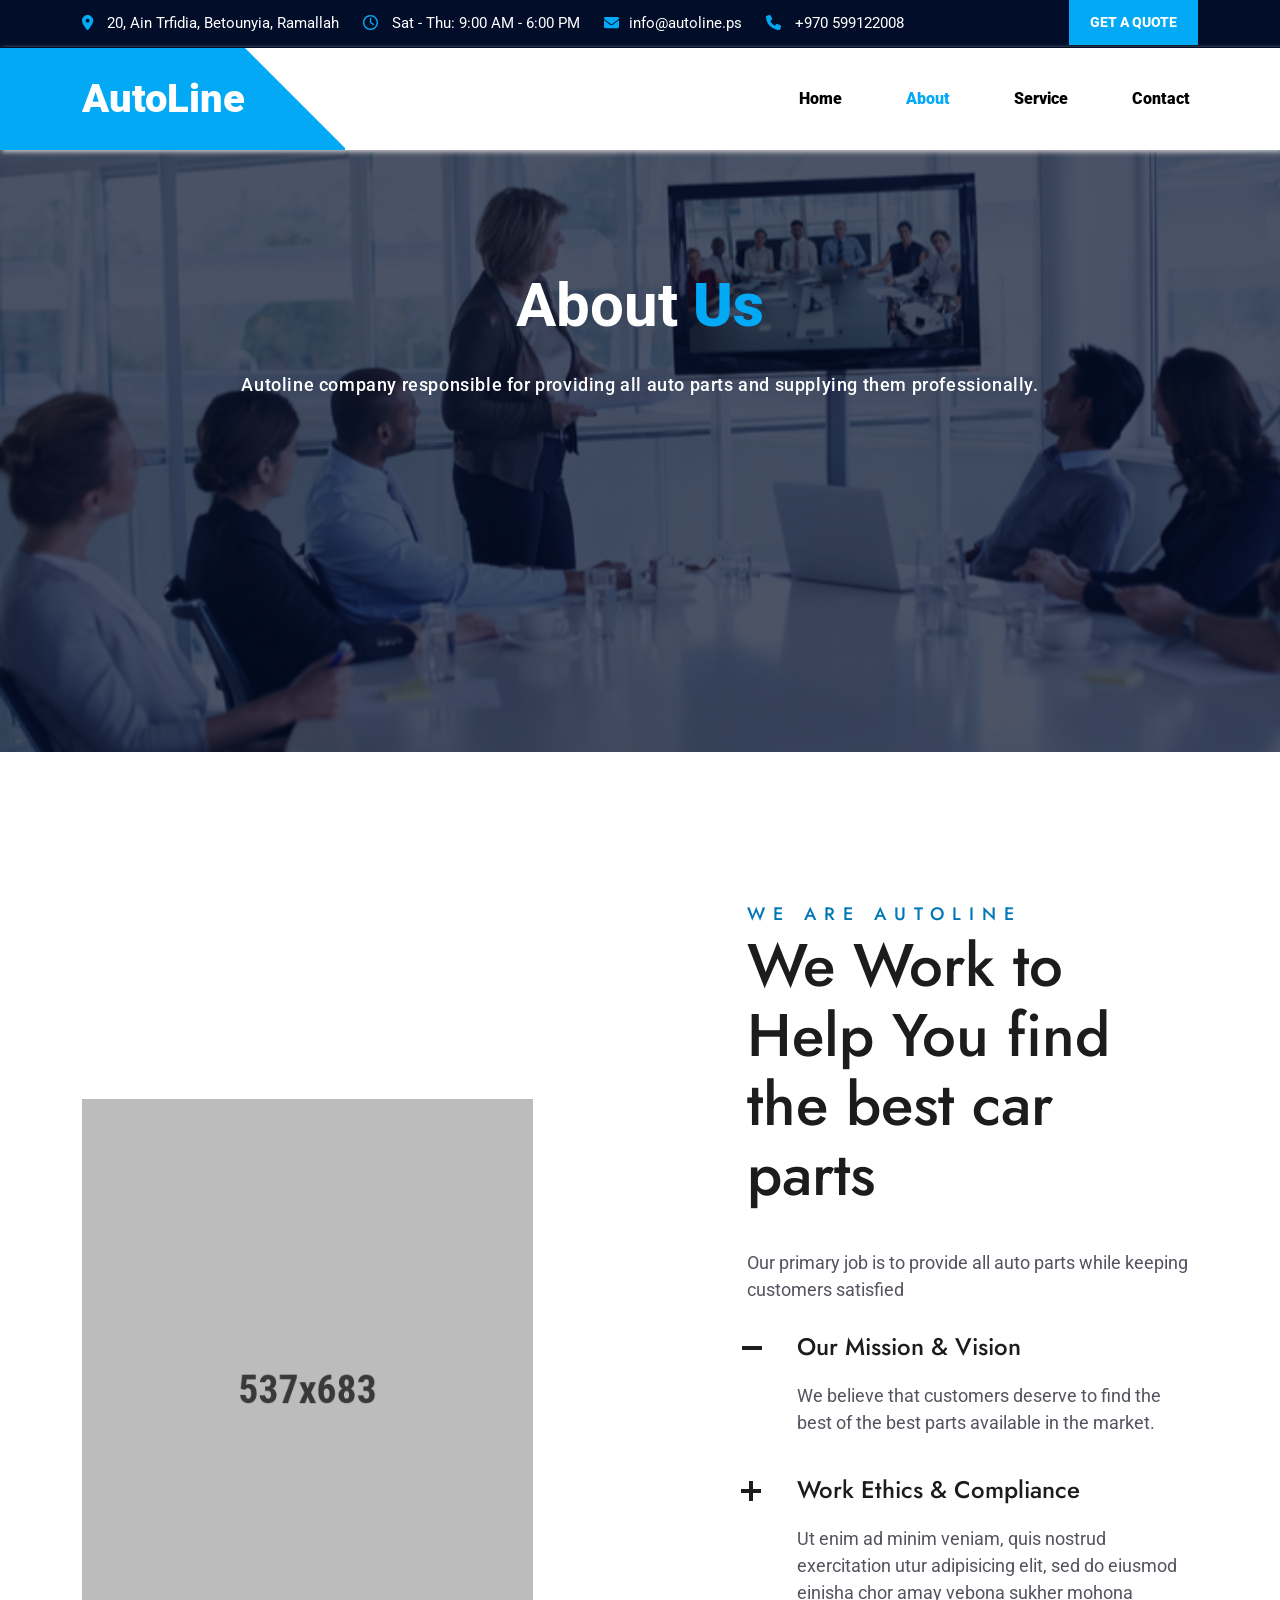
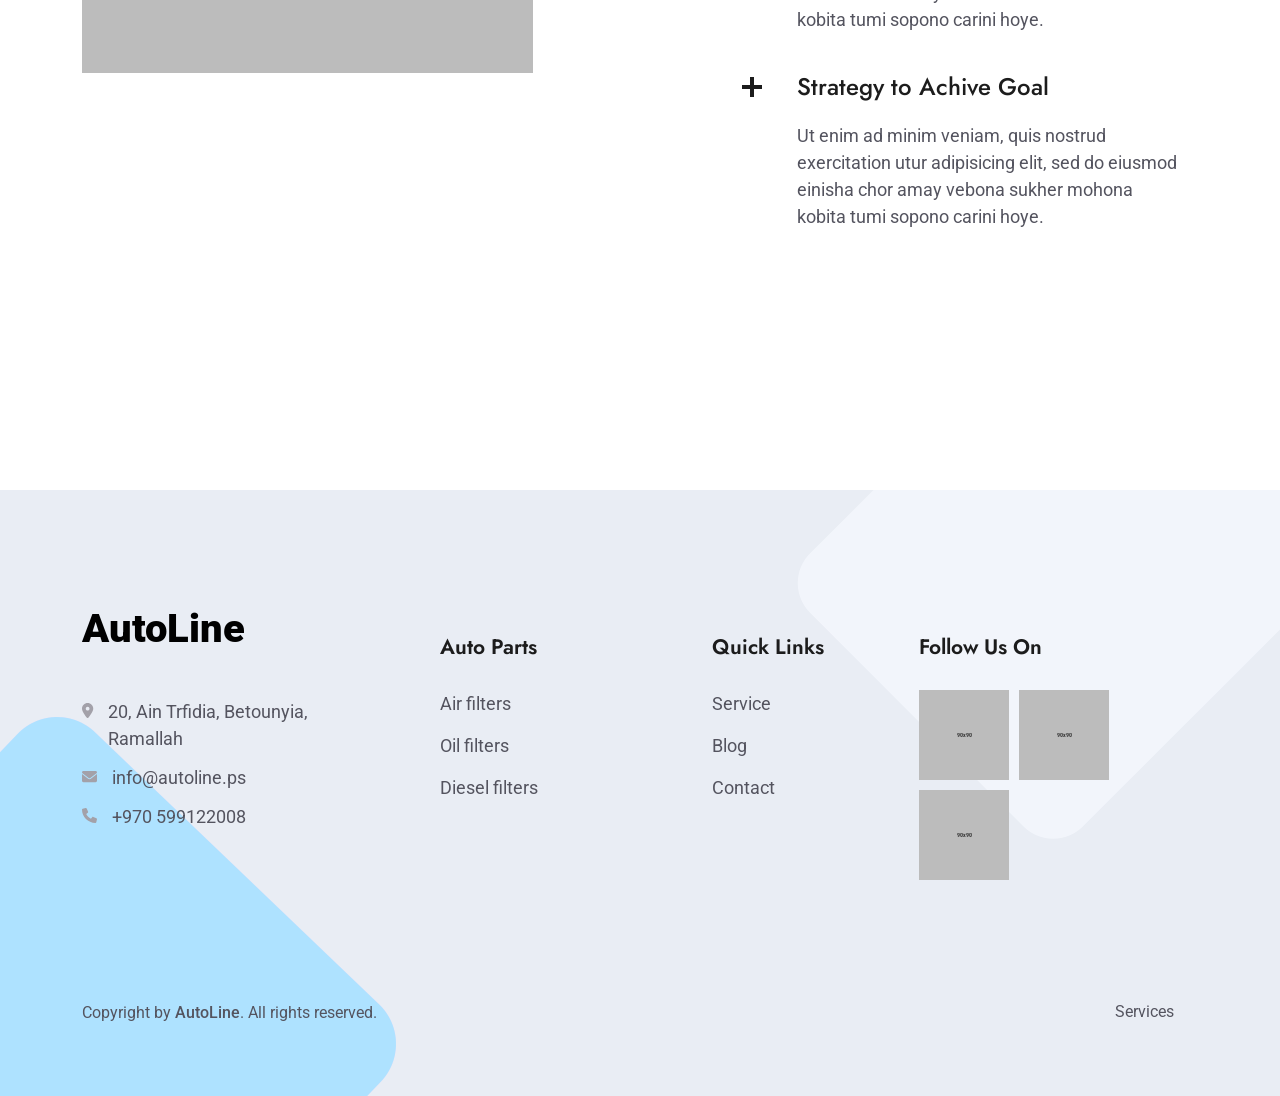
==== commit f022a3d2: "Fix typos and compress large images - Correct misspellings: Diesel, Revenue, Vision, Ethics & Compli" ====
--- a/about.html
+++ b/about.html
@@ -237,7 +237,7 @@
                     aria-expanded="true"
                     aria-controls="collapseOne"
                   >
-                    Our Mission & Vissioin
+                    Our Mission & Vision
                   </button>
                 </h2>
                 <div
@@ -265,7 +265,7 @@
                     aria-expanded="false"
                     aria-controls="collapseTwo"
                   >
-                    Work Eticks & Complimency
+                    Work Ethics & Compliance
                   </button>
                 </h2>
                 <div
@@ -370,7 +370,7 @@
                 <ul class="footer-widget-list">
                   <li><a href="service.html">Air filters</a></li>
                   <li><a href="about.html">Oil filters</a></li>
-                  <li><a href="about.html">Disel filters</a></li>
+                  <li><a href="about.html">Diesel filters</a></li>
                 </ul>
               </div>
             </div>
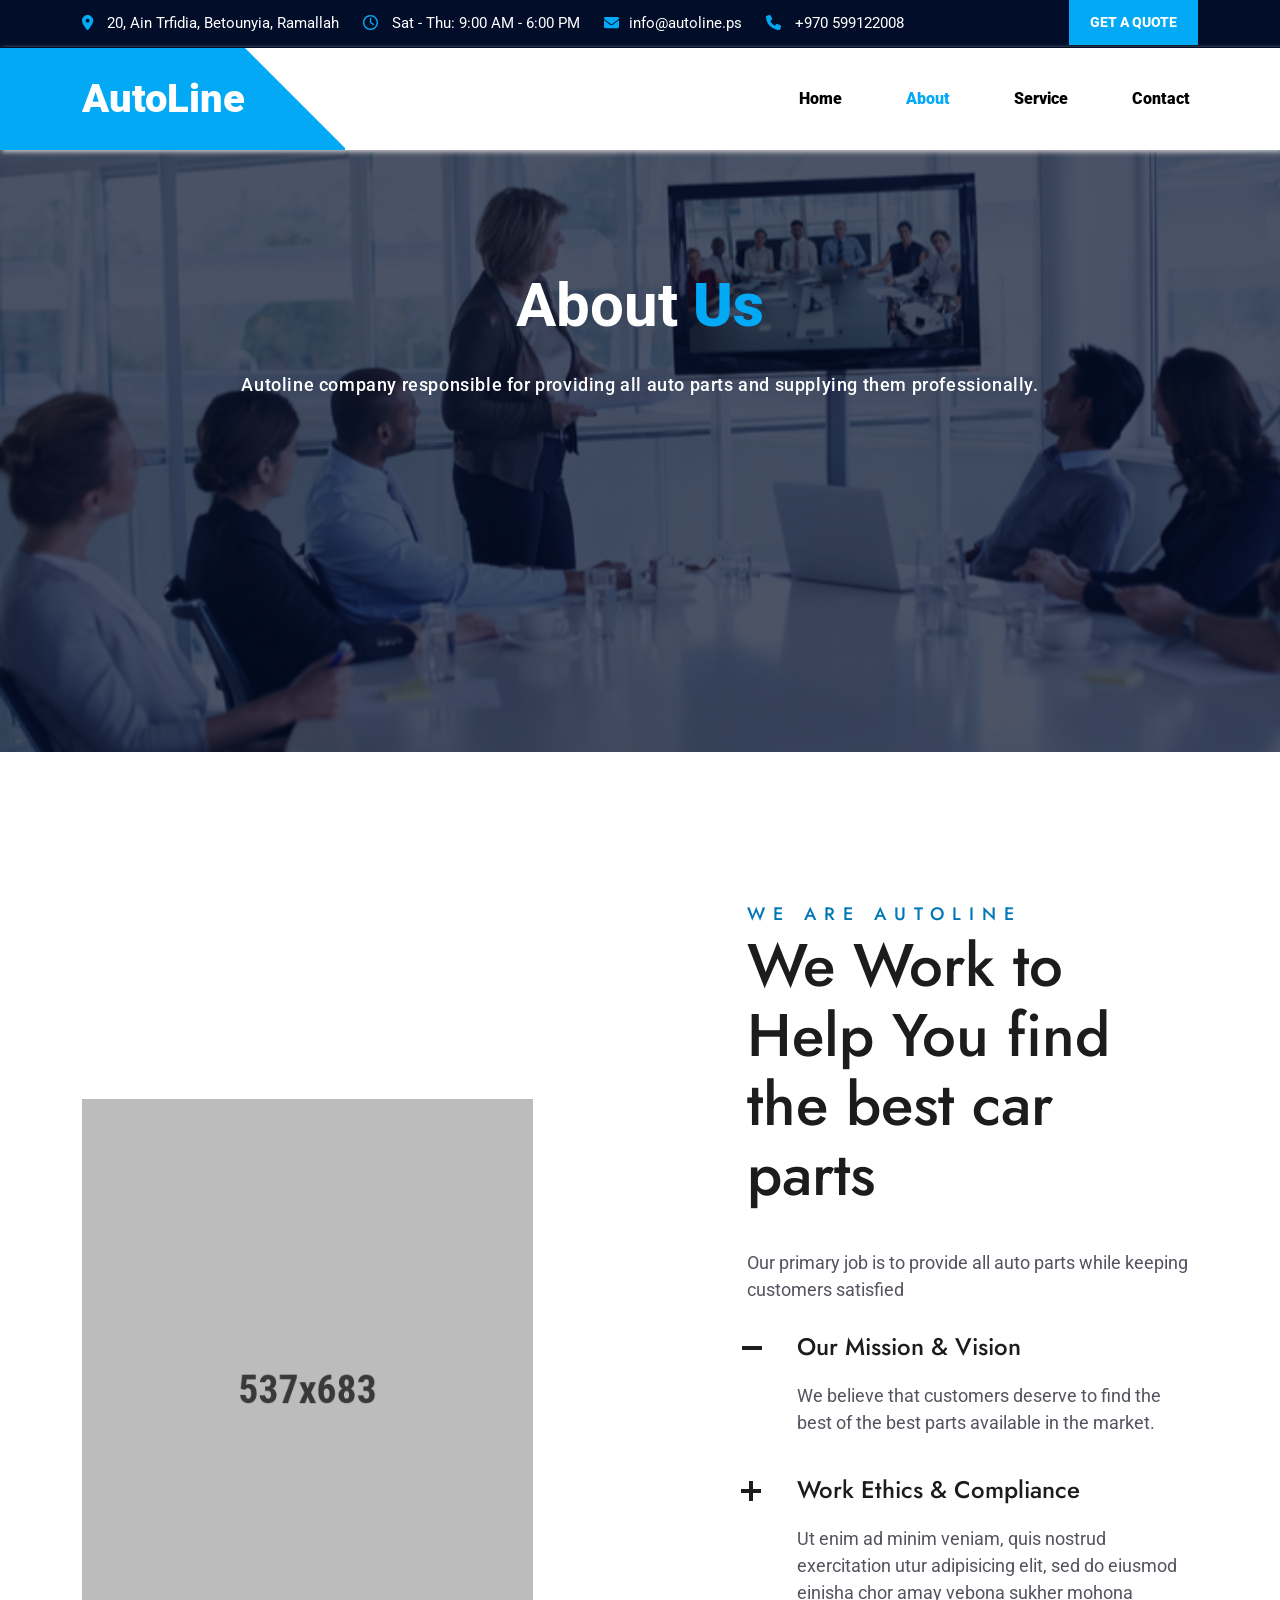
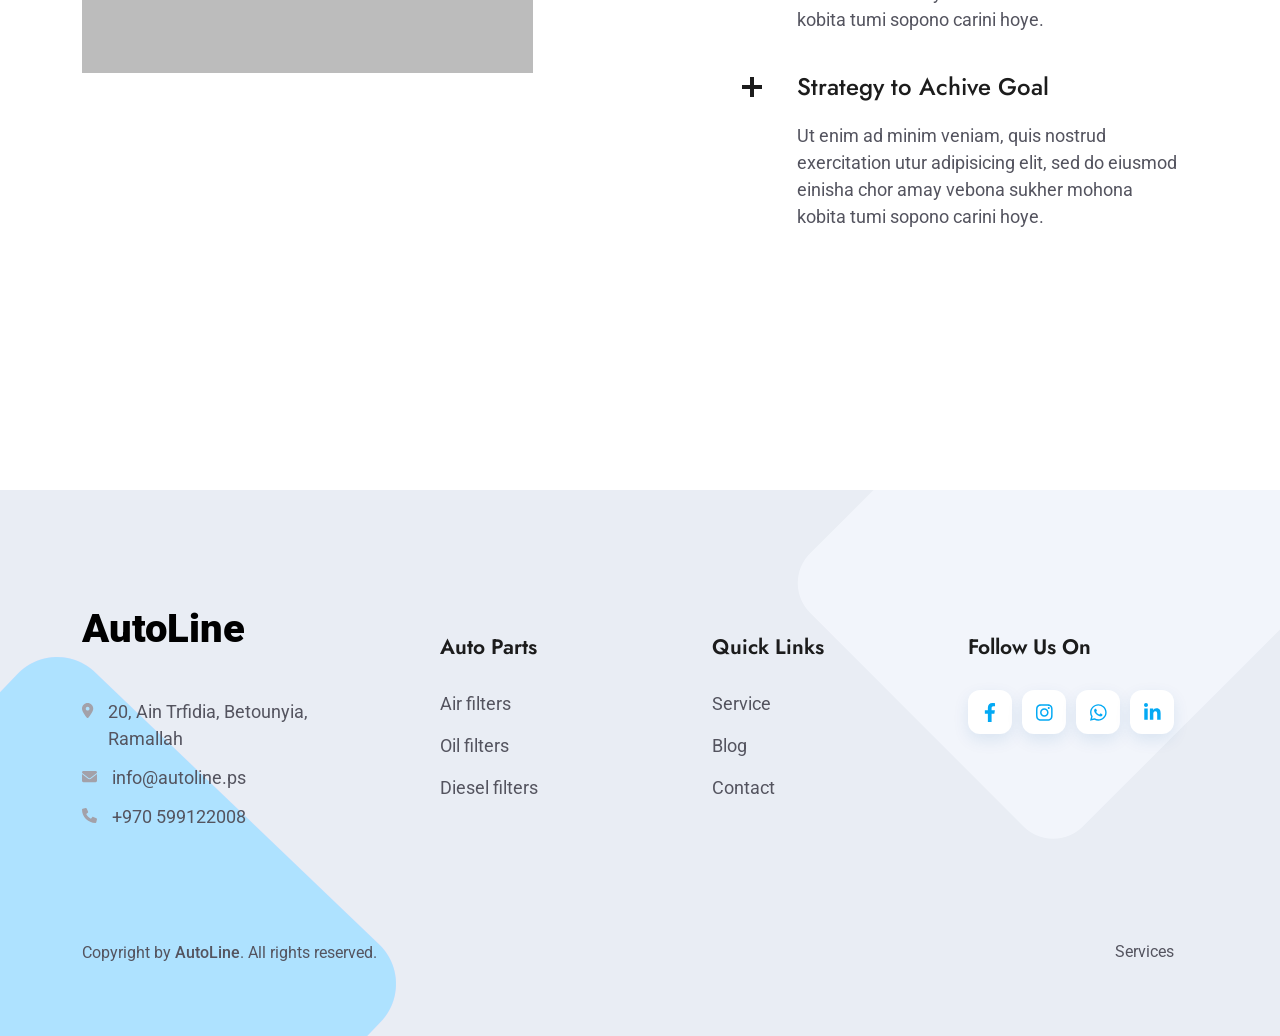
==== commit 27a097f1: "Restyle scroll-to-top button and add footer social icons - Make the scroll-to-top button round with " ====
--- a/about.html
+++ b/about.html
@@ -401,38 +401,25 @@
             >
               <div class="footer-widget">
                 <h5 class="footer-widget-title">Follow Us On</h5>
-                <ul class="instagrm">
-                  <li>
-                    <a href="#">
-                      <img
-                        src="assets/images/footer/insta-one.png"
-                        alt="Insta-Image"
-                      />
-                      <div class="add-action">
-                        <i class="fab fa-instagram"></i>
-                      </div>
+                <ul class="footer-social">
+                  <li>
+                    <a href="#" class="facebook" aria-label="Facebook">
+                      <i class="fab fa-facebook-f"></i>
                     </a>
                   </li>
                   <li>
-                    <a href="#">
-                      <img
-                        src="assets/images/footer/insta-two.png"
-                        alt="Insta-Image"
-                      />
-                      <div class="add-action">
-                        <i class="fab fa-linkedin-in"></i>
-                      </div>
+                    <a href="#" class="instagram" aria-label="Instagram">
+                      <i class="fab fa-instagram"></i>
                     </a>
                   </li>
                   <li>
-                    <a href="#">
-                      <img
-                        src="assets/images/footer/insta-three.png"
-                        alt="Insta-Image"
-                      />
-                      <div class="add-action">
-                        <i class="fab fa-facebook-f"></i>
-                      </div>
+                    <a href="https://wa.me/970599122008" class="whatsapp" aria-label="WhatsApp" target="_blank" rel="noopener">
+                      <i class="fab fa-whatsapp"></i>
+                    </a>
+                  </li>
+                  <li>
+                    <a href="#" class="linkedin" aria-label="LinkedIn">
+                      <i class="fab fa-linkedin-in"></i>
                     </a>
                   </li>
                 </ul>
@@ -463,8 +450,8 @@
 
     <!-- Scroll Top Start -->
     <a href="#" class="scroll-top show" id="scroll-top">
-      <i class="arrow-top fas fa-angle-double-up"></i>
-      <i class="arrow-bottom fas fa-angle-double-up"></i>
+      <i class="arrow-top fas fa-arrow-up"></i>
+      <i class="arrow-bottom fas fa-arrow-up"></i>
     </a>
     <!-- Scroll Top End -->
 
--- a/assets/css/style.css
+++ b/assets/css/style.css
@@ -814,105 +814,100 @@
 /* Scroll Top style */
 .scroll-top {
   position: fixed;
-  right: 30px;
-  bottom: -60px;
+  right: 28px;
+  bottom: -70px;
   z-index: 999;
-  box-shadow: 0 30px 50px rgba(0, 0, 0, 0.03);
   display: block;
+  width: 50px;
+  height: 50px;
   padding: 0;
-  width: 40px;
-  height: 40px;
+  border: 0;
+  border-radius: 50%;
+  background: linear-gradient(135deg, var(--main-color) 0%, #0277bd 100%);
+  box-shadow: 0 10px 24px rgba(3, 169, 244, 0.35),
+    0 2px 6px rgba(0, 0, 0, 0.12);
+  font-size: 18px;
+  line-height: 50px;
   text-align: center;
-  font-size: 18px;
-  line-height: 40px;
   cursor: pointer;
   opacity: 0;
   visibility: hidden;
-  background-color: var(--second-color);
-  background-size: 200% auto;
-  background-position: left center;
-  transition: 0.3s;
   overflow: hidden;
-  border: 1px solid var(--fourth-color);
+  transition: bottom 0.35s ease, opacity 0.35s ease, transform 0.25s ease,
+    box-shadow 0.25s ease;
+}
+
+.scroll-top::before {
+  content: "";
+  position: absolute;
+  inset: 4px;
+  border-radius: 50%;
+  border: 1.5px solid rgba(255, 255, 255, 0.35);
+  pointer-events: none;
 }
 
 .scroll-top:hover {
-  background-color: var(--fourth-color);
-  border: 1px solid var(--second-color);
-  background-position: right center;
-}
-
-.scroll-top:hover i {
-  color: White;
-  transition: 0.3s;
-}
-
-.scroll-top:hover svg {
-  color: White;
-  transition: 0.3s;
-}
-
-.scroll-top:hover .arrow-top {
-  transform: translate(-50%, -80px);
-}
-
-.scroll-top:hover svg.arrow-top {
-  transform: translate(-50%, -80px);
-}
-
-.scroll-top:hover .arrow-bottom {
-  transform: translate(-50%, -50%);
-}
-
-.scroll-top:hover svg.arrow-bottom {
-  transform: translate(-50%, -50%);
-}
-
-.scroll-top i {
-  position: absolute;
-  top: 50%;
-  left: 50%;
-  color: #ffffff;
-  transition: 0.3s;
-}
-
+  transform: translateY(-4px);
+  box-shadow: 0 16px 30px rgba(3, 169, 244, 0.45),
+    0 4px 10px rgba(0, 0, 0, 0.15);
+}
+
+.scroll-top:focus-visible {
+  outline: 3px solid rgba(3, 169, 244, 0.45);
+  outline-offset: 3px;
+}
+
+.scroll-top i,
 .scroll-top svg {
   position: absolute;
   top: 50%;
   left: 50%;
   color: #ffffff;
-  transition: 0.3s;
+  transition: transform 0.35s ease;
+}
+
+.scroll-top .arrow-top,
+.scroll-top svg.arrow-top {
+  transform: translate(-50%, -50%);
+}
+
+.scroll-top .arrow-bottom,
+.scroll-top svg.arrow-bottom {
+  transform: translate(-50%, 60px);
+}
+
+.scroll-top:hover .arrow-top,
+.scroll-top:hover svg.arrow-top {
+  transform: translate(-50%, -60px);
+}
+
+.scroll-top:hover .arrow-bottom,
+.scroll-top:hover svg.arrow-bottom {
+  transform: translate(-50%, -50%);
 }
 
 .scroll-top.show {
   display: none;
   visibility: visible;
   opacity: 1;
-  bottom: 60px;
+  bottom: 40px;
 }
 
 .scroll-top.show.show-active {
   display: block;
 }
 
-.scroll-top .arrow-top {
-  transform: translate(-50%, -50%);
-}
-
-.scroll-top svg.arrow-top {
-  transform: translate(-50%, -50%);
-}
-
-.scroll-top .arrow-bottom {
-  transform: translate(-50%, 80px);
-}
-.scroll-top svg.arrow-bottom {
-  transform: translate(-50%, 80px);
-}
-
 @media only screen and (max-width: 479px) {
   .scroll-top {
-    font-size: 20px;
+    right: 16px;
+    width: 44px;
+    height: 44px;
+    line-height: 44px;
+    font-size: 16px;
+  }
+
+  .scroll-top.show {
+    bottom: 24px;
   }
 }
 
@@ -2607,6 +2602,9 @@
 .about .main-image .about-img {
   z-index: 1;
   position: relative;
+  width: 100%;
+  max-width: 536px;
+  height: auto;
 }
 
 .about .main-image .about-icon {
@@ -8968,3 +8966,55 @@
 .service-text-nav-bar-color {
   color: black;
 }
+
+/* Footer social icons */
+.footer-widget .footer-social {
+  display: flex;
+  flex-wrap: wrap;
+  gap: 10px;
+  margin: 0;
+  padding: 0;
+  list-style: none;
+}
+
+.footer-widget .footer-social a {
+  display: flex;
+  align-items: center;
+  justify-content: center;
+  width: 44px;
+  height: 44px;
+  border-radius: 12px;
+  background: #ffffff;
+  color: var(--main-color);
+  font-size: 19px;
+  box-shadow: 0 6px 16px rgba(1, 87, 155, 0.1);
+  transition: transform 0.25s ease, background-color 0.25s ease,
+    color 0.25s ease, box-shadow 0.25s ease;
+}
+
+.footer-widget .footer-social a:hover,
+.footer-widget .footer-social a:focus-visible {
+  color: #ffffff;
+  transform: translateY(-4px);
+  box-shadow: 0 12px 22px rgba(1, 87, 155, 0.22);
+}
+
+.footer-widget .footer-social a.facebook:hover,
+.footer-widget .footer-social a.facebook:focus-visible {
+  background: #1877f2;
+}
+
+.footer-widget .footer-social a.instagram:hover,
+.footer-widget .footer-social a.instagram:focus-visible {
+  background: linear-gradient(45deg, #f9a825, #e1306c 50%, #833ab4);
+}
+
+.footer-widget .footer-social a.whatsapp:hover,
+.footer-widget .footer-social a.whatsapp:focus-visible {
+  background: #25d366;
+}
+
+.footer-widget .footer-social a.linkedin:hover,
+.footer-widget .footer-social a.linkedin:focus-visible {
+  background: #0a66c2;
+}
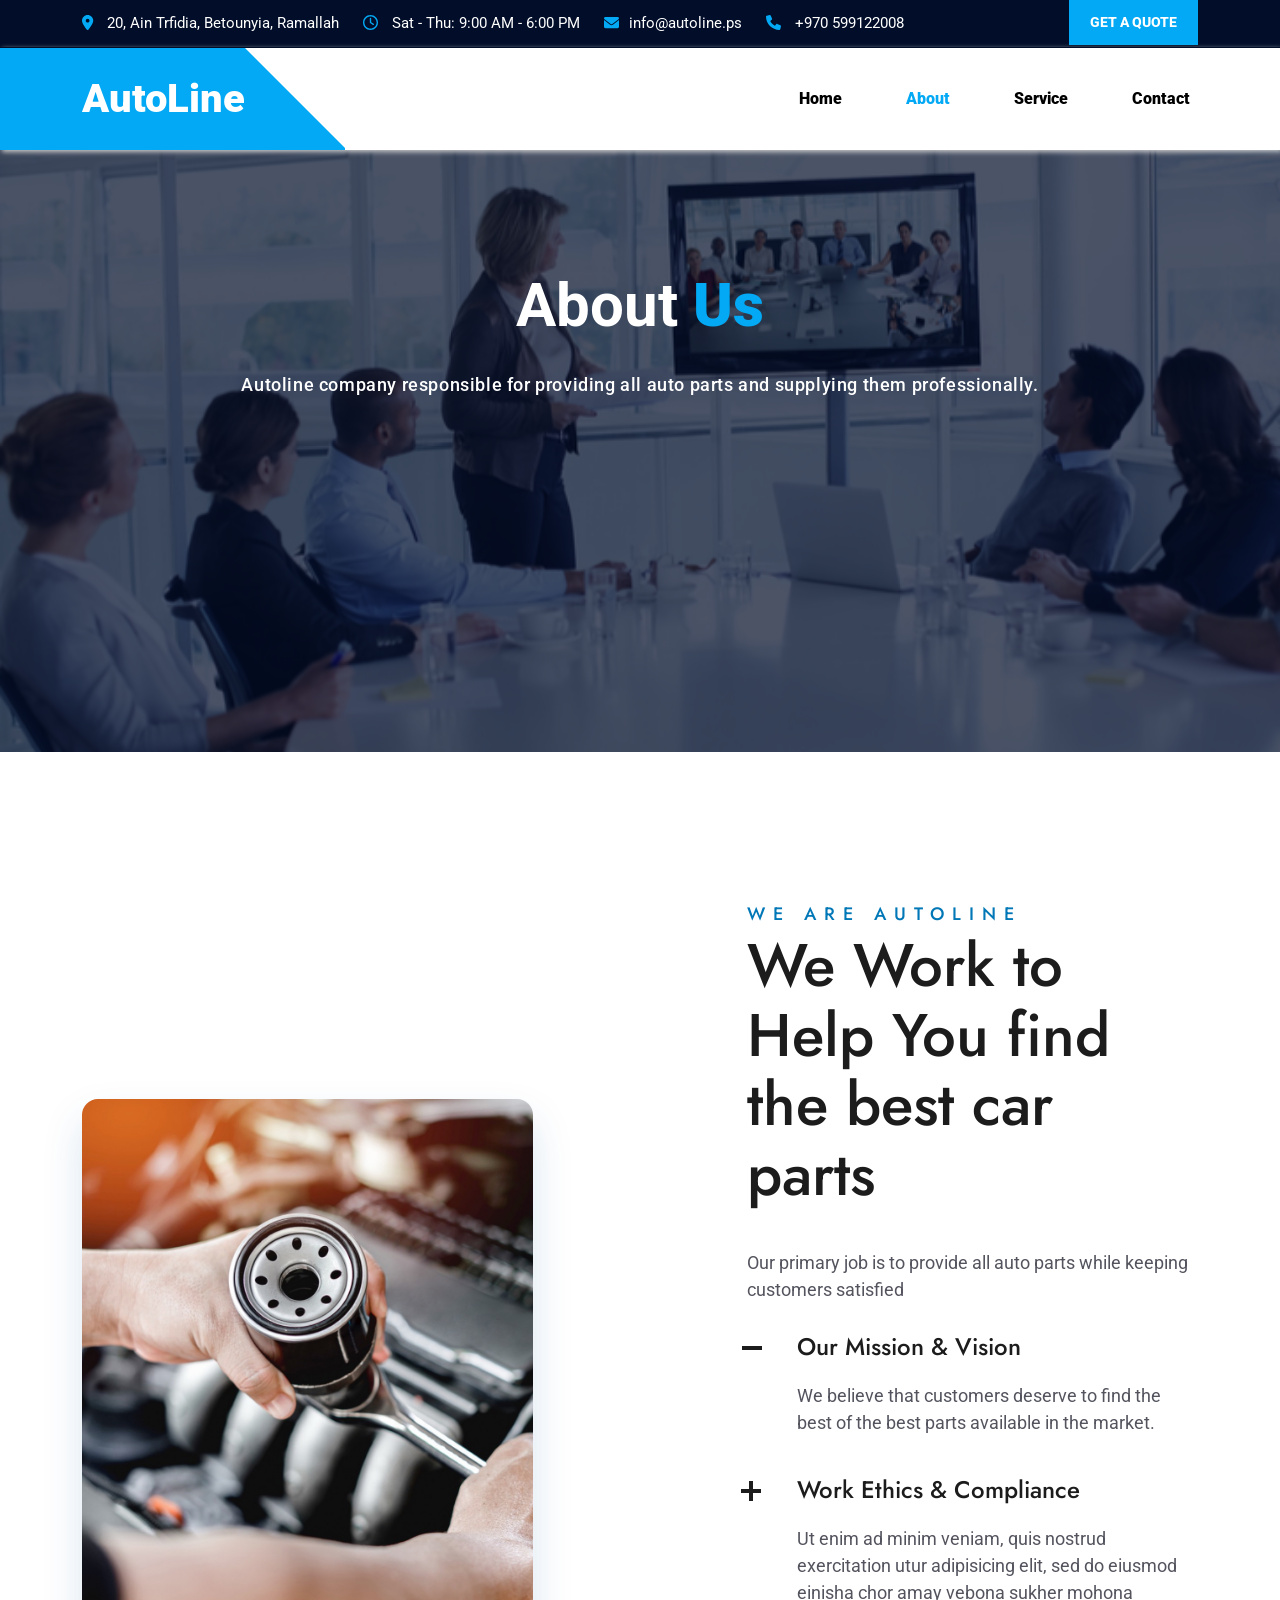
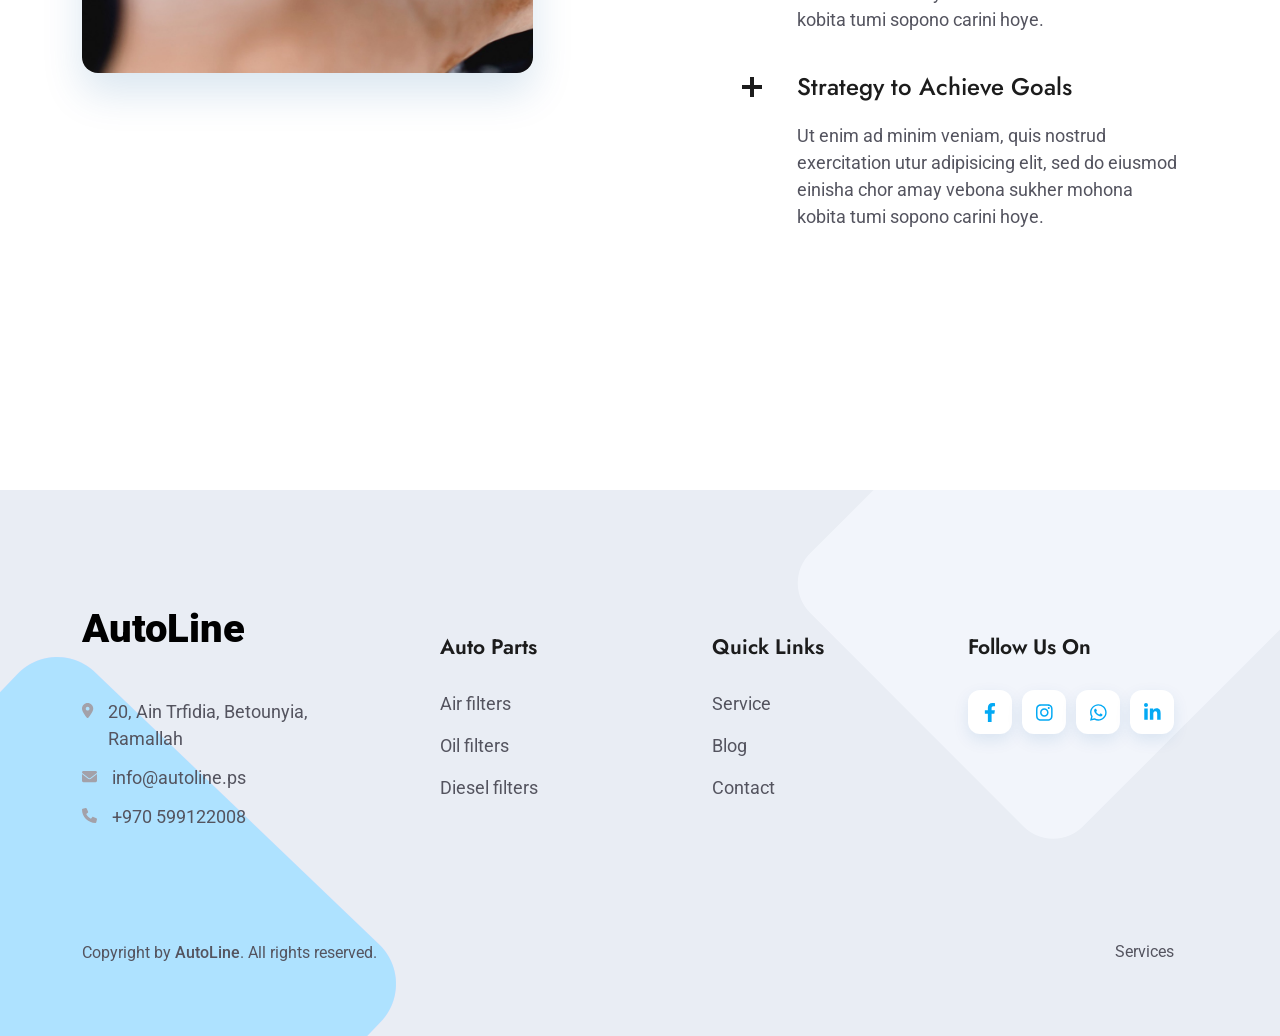
==== commit 6807428e: "Add about page photo and fix "Achieve" typo - Replace the about page placeholder with a photo of a n" ====
--- a/about.html
+++ b/about.html
@@ -202,8 +202,8 @@
               <div class="video-content-wrap">
                 <img
                   class="icon-img"
-                  src="assets/images/about/about-video.png"
-                  alt="Image"
+                  src="assets/images/about/about-parts.jpg"
+                  alt="Mechanic fitting a new oil filter"
                 />
               </div>
             </div>
@@ -294,7 +294,7 @@
                     aria-expanded="false"
                     aria-controls="collapseThree"
                   >
-                    Strategy to Achive Goal
+                    Strategy to Achieve Goals
                   </button>
                 </h2>
                 <div
--- a/assets/css/style.css
+++ b/assets/css/style.css
@@ -2870,6 +2870,14 @@
   position: relative;
 }
 
+.divider-thumb .video-content-wrap .icon-img {
+  width: 100%;
+  max-width: 537px;
+  height: auto;
+  border-radius: 16px;
+  box-shadow: 0 20px 40px rgba(1, 87, 155, 0.15);
+}
+
 @media only screen and (min-width: 768px) and (max-width: 991px) {
   .divider-thumb .video-content-wrap .icon-img {
     width: 100%;
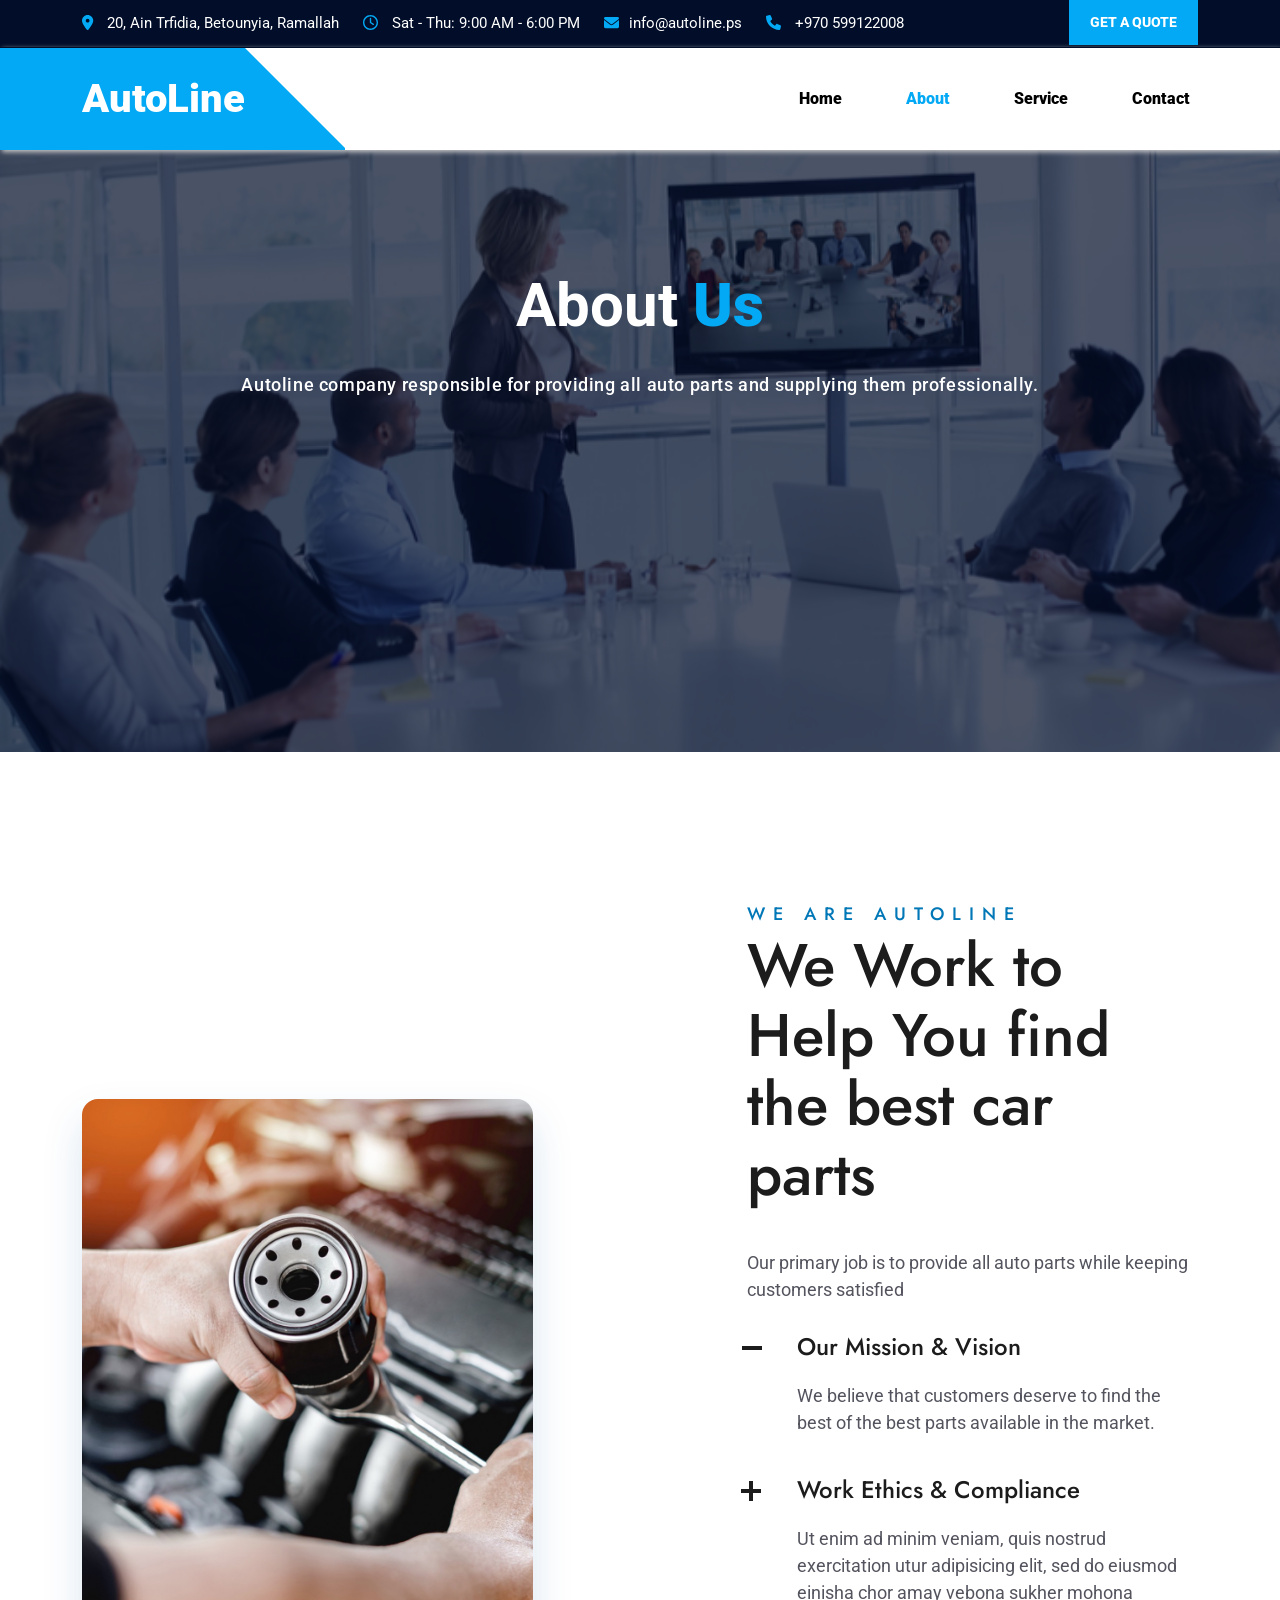
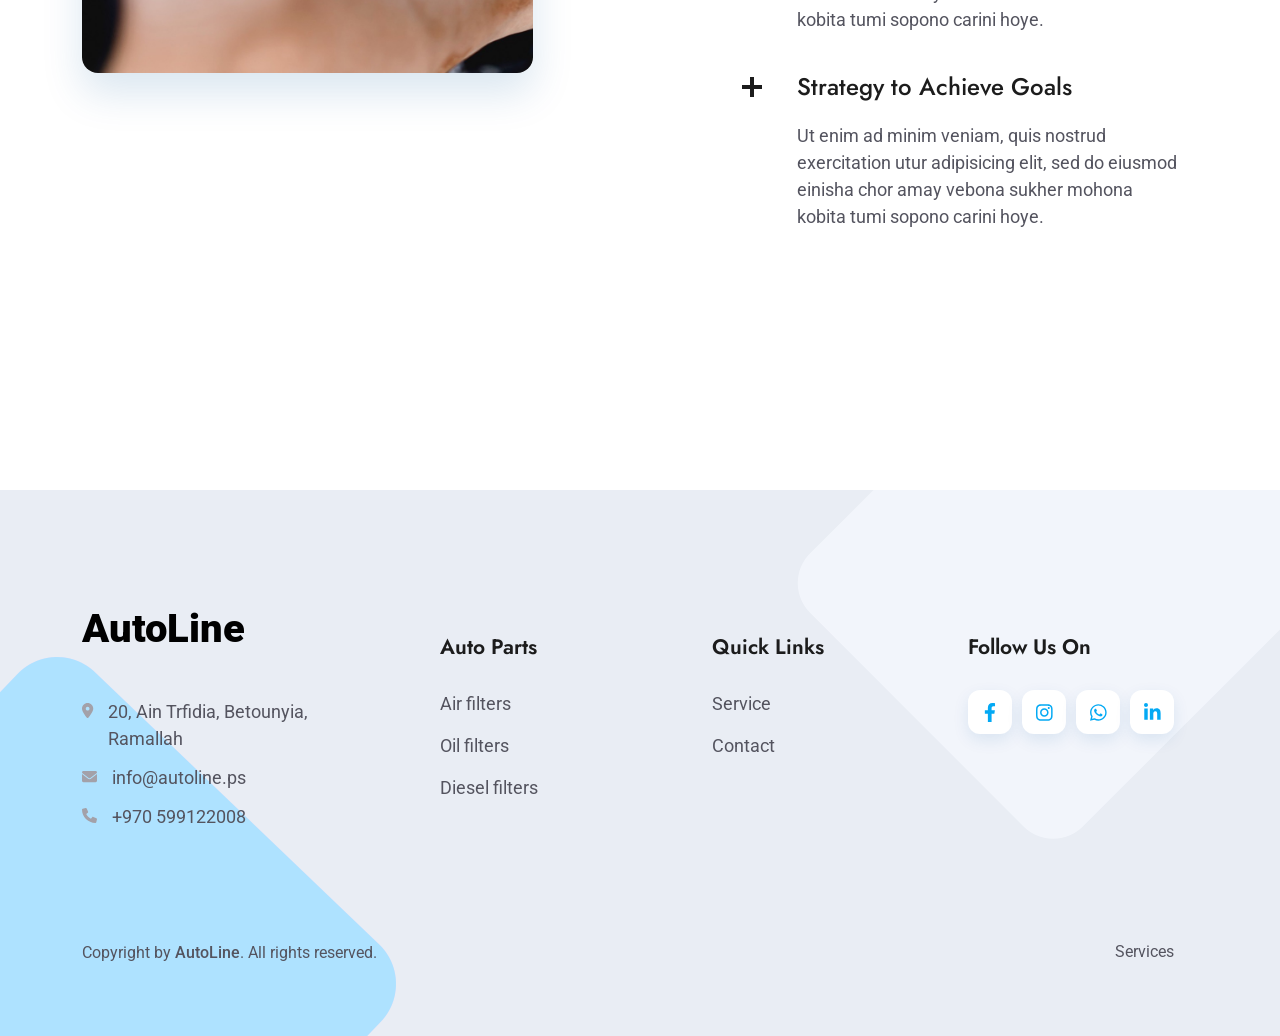
==== commit eca359dd: "Route quote button to WhatsApp and remove template pages - Open WhatsApp with a ready quote request " ====
--- a/about.html
+++ b/about.html
@@ -67,11 +67,11 @@
           <div class="col-md-2 col-sm-3">
             <div class="quote-button">
               <a
-                href="contact.html"
+                href="https://wa.me/970599122008?text=%D9%85%D8%B1%D8%AD%D8%A8%D8%A7%20AutoLine%D8%8C%20%D8%A8%D8%AF%D9%8A%20%D8%A3%D8%B7%D9%84%D8%A8%20%D8%B9%D8%B1%D8%B6%20%D8%B3%D8%B9%D8%B1%20%D8%B9%D9%84%D9%89%3A"
                 class="quote-btn"
-                title="Quick view"
-                data-toggle="modal"
-                data-target="#quoteModal"
+                target="_blank"
+                rel="noopener"
+                title="Request a quote on WhatsApp"
                 >Get a quote</a
               >
             </div>
@@ -134,16 +134,6 @@
                 Service
               </a>
             </li>
-            <!-- <li
-              class="nav-item d-flex flex-column align-items-md-center mx-xxl-2 justify-content-center has-children"
-            >
-              <a
-                class="nav-link px-md-2 text-md-center service-text-nav-bar-color"
-                href="blog.html"
-              >
-                Blog
-              </a>
-            </li> -->
 
             <li
               class="nav-item d-flex flex-column align-items-md-center mx-xxl-2 justify-content-center"
@@ -386,7 +376,6 @@
                 <h5 class="footer-widget-title">Quick Links</h5>
                 <ul class="footer-widget-list">
                   <li><a href="service.html">Service</a></li>
-                  <li><a href="blog.html">Blog</a></li>
                   <li><a href="contact.html">Contact</a></li>
                 </ul>
               </div>
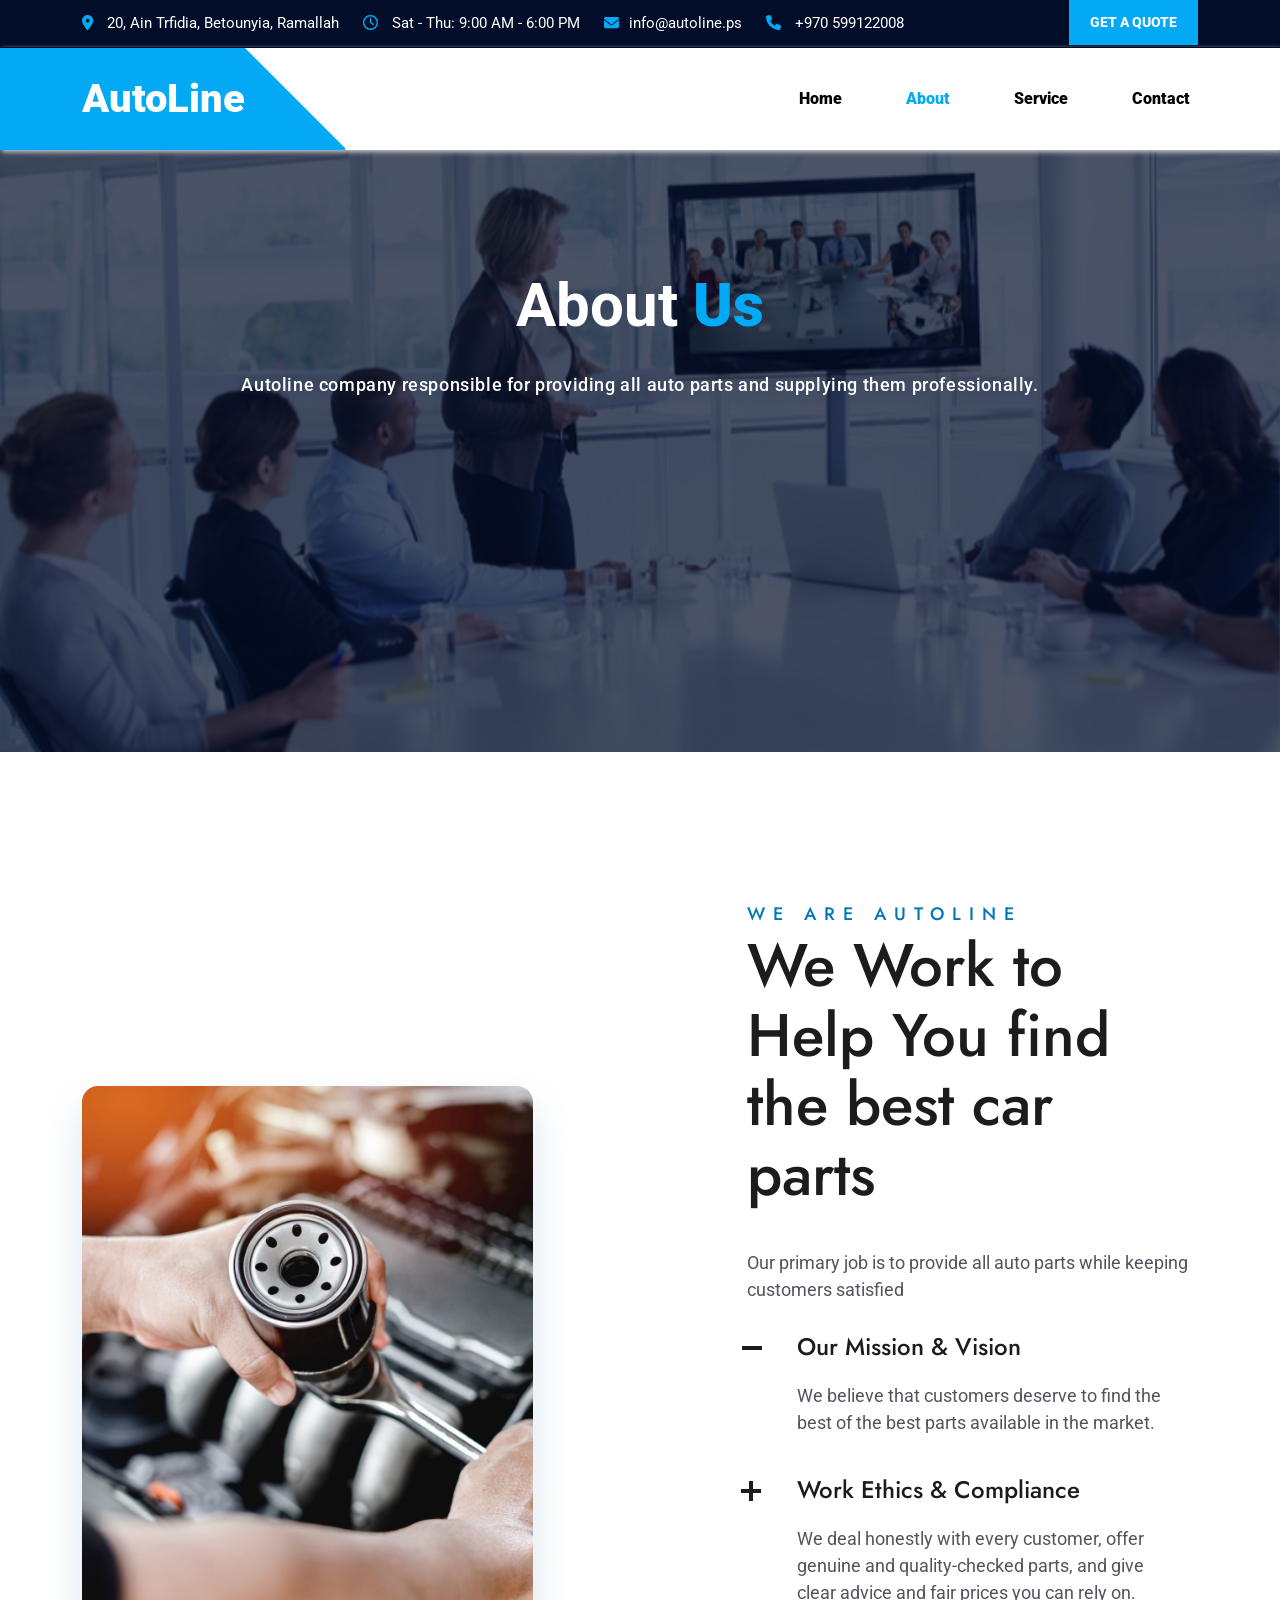
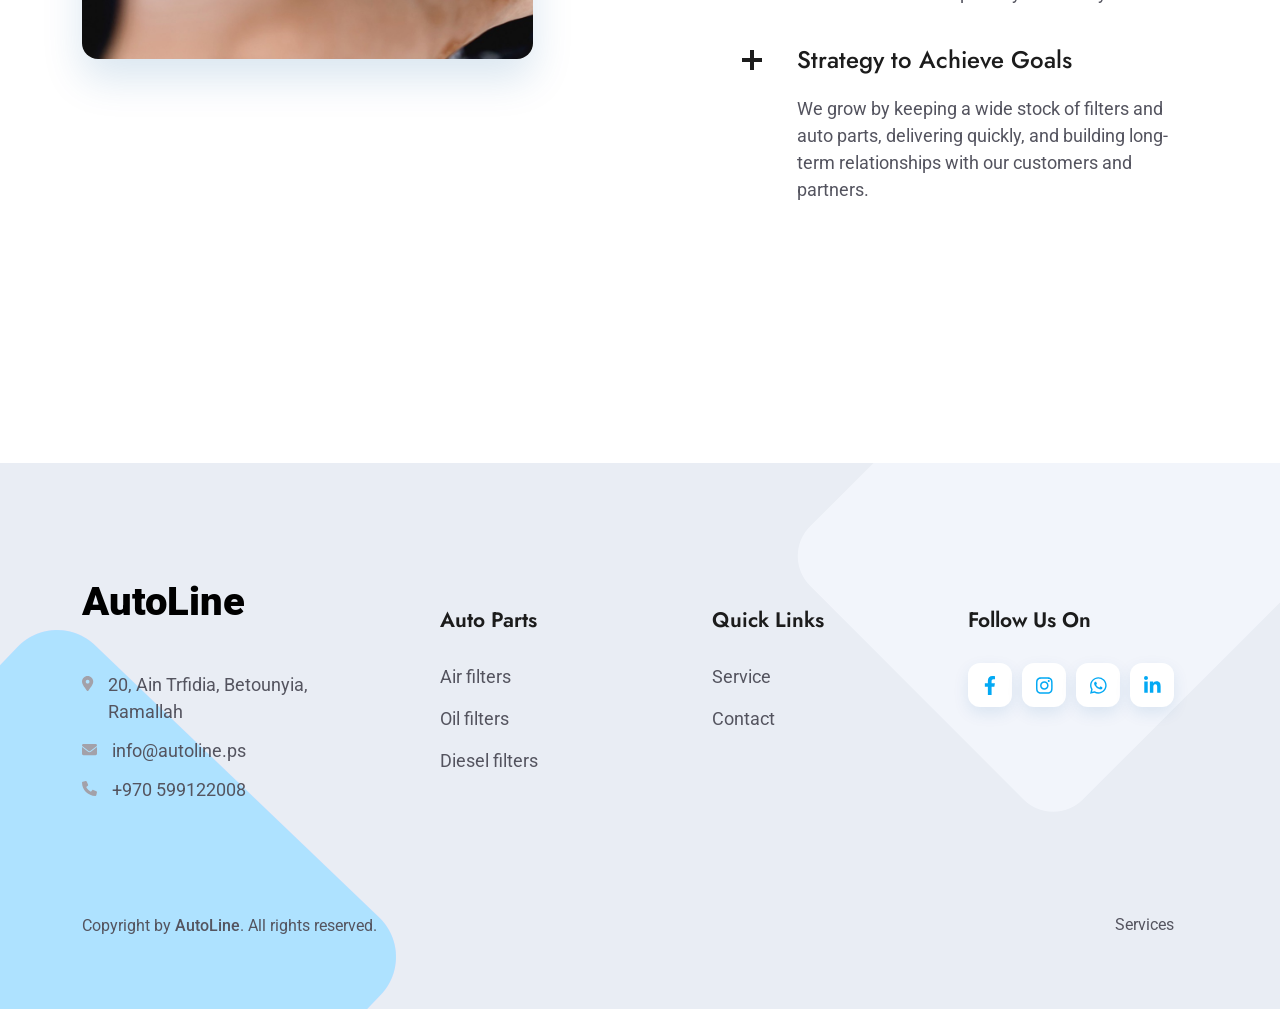
==== commit ef6b047e: "Replace remaining placeholder text with real copy - Team section intro on the home page - "Work Ethi" ====
--- a/about.html
+++ b/about.html
@@ -29,7 +29,7 @@
     <link rel="stylesheet" href="assets/css/plugins/fancybox.min.css" />
 
     <!-- Style CSS -->
-    <link rel="stylesheet" href="./assets/css/style.css" />
+    <link rel="stylesheet" href="./assets/css/style.css?v=20261121d" />
   </head>
 
   <body>
@@ -265,9 +265,9 @@
                   data-bs-parent="#faqone"
                 >
                   <div class="accordion-body">
-                    Ut enim ad minim veniam, quis nostrud exercitation utur
-                    adipisicing elit, sed do eiusmod einisha chor amay vebona
-                    sukher mohona kobita tumi sopono carini hoye.
+                    We deal honestly with every customer, offer genuine and
+                    quality-checked parts, and give clear advice and fair
+                    prices you can rely on.
                   </div>
                 </div>
               </div>
@@ -294,9 +294,9 @@
                   data-bs-parent="#faqone"
                 >
                   <div class="accordion-body">
-                    Ut enim ad minim veniam, quis nostrud exercitation utur
-                    adipisicing elit, sed do eiusmod einisha chor amay vebona
-                    sukher mohona kobita tumi sopono carini hoye.
+                    We grow by keeping a wide stock of filters and auto parts,
+                    delivering quickly, and building long-term relationships
+                    with our customers and partners.
                   </div>
                 </div>
               </div>
--- a/assets/css/style.css
+++ b/assets/css/style.css
@@ -8955,9 +8955,17 @@
 
 @media (min-width: 992px) {
   .fixed-contact-image {
-    transform: scale(1.3);
-    margin-left: -220px;
-    margin-top: 10px;
+    display: block;
+    width: 100%;
+    max-width: 540px;
+    height: auto;
+    margin: 0 auto;
+  }
+}
+
+@media (min-width: 1200px) {
+  .fixed-contact-image {
+    margin-left: -90px;
   }
 }
 
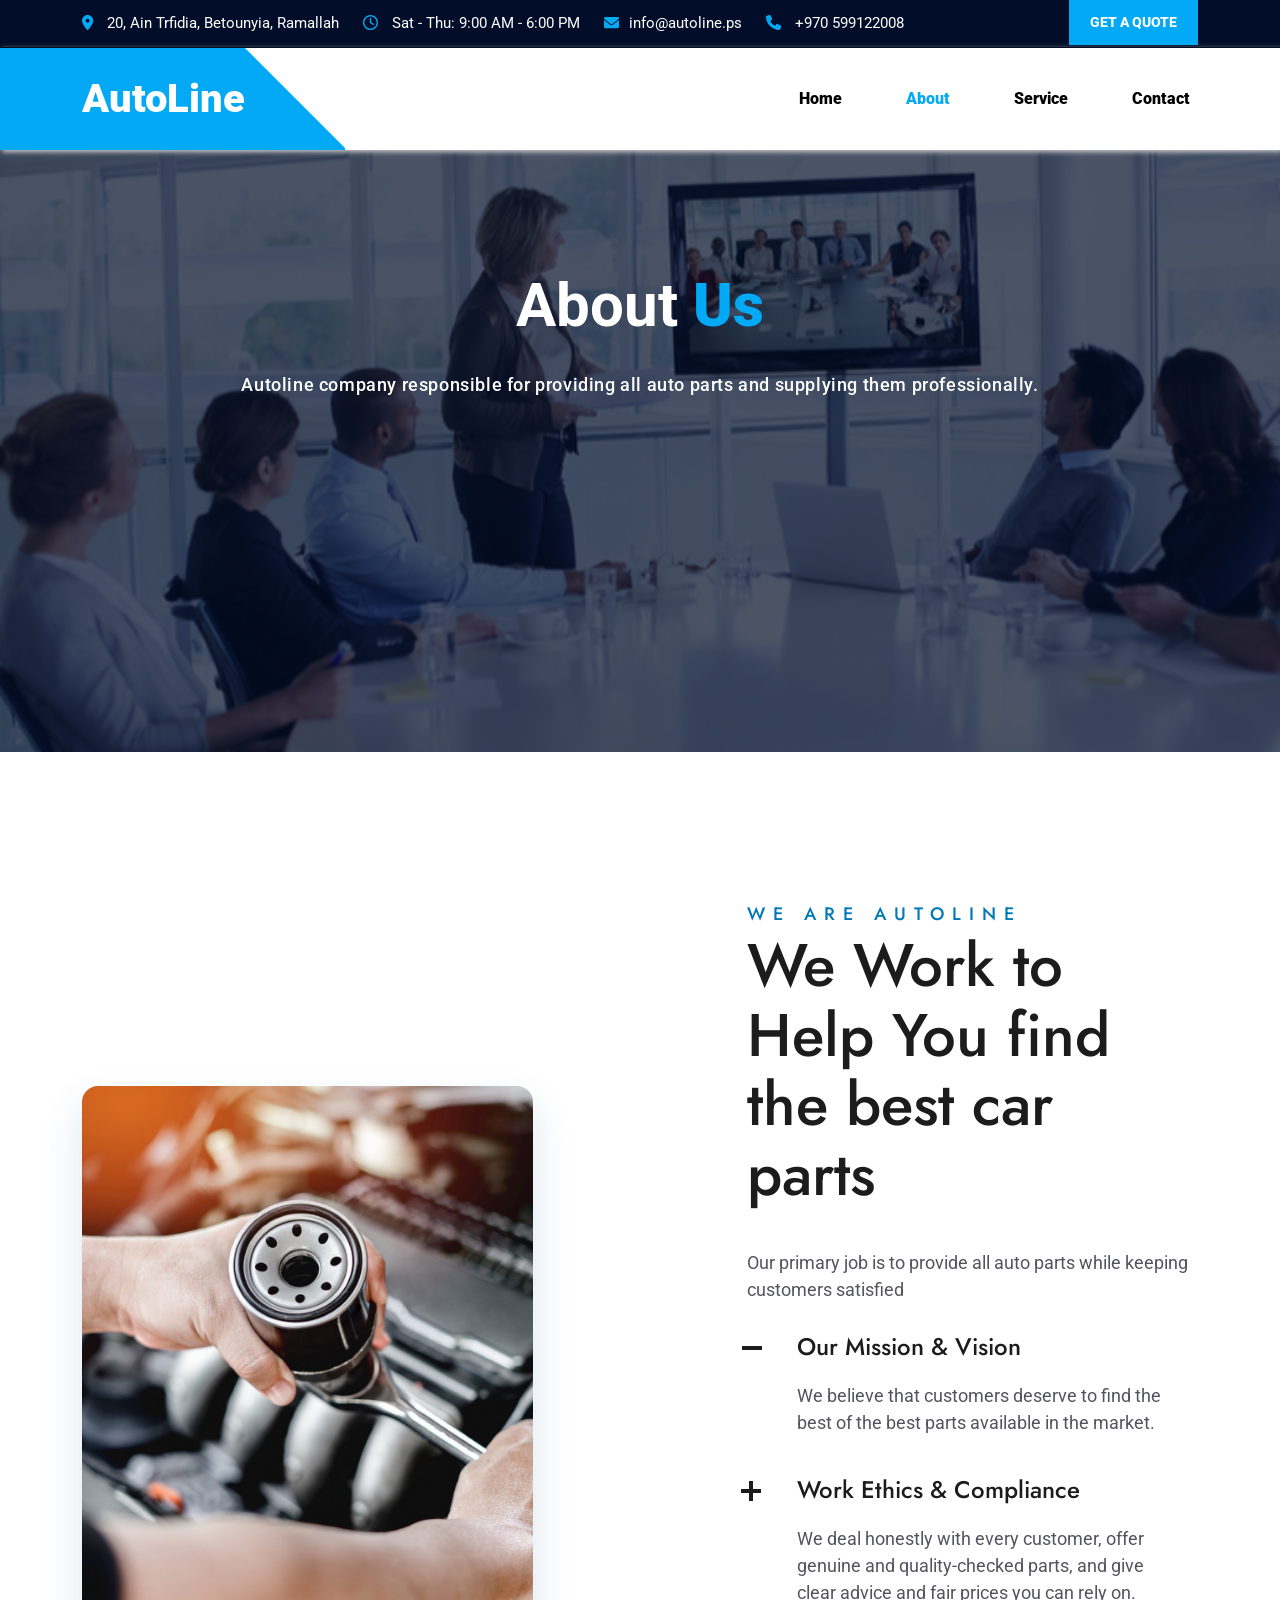
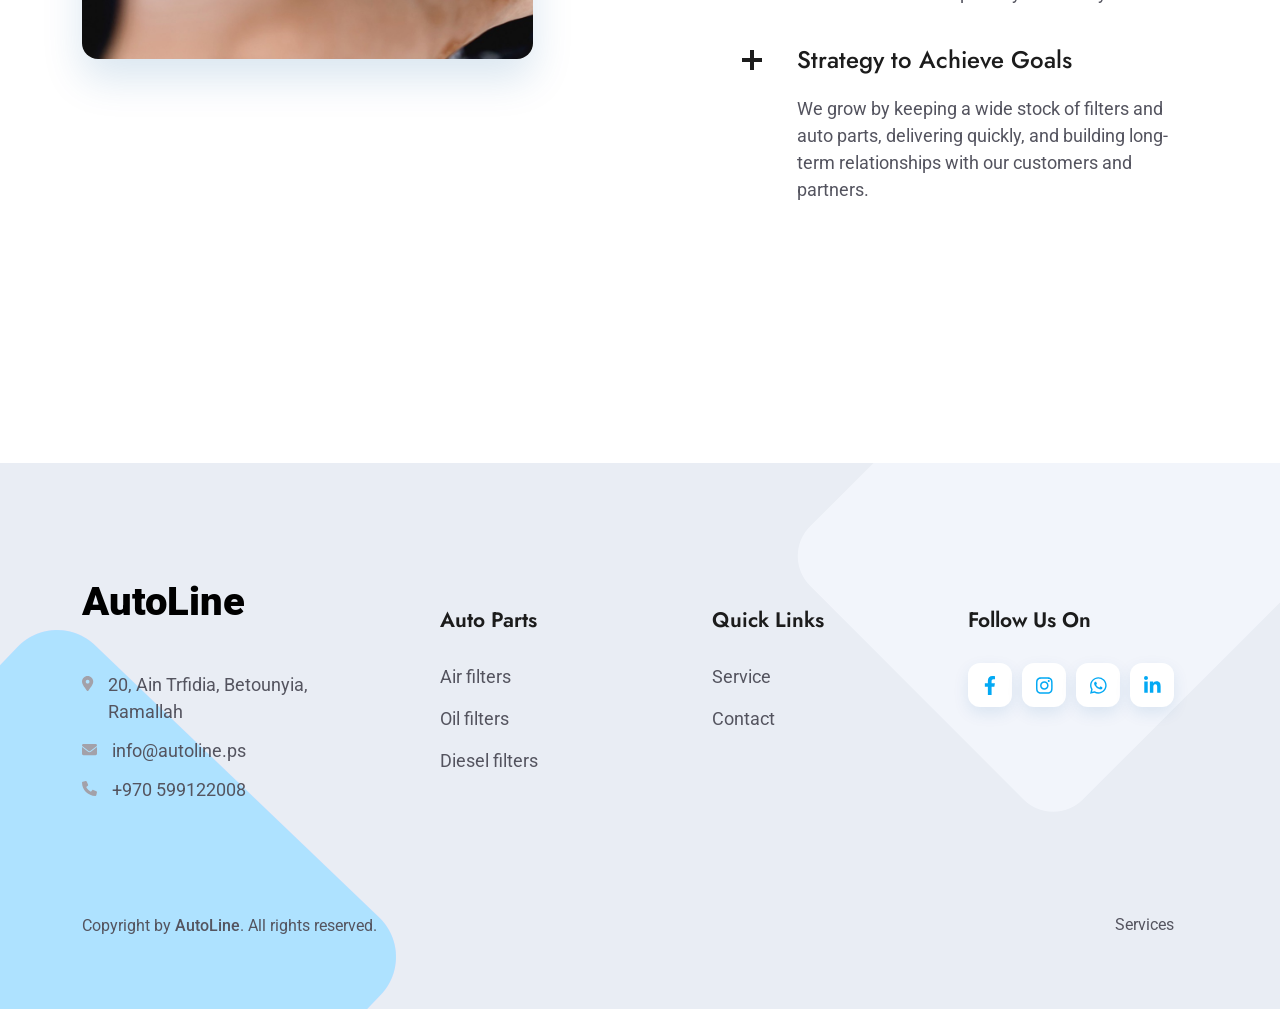
==== commit 7c614785: "Use gear tab icon and full logo for home-screen icon Co-Authored-By: Claude Opus 5.5 <noreply@anthro" ====
--- a/about.html
+++ b/about.html
@@ -11,9 +11,9 @@
       content="width=device-width, initial-scale=1, shrink-to-fit=no"
     />
     <!-- Favicon -->
-    <link rel="icon" type="image/svg+xml" href="assets/images/favicon.svg" />
-    <link rel="icon" type="image/png" href="assets/images/favicon.png" />
-    <link rel="apple-touch-icon" href="assets/images/favicon.png" />
+    <link rel="icon" type="image/svg+xml" href="assets/images/favicon-gear.svg?v=4" />
+    <link rel="icon" type="image/png" sizes="192x192" href="assets/images/favicon-gear.png?v=4" />
+    <link rel="apple-touch-icon" href="assets/images/apple-touch-icon.png?v=3" />
 
     <!-- Vendor CSS (Bootstrap & Icon Font) -->
     <link rel="stylesheet" href="./assets/css/vendor/bootstrap.min.css" />
@@ -29,7 +29,7 @@
     <link rel="stylesheet" href="assets/css/plugins/fancybox.min.css" />
 
     <!-- Style CSS -->
-    <link rel="stylesheet" href="./assets/css/style.css?v=20261121d" />
+    <link rel="stylesheet" href="./assets/css/style.css?v=20261121j" />
   </head>
 
   <body>
